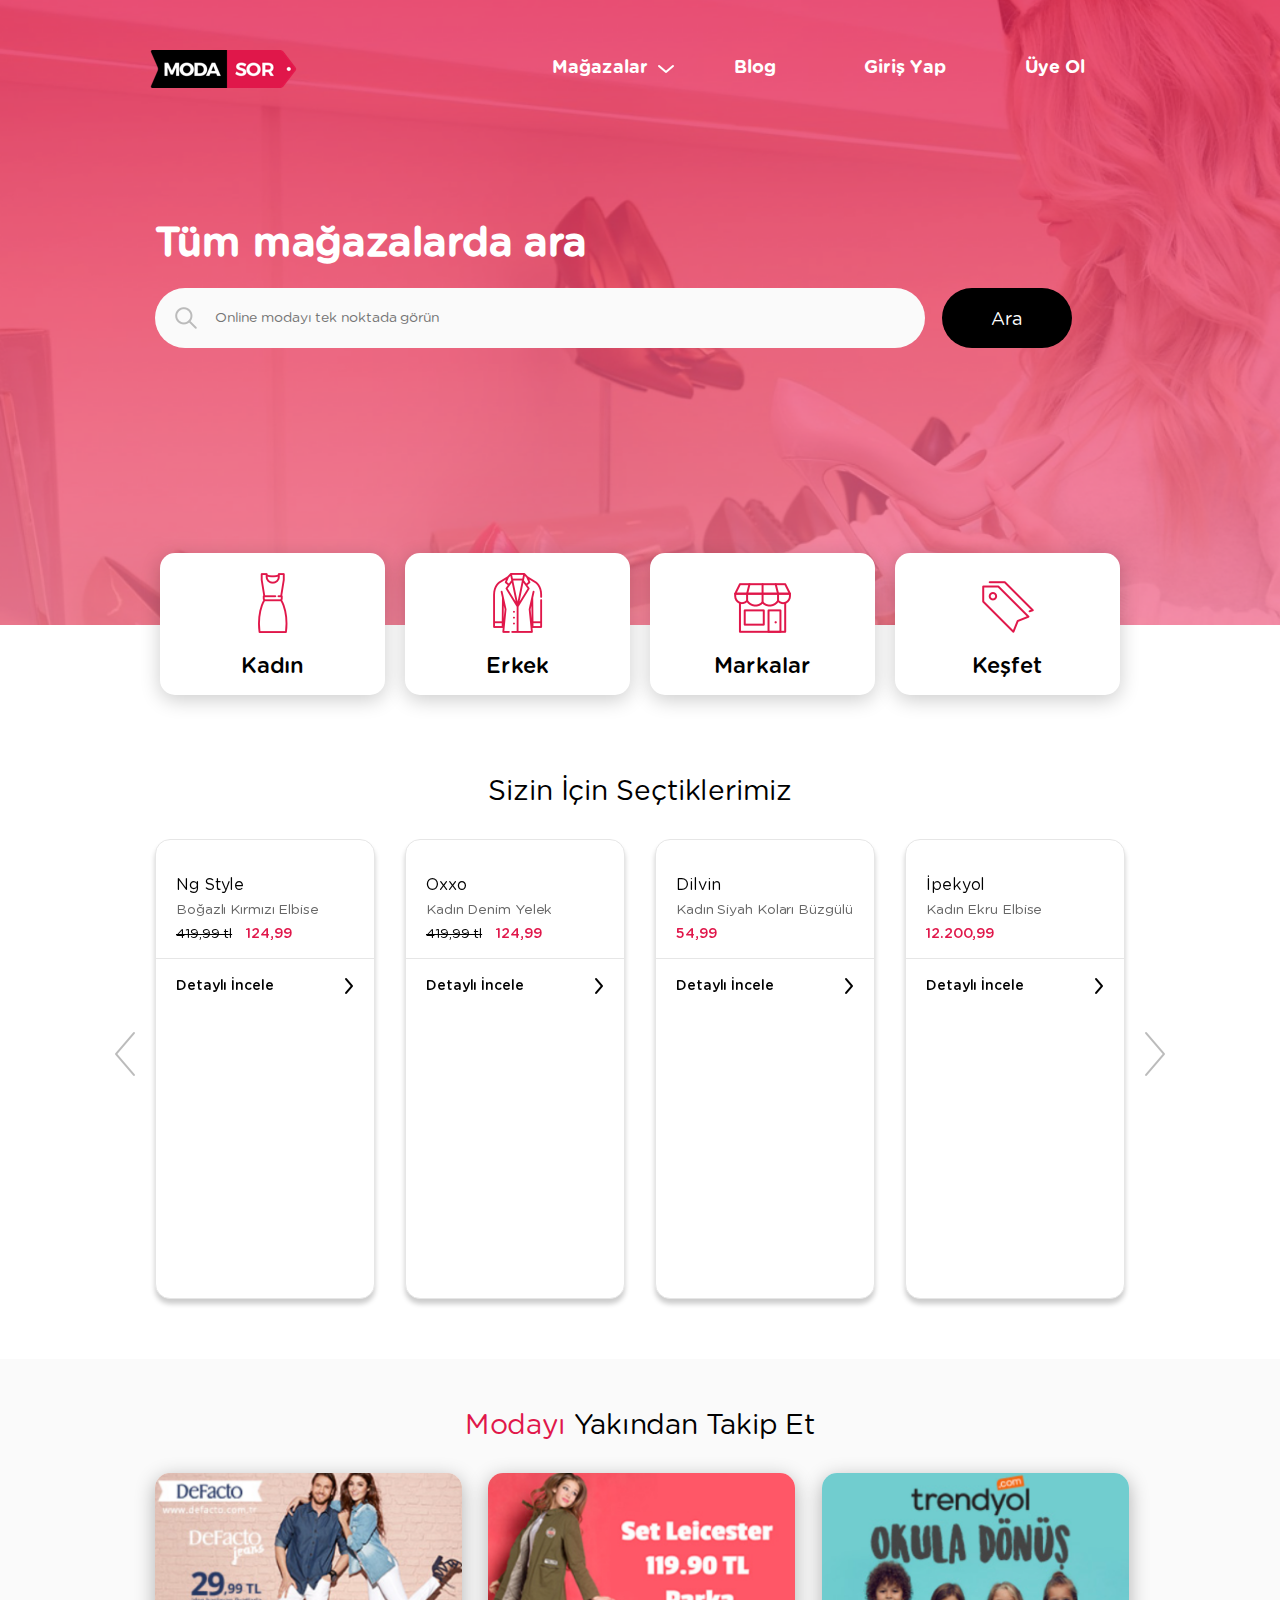
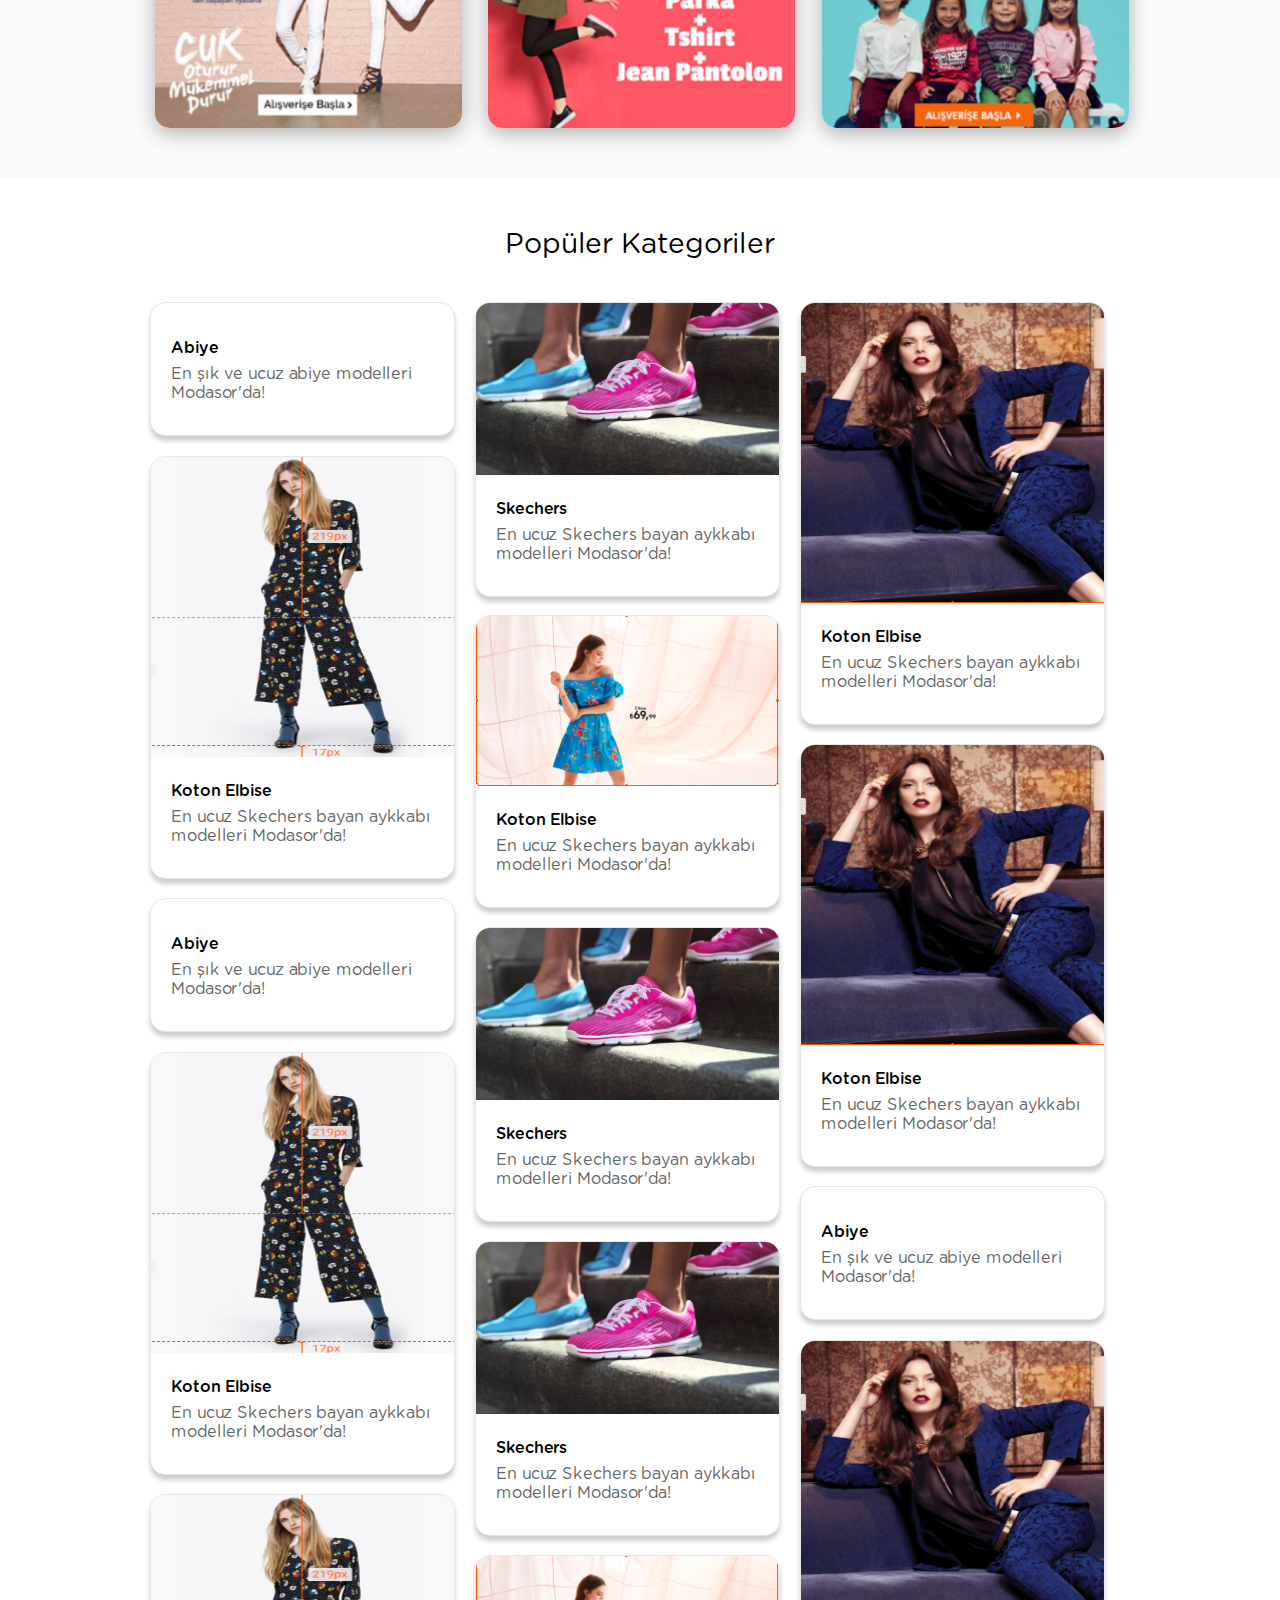
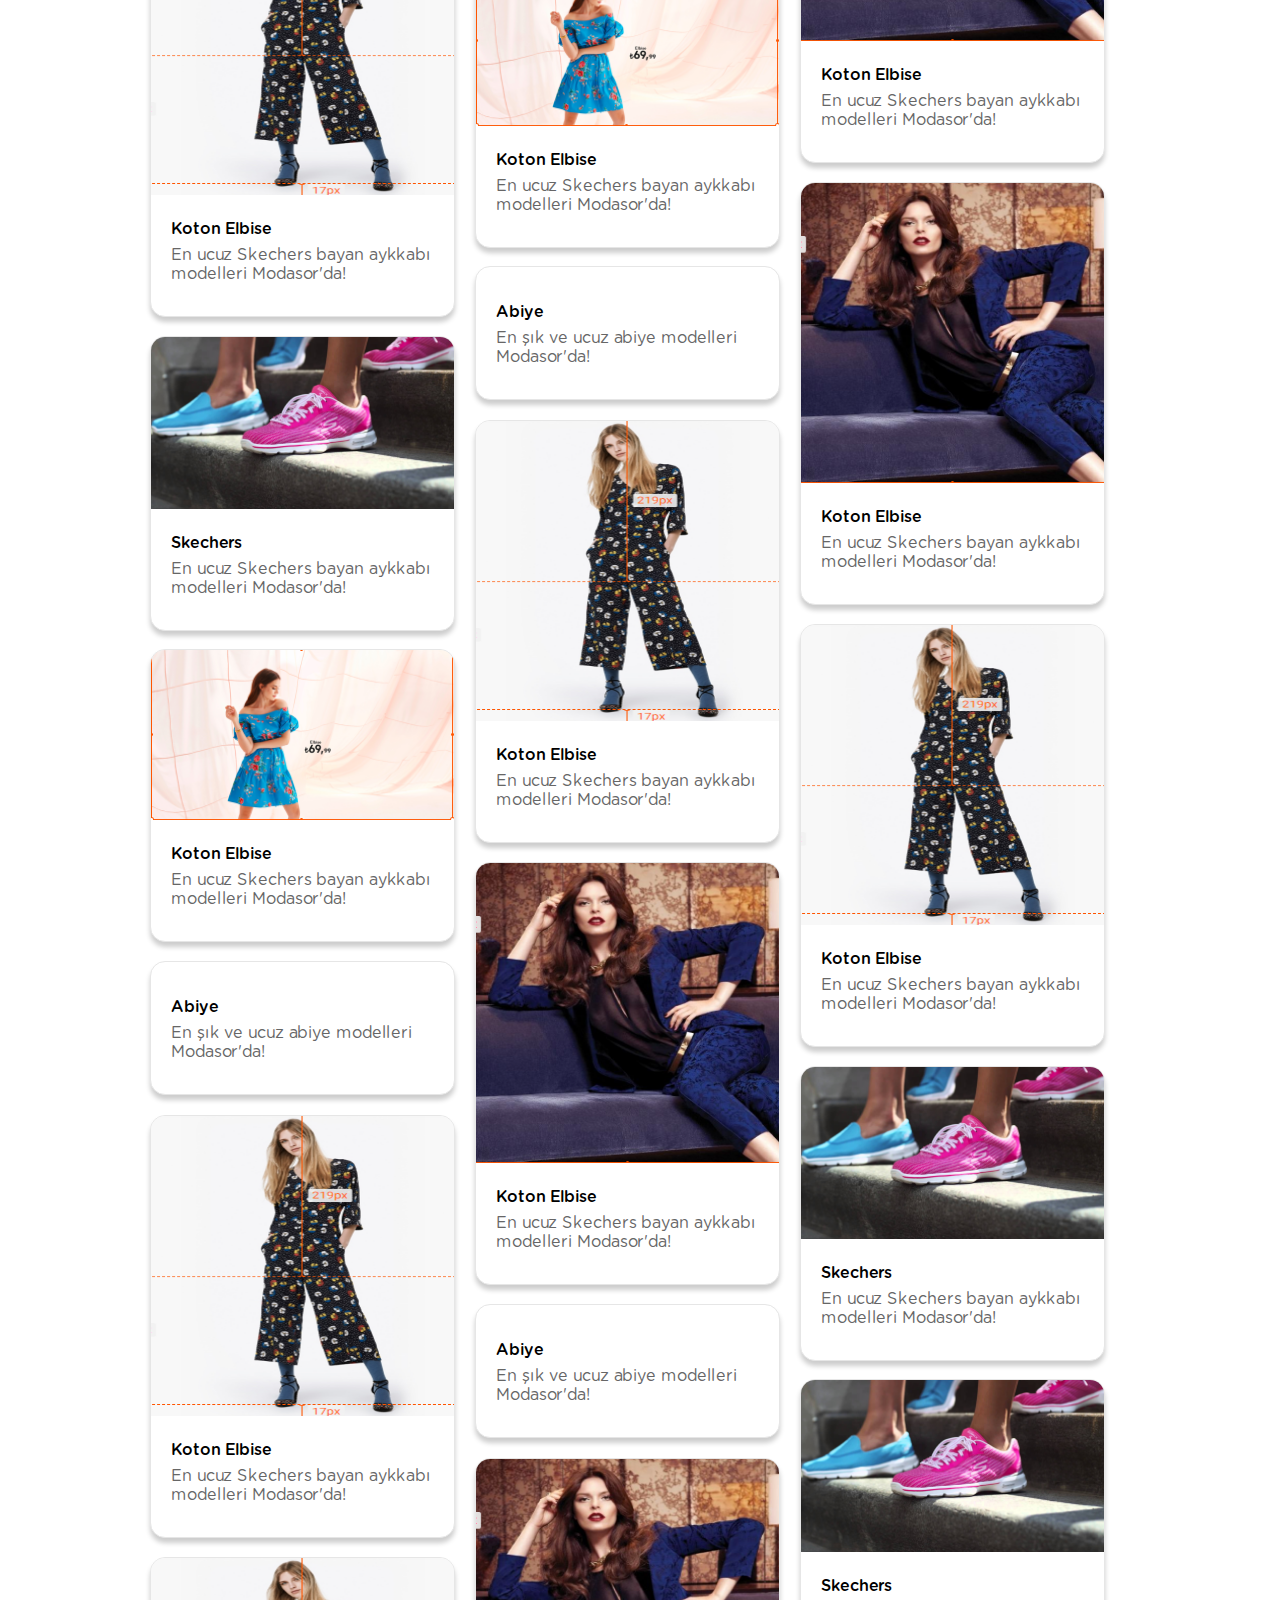
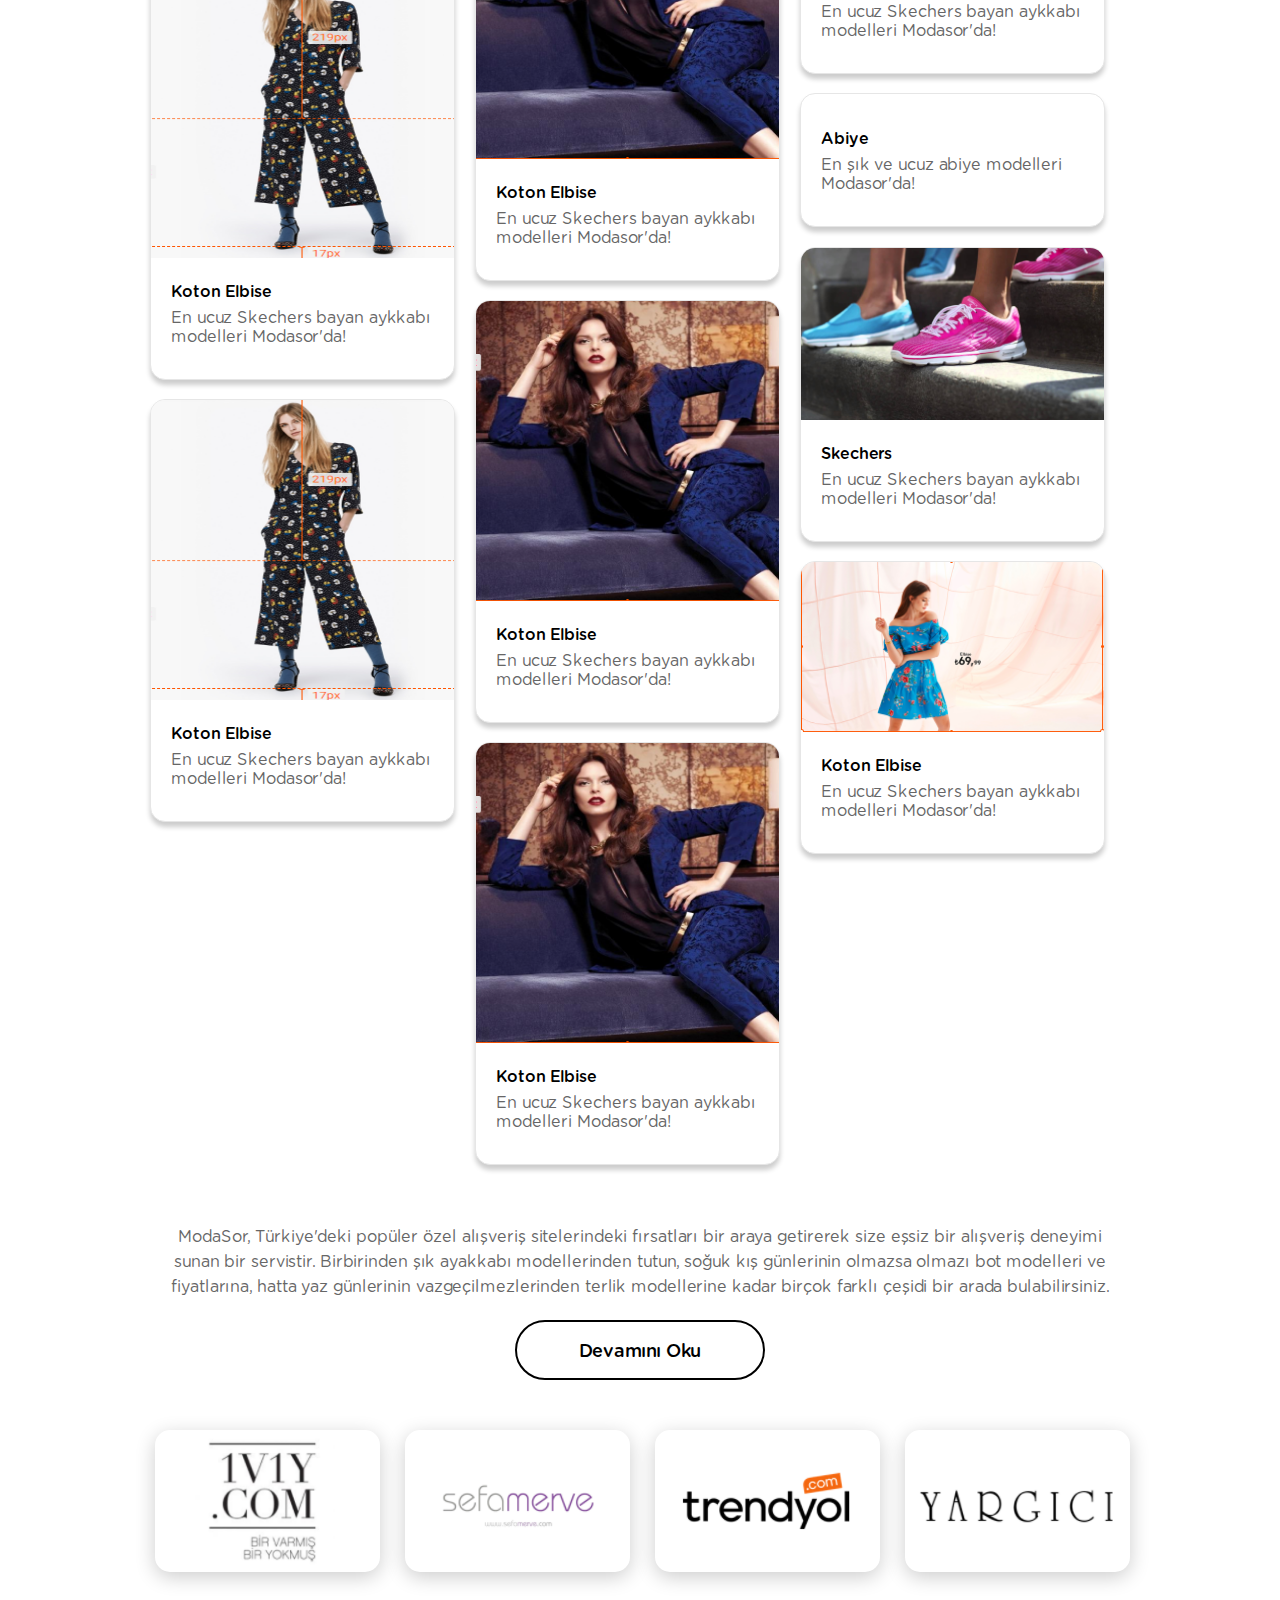
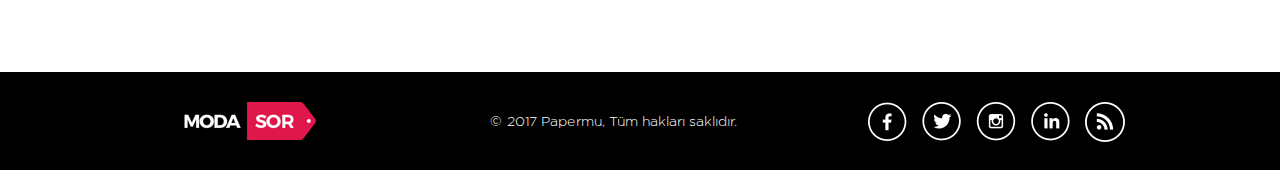
==== index.html @ bcd7208b "modasor" ====
<!DOCTYPE html>
<html lang="en">
<head>
    <meta charset="utf-8">
    <meta http-equiv="X-UA-Compatible" content="IE=edge">
    <meta name="viewport" content="width=device-width, initial-scale=1">
    <title>Modasor</title>

    <!-- Bootstrap -->
    <link href="css/bootstrap.css" rel="stylesheet">
    <link href="css/main.css" rel="stylesheet">

    <!-- HTML5 shim and Respond.js for IE8 support of HTML5 elements and media queries -->
    <!-- WARNING: Respond.js doesn't work if you view the page via file:// -->
    <!--[if lt IE 9]>
    <script src="https://oss.maxcdn.com/html5shiv/3.7.3/html5shiv.min.js"></script>
    <script src="https://oss.maxcdn.com/respond/1.4.2/respond.min.js"></script>
    <![endif]-->
</head>
<body>

<header>
    <div class="container">
        <a href="index.html" class="logo"></a>
        <nav>
        <ul class="nav">
            <li class="active"><a href="">Mağazalar</a><i><!-- icon --></i>
                <div class="hover-menu">
                    <div class="category-box">
                        <div class="cat-tab">
                            <span class="cat-title">Kadın</span>
                            <a href="" title="">Etek</a>
                            <a href="" title="">İç Çamaşırı</a>
                            <a href="" title="">Ceket</a>
                            <a href="" title="">Giyim</a>
                            <a href="" title="">Ayakkabı</a>
                            <a href="" title="">Kozmetik</a>
                            <a class="all-category">Tümünü Gör ></a>
                        </div>

                        <div class="cat-tab">
                            <span class="cat-title">Erkek</span>
                            <a href="" title="">Takım Elbise</a>
                            <a href="" title="">Forma</a>
                            <a href="" title="">Gömlek</a>
                            <a href="" title="">Kol Düğmesi</a>
                            <a href="" title="">Kravat</a>
                            <a class="all-category">Tümünü Gör ></a>
                        </div>

                        <div class="cat-tab">
                            <span class="cat-title">Çocuk</span>
                            <a href="" title="">Gömlek</a>
                            <a href="" title="">Ayakkabı</a>
                            <a href="" title="">Hırka</a>
                            <a href="" title="">Hırka</a>
                            <a href="" title="">İç Çamaşırı</a>
                            <a href="" title="">Pantalon</a>
                            <a href="" title="">Pantalon</a>
                            <a href="" title="">Elbise</a>
                            <a class="all-category">Tümünü Gör ></a>
                        </div>
                    </div>
                    <div class="brand-box">
                        <div class="brand-tab">
                            <span class="brand-title">Öne Çıkan Mağazalar</span>
                            <div class="brand-image"></div>
                            <div class="brand-image"></div>
                        </div>

                        <div class="brand-tab">
                            <span class="brand-title">Son Eklenene Mağazalar</span>
                            <div class="brand-image"></div>
                            <div class="brand-image"></div>
                        </div>
                    </div>
                </div>
            </li>
            <li><a href="">Blog</a></li>
            <li><a href="javascript:void(0)" data-toggle="modal" data-target="#loginModal">Giriş Yap</a></li>
            <li><a href="">Üye Ol</a></li>

        </ul>
    </nav>
    </div>

    <div class="container">
        <div class="row">
            <div class="col-lg-12 col-md-12 col-sm-12 col-xs-12">
                <div class="search-container">
                    <p>Tüm  mağazalarda ara</p>
                    <form action="category.html">
                        <div class="searchbox">
                            <div class="search-input col-lg-10 col-md-10 col-sm-10">
                                <input type="text" name="search" placeholder="Online modayı tek noktada görün" />
                            </div>
                            <div class="search-button col-lg-2 col-md-2 col-sm-2">
                                <button>Ara</button>
                            </div>
                        </div>
                    </form>
                </div>
            </div>
        </div>
    </div>

    <div class="category-area">
        <div class="category-wrapper">
            <div class="category-box">
                <i  class="woman"></i>
                <span class="category-name">Kadın</span>
            </div>
            <div class="category-box">
                <i  class="man"></i>
                <span class="category-name">Erkek</span>
            </div>
            <div class="category-box">
                <i  class="brand"></i>
                <span class="category-name">Markalar</span>
            </div>
            <div class="category-box">
                <i  class="find"></i>
                <span class="category-name">Keşfet</span>
            </div>
        </div>
    </div>
</header>

<section class="recommendation">
    <div class="container">
        <div class="row">
            <div class="col-lg-12 col-md-12 col-sm-12 col-xs-12">
                <h3 class="head-title">Sizin İçin Seçtiklerimiz</h3>
            </div>
        </div>
        <div class="row">
            <div id="recommended-item-carousel" class="carousel slide" data-ride="carousel">
                    <div class="carousel-inner">
                    <div class="item active">
                        <div class="col-sm-3">
                            <div class="product-image-wrapper">
                                <div class="single-products">
                                    <img src="https://trendyol.cubecdn.net/mnresize/415/622//Assets/ProductImages/oa/69/850431/1/TCLAW18FV0040R29B187_1_org_zoom.jpg" alt="" />
                                    <div class="productinfo">
                                        <h2>Ng Style</h2>
                                        <p>Boğazlı Kırmızı Elbise</p>
                                        <strike>419,99 tl</strike> <price>124,99</price>
                                    </div>
                                    <a href="">Detaylı İncele</a>
                                </div>
                            </div>
                        </div>
                        <div class="col-sm-3">
                            <div class="product-image-wrapper">
                                <div class="single-products">
                                    <img src="https://trendyol.cubecdn.net//Assets/ProductImages/oa/67/219615/2/1003142055103_1_org.jpg" alt="" />
                                    <div class="productinfo">
                                        <h2>Oxxo</h2>
                                        <p class="text-ellipsis">Kadın Denim Yelek</p>
                                        <strike>419,99 tl</strike> <price>124,99</price>
                                    </div>
                                    <a href="">Detaylı İncele</a>
                                </div>
                            </div>
                        </div>
                        <div class="col-sm-3">
                            <div class="product-image-wrapper">
                                <div class="single-products">
                                    <img src="https://trendyol.cubecdn.net//Assets/ProductImages/oa/68/640519/1/8680790362445_1_org.jpg" alt="" />
                                    <div class="productinfo">
                                        <h2>Dilvin</h2>
                                        <p class="text-ellipsis">Kadın Siyah Koları Büzgülü</p>
                                        <price>54,99</price>
                                    </div>
                                    <a href="">Detaylı İncele</a>
                                </div>
                            </div>
                        </div>
                        <div class="col-sm-3">
                            <div class="product-image-wrapper">
                                <div class="single-products">
                                    <img src="https://trendyol.cubecdn.net//Assets/ProductImages/59247-2/8859097913050_1_org.jpg" alt="" />
                                    <div class="productinfo">
                                        <h2>İpekyol</h2>
                                        <p class="text-ellipsis">Kadın Ekru Elbise</p>
                                        <price>12.200,99</price>
                                    </div>
                                    <a href="">Detaylı İncele</a>
                                </div>
                            </div>
                        </div>
                    </div>

                    <div class="item">
                        <div class="col-sm-3">
                            <div class="product-image-wrapper">
                                <div class="single-products">
                                    <img src="https://trendyol.cubecdn.net/mnresize/415/622//Assets/ProductImages/oa/69/850431/1/TCLAW18FV0040R29B187_1_org_zoom.jpg" alt="" />
                                    <div class="productinfo">
                                        <h2>2 Ng Style</h2>
                                        <p>Boğazlı Kırmızı Elbise</p>
                                        <strike>419,99 tl</strike> <price>124,99</price>
                                    </div>
                                    <a href="">Detaylı İncele</a>
                                </div>
                            </div>
                        </div>
                        <div class="col-sm-3">
                            <div class="product-image-wrapper">
                                <div class="single-products">
                                    <img src="https://trendyol.cubecdn.net//Assets/ProductImages/oa/67/219615/2/1003142055103_1_org.jpg" alt="" />
                                    <div class="productinfo">
                                        <h2>2 Oxxo</h2>
                                        <p class="text-ellipsis">Kadın Denim Yelek</p>
                                        <strike>419,99 tl</strike> <price>124,99</price>
                                    </div>
                                    <a href="">Detaylı İncele</a>
                                </div>
                            </div>
                        </div>
                        <div class="col-sm-3">
                            <div class="product-image-wrapper">
                                <div class="single-products">
                                    <img src="https://trendyol.cubecdn.net//Assets/ProductImages/oa/68/640519/1/8680790362445_1_org.jpg" alt="" />
                                    <div class="productinfo">
                                        <h2>2 Dilvin</h2>
                                        <p class="text-ellipsis">Kadın Siyah Koları Büzgülü</p>
                                        <price>54,99</price>
                                    </div>
                                    <a href="">Detaylı İncele</a>
                                </div>
                            </div>
                        </div>
                        <div class="col-sm-3">
                            <div class="product-image-wrapper">
                                <div class="single-products">
                                    <img src="https://trendyol.cubecdn.net//Assets/ProductImages/59247-2/8859097913050_1_org.jpg" alt="" />
                                    <div class="productinfo">
                                        <h2>2 İpekyol</h2>
                                        <p class="text-ellipsis">Kadın Ekru Elbise</p>
                                        <price>12.200,99</price>
                                    </div>
                                    <a href="">Detaylı İncele</a>
                                </div>
                            </div>
                        </div>
                    </div>
                </div>
                <a class="left recommended-item-control" href="#recommended-item-carousel" data-slide="prev">
                    <i class="slider-arrow-left"></i>
                </a>
                <a class="right recommended-item-control" href="#recommended-item-carousel" data-slide="next">
                    <i class="slider-arrow-right"></i>
                </a>
            </div>
        </div><!--/recommended_items-->

        </div>
    </div>
</section>

<section class="deal-banner">
    <div class="container">
        <div class="row">
            <div class="col-lg-12 col-md-12 col-sm-12 col-xs-12">
                <h3 class="head-title"><b>Modayı</b> Yakından Takip Et</h3>
            </div>
        </div>
        <div class="row">
            <div class="col-lg-4 col-md-4 col-sm-4">
                <div class="itembox">
                    <img src="images/banner1.png">
                </div>
            </div>
            <div class="col-lg-4 col-md-4 col-sm-4">
                <div class="itembox">
                    <img src="images/banner2.png">
                </div>
            </div>
            <div class="col-lg-4 col-md-4 col-sm-4">
                <div class="itembox">
                    <img src="images/banner3.png">
                </div>
            </div>
        </div>
    </div>
</section>

<section class="popular-category">
    <div class="container">
        <div class="row">
            <div class="col-lg-12 col-md-12 col-sm-12 col-xs-12">
                <h3 class="head-title">Popüler Kategoriler</h3>
            </div>
        </div>
        <div class="row grid">
            <div class="grid-item">
                <div class="product-image-wrapper">
                    <div class="single-products">
                        <img src="https://trendyol.cubecdn.net//Assets/ProductImages/oa/69/676297/3/T00401J6JT005_2_org.jpg" alt="" />
                        <div class="productinfo">
                            <h2>Abiye</h2>
                            <p>En şık ve ucuz abiye modelleri Modasor'da!</p>
                        </div>
                    </div>
                </div>
            </div>
            <div class="grid-item">
                <div class="product-image-wrapper">
                    <div class="single-products">
                        <img src="images/populer-cat-1.png" alt="" />
                        <div class="productinfo">
                            <h2>Skechers</h2>
                            <p>En ucuz Skechers bayan aykkabı modelleri Modasor'da!

                            </p>
                        </div>
                    </div>
                </div>
            </div>
            <div class="grid-item">
                <div class="product-image-wrapper">
                    <div class="single-products">
                        <img src="images/populer-cat-2.png" alt="" />
                        <div class="productinfo">
                            <h2>Koton Elbise</h2>
                            <p>En ucuz Skechers bayan aykkabı modelleri Modasor'da!</p>
                        </div>
                    </div>
                </div>
            </div>
            <div class="grid-item">
                <div class="product-image-wrapper">
                    <div class="single-products">
                        <img src="images/populer-cat-4.png" alt="" />
                        <div class="productinfo">
                            <h2>Koton Elbise</h2>
                            <p>En ucuz Skechers bayan aykkabı modelleri Modasor'da!</p>
                        </div>
                    </div>
                </div>
            </div>
            <div class="grid-item">
                <div class="product-image-wrapper">
                    <div class="single-products">
                        <img src="images/populer-cat-3.png" alt="" />
                        <div class="productinfo">
                            <h2>Koton Elbise</h2>
                            <p>En ucuz Skechers bayan aykkabı modelleri Modasor'da!</p>
                        </div>
                    </div>
                </div>
            </div>
            <div class="grid-item">
                <div class="product-image-wrapper">
                    <div class="single-products">
                        <img src="images/populer-cat-2.png" alt="" />
                        <div class="productinfo">
                            <h2>Koton Elbise</h2>
                            <p>En ucuz Skechers bayan aykkabı modelleri Modasor'da!</p>
                        </div>
                    </div>
                </div>
            </div>
            <div class="grid-item">
                <div class="product-image-wrapper">
                    <div class="single-products">
                        <img src="https://trendyol.cubecdn.net//Assets/ProductImages/oa/69/676297/3/T00401J6JT005_2_org.jpg" alt="" />
                        <div class="productinfo">
                            <h2>Abiye</h2>
                            <p>En şık ve ucuz abiye modelleri Modasor'da!</p>
                        </div>
                    </div>
                </div>
            </div>
            <div class="grid-item">
                <div class="product-image-wrapper">
                    <div class="single-products">
                        <img src="images/populer-cat-1.png" alt="" />
                        <div class="productinfo">
                            <h2>Skechers</h2>
                            <p>En ucuz Skechers bayan aykkabı modelleri Modasor'da!

                            </p>
                        </div>
                    </div>
                </div>
            </div>
            <div class="grid-item">
                <div class="product-image-wrapper">
                    <div class="single-products">
                        <img src="images/populer-cat-4.png" alt="" />
                        <div class="productinfo">
                            <h2>Koton Elbise</h2>
                            <p>En ucuz Skechers bayan aykkabı modelleri Modasor'da!</p>
                        </div>
                    </div>
                </div>
            </div>
            <div class="grid-item">
                <div class="product-image-wrapper">
                    <div class="single-products">
                        <img src="https://trendyol.cubecdn.net//Assets/ProductImages/oa/69/676297/3/T00401J6JT005_2_org.jpg" alt="" />
                        <div class="productinfo">
                            <h2>Abiye</h2>
                            <p>En şık ve ucuz abiye modelleri Modasor'da!</p>
                        </div>
                    </div>
                </div>
            </div>
            <div class="grid-item">
                <div class="product-image-wrapper">
                    <div class="single-products">
                        <img src="images/populer-cat-1.png" alt="" />
                        <div class="productinfo">
                            <h2>Skechers</h2>
                            <p>En ucuz Skechers bayan aykkabı modelleri Modasor'da!

                            </p>
                        </div>
                    </div>
                </div>
            </div>
            <div class="grid-item">
                <div class="product-image-wrapper">
                    <div class="single-products">
                        <img src="images/populer-cat-2.png" alt="" />
                        <div class="productinfo">
                            <h2>Koton Elbise</h2>
                            <p>En ucuz Skechers bayan aykkabı modelleri Modasor'da!</p>
                        </div>
                    </div>
                </div>
            </div>
            <div class="grid-item">
                <div class="product-image-wrapper">
                    <div class="single-products">
                        <img src="images/populer-cat-4.png" alt="" />
                        <div class="productinfo">
                            <h2>Koton Elbise</h2>
                            <p>En ucuz Skechers bayan aykkabı modelleri Modasor'da!</p>
                        </div>
                    </div>
                </div>
            </div>
            <div class="grid-item">
                <div class="product-image-wrapper">
                    <div class="single-products">
                        <img src="images/populer-cat-3.png" alt="" />
                        <div class="productinfo">
                            <h2>Koton Elbise</h2>
                            <p>En ucuz Skechers bayan aykkabı modelleri Modasor'da!</p>
                        </div>
                    </div>
                </div>
            </div>
            <div class="grid-item">
                <div class="product-image-wrapper">
                    <div class="single-products">
                        <img src="images/populer-cat-2.png" alt="" />
                        <div class="productinfo">
                            <h2>Koton Elbise</h2>
                            <p>En ucuz Skechers bayan aykkabı modelleri Modasor'da!</p>
                        </div>
                    </div>
                </div>
            </div>
            <div class="grid-item">
                <div class="product-image-wrapper">
                    <div class="single-products">
                        <img src="https://trendyol.cubecdn.net//Assets/ProductImages/oa/69/676297/3/T00401J6JT005_2_org.jpg" alt="" />
                        <div class="productinfo">
                            <h2>Abiye</h2>
                            <p>En şık ve ucuz abiye modelleri Modasor'da!</p>
                        </div>
                    </div>
                </div>
            </div>
            <div class="grid-item">
                <div class="product-image-wrapper">
                    <div class="single-products">
                        <img src="images/populer-cat-1.png" alt="" />
                        <div class="productinfo">
                            <h2>Skechers</h2>
                            <p>En ucuz Skechers bayan aykkabı modelleri Modasor'da!

                            </p>
                        </div>
                    </div>
                </div>
            </div>
            <div class="grid-item">
                <div class="product-image-wrapper">
                    <div class="single-products">
                        <img src="images/populer-cat-4.png" alt="" />
                        <div class="productinfo">
                            <h2>Koton Elbise</h2>
                            <p>En ucuz Skechers bayan aykkabı modelleri Modasor'da!</p>
                        </div>
                    </div>
                </div>
            </div>
            <div class="grid-item">
                <div class="product-image-wrapper">
                    <div class="single-products">
                        <img src="images/populer-cat-4.png" alt="" />
                        <div class="productinfo">
                            <h2>Koton Elbise</h2>
                            <p>En ucuz Skechers bayan aykkabı modelleri Modasor'da!</p>
                        </div>
                    </div>
                </div>
            </div>
            <div class="grid-item">
                <div class="product-image-wrapper">
                    <div class="single-products">
                        <img src="images/populer-cat-3.png" alt="" />
                        <div class="productinfo">
                            <h2>Koton Elbise</h2>
                            <p>En ucuz Skechers bayan aykkabı modelleri Modasor'da!</p>
                        </div>
                    </div>
                </div>
            </div>
            <div class="grid-item">
                <div class="product-image-wrapper">
                    <div class="single-products">
                        <img src="images/populer-cat-2.png" alt="" />
                        <div class="productinfo">
                            <h2>Koton Elbise</h2>
                            <p>En ucuz Skechers bayan aykkabı modelleri Modasor'da!</p>
                        </div>
                    </div>
                </div>
            </div>
            <div class="grid-item">
                <div class="product-image-wrapper">
                    <div class="single-products">
                        <img src="https://trendyol.cubecdn.net//Assets/ProductImages/oa/69/676297/3/T00401J6JT005_2_org.jpg" alt="" />
                        <div class="productinfo">
                            <h2>Abiye</h2>
                            <p>En şık ve ucuz abiye modelleri Modasor'da!</p>
                        </div>
                    </div>
                </div>
            </div>
            <div class="grid-item">
                <div class="product-image-wrapper">
                    <div class="single-products">
                        <img src="images/populer-cat-1.png" alt="" />
                        <div class="productinfo">
                            <h2>Skechers</h2>
                            <p>En ucuz Skechers bayan aykkabı modelleri Modasor'da!

                            </p>
                        </div>
                    </div>
                </div>
            </div>
            <div class="grid-item">
                <div class="product-image-wrapper">
                    <div class="single-products">
                        <img src="images/populer-cat-4.png" alt="" />
                        <div class="productinfo">
                            <h2>Koton Elbise</h2>
                            <p>En ucuz Skechers bayan aykkabı modelleri Modasor'da!</p>
                        </div>
                    </div>
                </div>
            </div>
            <div class="grid-item">
                <div class="product-image-wrapper">
                    <div class="single-products">
                        <img src="https://trendyol.cubecdn.net//Assets/ProductImages/oa/69/676297/3/T00401J6JT005_2_org.jpg" alt="" />
                        <div class="productinfo">
                            <h2>Abiye</h2>
                            <p>En şık ve ucuz abiye modelleri Modasor'da!</p>
                        </div>
                    </div>
                </div>
            </div>
            <div class="grid-item">
                <div class="product-image-wrapper">
                    <div class="single-products">
                        <img src="images/populer-cat-1.png" alt="" />
                        <div class="productinfo">
                            <h2>Skechers</h2>
                            <p>En ucuz Skechers bayan aykkabı modelleri Modasor'da!

                            </p>
                        </div>
                    </div>
                </div>
            </div>
            <div class="grid-item">
                <div class="product-image-wrapper">
                    <div class="single-products">
                        <img src="images/populer-cat-2.png" alt="" />
                        <div class="productinfo">
                            <h2>Koton Elbise</h2>
                            <p>En ucuz Skechers bayan aykkabı modelleri Modasor'da!</p>
                        </div>
                    </div>
                </div>
            </div>
            <div class="grid-item">
                <div class="product-image-wrapper">
                    <div class="single-products">
                        <img src="images/populer-cat-4.png" alt="" />
                        <div class="productinfo">
                            <h2>Koton Elbise</h2>
                            <p>En ucuz Skechers bayan aykkabı modelleri Modasor'da!</p>
                        </div>
                    </div>
                </div>
            </div>
            <div class="grid-item">
                <div class="product-image-wrapper">
                    <div class="single-products">
                        <img src="https://trendyol.cubecdn.net//Assets/ProductImages/oa/69/676297/3/T00401J6JT005_2_org.jpg" alt="" />
                        <div class="productinfo">
                            <h2>Abiye</h2>
                            <p>En şık ve ucuz abiye modelleri Modasor'da!</p>
                        </div>
                    </div>
                </div>
            </div>
            <div class="grid-item">
                <div class="product-image-wrapper">
                    <div class="single-products">
                        <img src="images/populer-cat-1.png" alt="" />
                        <div class="productinfo">
                            <h2>Skechers</h2>
                            <p>En ucuz Skechers bayan aykkabı modelleri Modasor'da!

                            </p>
                        </div>
                    </div>
                </div>
            </div>
            <div class="grid-item">
                <div class="product-image-wrapper">
                    <div class="single-products">
                        <img src="images/populer-cat-2.png" alt="" />
                        <div class="productinfo">
                            <h2>Koton Elbise</h2>
                            <p>En ucuz Skechers bayan aykkabı modelleri Modasor'da!</p>
                        </div>
                    </div>
                </div>
            </div>
            <div class="grid-item">
                <div class="product-image-wrapper">
                    <div class="single-products">
                        <img src="images/populer-cat-4.png" alt="" />
                        <div class="productinfo">
                            <h2>Koton Elbise</h2>
                            <p>En ucuz Skechers bayan aykkabı modelleri Modasor'da!</p>
                        </div>
                    </div>
                </div>
            </div>
            <div class="grid-item">
                <div class="product-image-wrapper">
                    <div class="single-products">
                        <img src="images/populer-cat-3.png" alt="" />
                        <div class="productinfo">
                            <h2>Koton Elbise</h2>
                            <p>En ucuz Skechers bayan aykkabı modelleri Modasor'da!</p>
                        </div>
                    </div>
                </div>
            </div>
            <div class="grid-item">
                <div class="product-image-wrapper">
                    <div class="single-products">
                        <img src="images/populer-cat-2.png" alt="" />
                        <div class="productinfo">
                            <h2>Koton Elbise</h2>
                            <p>En ucuz Skechers bayan aykkabı modelleri Modasor'da!</p>
                        </div>
                    </div>
                </div>
            </div>
        </div>

        <div class="row">
            <div class="col-lg-12 col-md-12 col-sm-12 col-xs-12">
                <p class="seo-text">ModaSor, Türkiye'deki popüler özel alışveriş sitelerindeki fırsatları bir araya getirerek size eşsiz bir alışveriş deneyimi sunan bir servistir. Birbirinden şık ayakkabı modellerinden tutun, soğuk kış günlerinin olmazsa olmazı bot modelleri ve fiyatlarına, hatta yaz günlerinin vazgeçilmezlerinden terlik modellerine kadar birçok farklı çeşidi bir arada bulabilirsiniz.</p>
                <a href="" class="all-read">Devamını Oku</a>
            </div>
        </div>
    </div>
</section>


<section class="partner-banner">
    <div class="container">
        <div class="row">
            <div class="col-lg-3 col-md-3 col-sm-3">
                <div class="itembox">
                    <img src="images/partner-banner1.png" height="148">
                </div>
            </div>
            <div class="col-lg-3 col-md-3 col-sm-3">
                <div class="itembox">
                    <img src="images/partner-banner2.png"  height="94">
                </div>
            </div>
            <div class="col-lg-3 col-md-3 col-sm-3">
                <div class="itembox">
                    <img src="images/partner-banner3.png"  height="103">
                </div>
            </div>
            <div class="col-lg-3 col-md-3 col-sm-3">
                <div class="itembox">
                    <img src="images/partner-banner4.png" height="91">
                </div>
            </div>
        </div>
    </div>
</section>


<footer>

    <div class="container">
        <div class="row">
            <div class="col-lg-12 col-md-12 col-sm-12 col-xs-12">
                <div class="footer-logo"></div>
                <div class="copyright">
                    &copy; 2017 Papermu, Tüm hakları saklıdır.
                </div>
                <div class="social-list">
                    <ul>
                        <li class="facebook"><a href=""></a></li>
                        <li class="twitter"><a href=""></a></li>
                        <li class="instagram"><a href=""></a></li>
                        <li class="linkedin"><a href=""></a></li>
                        <li class="rss"><a href=""></a></li>
                    </ul>
                </div>
            </div>
        </div>
    </div>

</footer>

<!-- jQuery (necessary for Bootstrap's JavaScript plugins) -->
<script src="js/jquery-3.1.1.min.js"></script>
<script src="js/bootstrap.min.js"></script>
<script src="js/masonry.min.js"></script>


<script type="text/javascript">
    $(document).ready(function() {
        $('#recommended-item-carousel').carousel({
            interval: 10000
        })

        $('.grid').masonry({
            // options
            itemSelector: '.grid-item'
        });

    });

</script>

</body>
</html>
---- css/main.css ----
/** Reset css **/
html, body, div, span, applet, object, iframe,
h1, h2, h3, h4, h5, h6, p, blockquote, pre,
a, abbr, acronym, address, big, cite, code,
del, dfn, em, img, ins, kbd, q, s, samp,
small, strike, strong, sub, sup, tt, var,
b, u, i, center,
dl, dt, dd, ol, ul, li,
fieldset, form, label, legend,
table, caption, tbody, tfoot, thead, tr, th, td,
article, aside, canvas, details, embed,
figure, figcaption, footer, header, hgroup,
menu, nav, output, ruby, section, summary,
time, mark, audio, video {
    margin: 0;
    padding: 0;
    border: 0;
    font-size: 100%;
    font: inherit;
    vertical-align: baseline;
}

* {
    box-sizing: border-box;
}

/**  Font import **/

@font-face {
    font-family: 'GothamRoundedBold';
    src: url('../fonts/gothamrnd-bold.eot');
    src: url('../fonts/gothamrnd-bold.eot') format('embedded-opentype'),
    url('../fonts/gothamrnd-bold.woff') format('woff'),
    url('../fonts/gothamrnd-bold.ttf') format('truetype'),
    url('../fonts/gothamrnd-bold.svg#GothamRoundedBold') format('svg');
}

@font-face {
    font-family: 'GothamRoundedBook';
    src: url('../fonts/gothamrnd-book.eot');
    src: url('../fonts/gothamrnd-book.eot') format('embedded-opentype'),
    url('../fonts/gothamrnd-book.woff') format('woff'),
    url('../fonts/gothamrnd-book.ttf') format('truetype'),
    url('../fonts/gothamrnd-book.svg#GothamRoundedBook') format('svg');
}
@font-face {
    font-family: 'GothamRoundedMedium';
    src: url('../fonts/gothamrnd-medium.eot');
    src: url('../fonts/gothamrnd-medium.eot') format('embedded-opentype'),
    url('../fonts/gothamrnd-medium.woff') format('woff'),
    url('../fonts/gothamrnd-medium.ttf') format('truetype'),
    url('../fonts/gothamrnd-medium.svg#GothamRoundedMedium') format('svg');
}
@font-face {
    font-family: 'GothamRoundedLight';
    src: url('../fonts/gothamrnd-light.eot');
    src: url('../fonts/gothamrnd-light.eot') format('embedded-opentype'),
    url('../fonts/gothamrnd-light.woff') format('woff'),
    url('../fonts/gothamrnd-light.ttf') format('truetype'),
    url('../fonts/gothamrnd-light.svg#GothamRoundedLight') format('svg');
}
/*Debug Flag*/

/* HTML5 display-role reset for older browsers */
article, aside, details, figcaption, figure,
footer, header, white-header, hgroup, menu, nav, section {
    display: block;
}
body {
    font-family: GothamRoundedBook;
    font-size: 13px;
    line-height: normal;
}
ol, ul {
    list-style: none;
}
blockquote, q {
    quotes: none;
}
blockquote:before, blockquote:after,
q:before, q:after {
    content: '';
    content: none;
}
table {
    border-collapse: collapse;
    border-spacing: 0;
}

select:focus, input:focus, button:focus{
    outline: none;
}
a{
    text-decoration: none;
}
a:hover{
    text-decoration: none;
    cursor: pointer;
}


/** grid pad **/

[class*='grid'],
[class*='col-'],
[class*='mobile-'],
.grid:after {
    -webkit-box-sizing: border-box;
    -moz-box-sizing: border-box;
    box-sizing: border-box;
}

.grid-pad {
    padding: 15px 20px;
}

.grid-pad-10 {
    padding: 10px !important;
}

.grid-pad-20 {
    padding: 20px;
}

.grid-pad-30 {
    padding: 30px;
}

.grid-pad-left-right-20 {
    padding-left:20px;
    padding-right:20px;
}

.grid-pad-top-bottom-30 {
    padding-top:30px;
    padding-bottom:30px;
}

.grid-pad-top-bottom-40 {
    padding-top:30px;
    padding-bottom:30px;
}

.grid-pad-top-bottom-20 {
    padding-top:20px;
    padding-bottom:20px;
}

.grid-pad-top-bottom-15{
    padding-top:15px;
    padding-bottom:15px;
}

.grid-pad-top-bottom-10 {
    padding-top:10px;
    padding-bottom:10px;
}

.t-center {
    text-align: center;
}

.t-left {
    text-align: left;
}

.t-right {
    text-align: right;
}


.push-right {
    float: right;
}

.no-padding-left {
    padding-left: 0 !important;
}

.no-padding-right {
    padding-right: 0 !important;
}

.no-padding {
    padding: 0 !important;
}

.no-padding-top {
    padding-top: 0 !important;
}

.pull-left {
    float: left !important;
}

.pull-right {
    float: right !important;
}

.pad-left-20 {
    padding-left: 20px !important;
}

.pad-right-20 {
    padding-right: 20px !important;
}

.no-padding-left {
    padding-left: 0 !important;
}

.no-padding-right {
    padding-right: 0 !important;
}

.no-padding {
    padding: 0 !important;
}

.no-padding-top {
    padding-top: 0 !important;
}

.no-border {
    border: none !important;
}

.pull-left {
    float: left !important;
}

.pull-right {
    float: right !important;
}

.pad-left-20 {
    padding-left: 20px !important;
}

.pad-right-20 {
    padding-right: 20px !important;
}

.margint-5{
    margin-top: 5px;
}

.margint-10{
    margin-top: 10px;
}

.margint-20{
    margin-top: 20px;
}

.marginb-20{
    margin-bottom:20px;
}

.w-100{
    width: 100% !important;
}

.bold-text{
    font-weight: bold;
}

.color-gray{
    color: #a9a9a9;
}

.color-green{
    color: #50d58e !important;
}

.color-black{
    color: #000;
}

.block{
    display: block;
}

.left{
    left:0;
}

.right{
    right: 0;
}

input.inp-rounded{
    position: relative;
    -webkit-border-radius: 30px;
    -moz-border-radius: 30px;
    border-radius: 30px;
    box-shadow: 0px !important;
    -moz-box-shadow: 0px;
    -webkit-box-shadow: 0px;
    box-shadow: 0px;
    border: 1px solid #e8e8e8;
    height: 50px;
    font-size: 14px;
    padding-top: 15px;
    color: #353535;
}

input.main-page{
    position: relative;
    height: 50px;
    font-size: 14px;
    color:#a9a9a9;
    box-shadow: 0px !important;
    -moz-box-shadow: 0px !important;
    -webkit-box-shadow: 0px !important;
        border: none;
        background-color: white;
}

input.delivery-date {
    border-radius: 0 !important;
    border: none !important;
}

/*label{
    position: absolute;
    top: 20px;
    left: 53px;
    pointer-events:none;
    opacity:0.8;
}

label.main-page-label {
    top: 2px;
    left: 36px;
    color: #c7c7c7;
    opacity:1;
}*/

.text-ellipsis{
    text-overflow: ellipsis;
    white-space: nowrap;
    overflow: hidden;
}

.container{
    width: 1000px;
    padding-left: 10px;
    padding-right: 10px;
}

    .container .row {
        margin-right: -10px;
        margin-left: -10px;
    }

/* Container */
header, footer, white-header, section.body{
    float: left;
    position: relative;
    width: 100%;
    display: block;
}

/** Header **/
header{
    position: relative;
    height: 625px;
    background: #e64c6e url(../images/main-page-background.png) 0 0 no-repeat;
    -ms-background-size: cover;
    background-size: cover;
    background-attachment: fixed;
}

.search-result header{
    height: 425px;
}

white-header{
    position: relative;
    height: 90px;
    border-bottom: 2px solid #e6e6e6;
}

    .logo{
        float:left;
        display: block;
        width: 147px;
        height: 50px;
        background: url(../images/logo.png) 0 0 no-repeat;
        margin: 50px 0 0 0;
    }

    nav{
        float:right;
        margin: 47px 0 0 0;
    }

         ul.nav{

        }

            ul.nav li{
                float:left;
                width: 150px;
                text-align: center;
            }

                ul.nav li > a{
                    font-size: 18px;
                    font-family: GothamRoundedBold;
                    text-align: left;
                    color: #ffffff;
                    text-align: center;
                    display: inline-block;
                }

                ul.nav li i{
                    width: 16px;
                    height: 8px;
                    background: url(../images/arrow-down-white.png) no-repeat 0 0;
                    display: inline-block;
                    margin-left: -5px;
                }

                ul.nav li > a:hover{
                    background-color: inherit;
                    color: #fff;
                }

                ul.nav li > a.white-nav-link:hover{
                    background-color: inherit;
                    color: #b2b2b2;
                }

                ul.nav li > .hover-menu{
                    position: absolute;
                    top:60px;
                    left: -370px;
                    display:none;
                    width: 960px;
                    height: 405px;
                    border-radius: 8px;
                    background-color: #ffffff;
                    box-shadow: 0 5px 20px 0 rgba(0, 0, 0, 0.2);
                    z-index: 1000;
                }

                    ul.nav li:hover .hover-menu{
                        display: block;
                        transition-property: all;
                        -moz-transition-property: all;
                        -webkit-transition-property: all;
                        -o-transition-property: all;
                        transition-duration: 0.5s;
                        -webkit-transition-duration: 0.5s;
                        transition-timing-function: 0.5s;
                        -webkit-transition-timing-function: 0.5s;
                    }

                    .hover-menu:before{
                        content: '';
                        position: absolute;
                        top: -30px;
                        right:0;
                        width: 100%;
                        height: 30px;
                        background: url("https://www.trendyol.com/Content/themes/images/menu-hover-bg.png") 450px 18px no-repeat;
                    }

                    ul.nav li > .hover-menu .category-box{
                        position: relative;
                        float:left;
                        width: 510px;
                        padding: 40px 50px;
                    }

                        ul.nav li > .hover-menu .category-box:after{
                            content: '';
                            position: absolute;
                            top: 0;
                            right:0;
                            width: 1px;
                            height: 391px;
                            background-color: #e6e6e6;
                        }

                        ul.nav li > .hover-menu .category-box .cat-tab{
                            float:left;
                            width: 130px;
                            margin-left: 10px;
                        }

                        ul.nav li > .hover-menu .category-box .cat-tab:first-child{
                            margin-left:0;
                        }

                            ul.nav li > .hover-menu .category-box .cat-tab .cat-title{
                                float:left;
                                width:  100%;
                                height: 20px;
                                font-family: GothamRoundedMedium;
                                font-size: 20px;
                                font-weight: 500;
                                text-align: left;
                                color: #333333;
                                margin: 0 0 15px 0;
                                line-height: 20px;
                                cursor: inherit;
                            }

                                ul.nav li > .hover-menu .category-box .cat-tab a{
                                    float:left;
                                    display: block;
                                    width:  100%;
                                    font-family: GothamRoundedMedium;
                                    margin-top: 5px;
                                    font-size: 14px;
                                    font-weight: 500;
                                    line-height: 2;
                                    text-align: left;
                                    color: #999999;
                                    cursor: pointer;
                                }

                                ul.nav li > .hover-menu .category-box .cat-tab a:hover{
                                    color: #c7c7c7;
                                }

                                ul.nav li > .hover-menu .category-box .cat-tab .all-category{
                                    float:left;
                                    display: block;
                                    margin-top: 10px;
                                    font-family: GothamRoundedMedium;
                                    font-size: 14px;
                                    font-weight: 500;
                                    text-align: left;
                                    color: #e0174a;
                                    cursor: pointer;
                                }

                                ul.nav li > .hover-menu .category-box .cat-tab .all-category:hover{

                                }


                    ul.nav li > .hover-menu .brand-box{
                        float:left;
                        width: 450px;
                        padding: 40px 50px;
                    }

                        ul.nav li > .hover-menu .brand-tab{
                            float:left;
                            width: 100%;
                            margin: 0 0 20px 0;
                        }


                            ul.nav li > .hover-menu .brand-box .brand-tab .brand-title{
                                float:left;
                                width:  100%;
                                height: 20px;
                                font-family: GothamRoundedMedium;
                                font-size: 20px;
                                font-weight: 500;
                                text-align: left;
                                color: #333333;
                                margin-bottom: 20px;
                                line-height: 20px;
                                cursor: inherit;
                            }
                            ul.nav li > .hover-menu .brand-box .brand-tab .brand-image{
                                float:left;
                                width: 164px;
                                height: 99px;
                                border-radius: 8px;
                                background-color: #ffffff;
                                box-shadow: 0 5px 20px 0 rgba(0, 0, 0, 0.2);
                                margin-left: 20px;
                                cursor: pointer;
                            }

                            ul.nav li > .hover-menu .brand-box .brand-tab  div:nth-child(2){
                                margin-left: 0;
                            }





    .search-container{
        display: block;
        height: 120px;
        margin: 120px auto 0 auto;
    }

    .search-container p{
        font-family: GothamRoundedMedium;
        font-size: 40px;
        font-weight: bold;
        letter-spacing: -0.1px;
        text-align: left;
        color: #ffffff;
    }

    .search-container .searchbox{
        float: left;
        margin: 20px auto 0 auto;
        width: 100%;
    }

    .search-container .search-input {
        width: 770px;
        height: 60px;
        line-height:60px;
        font-size: 14px;
        letter-spacing: -0.1px;
        text-align: left;
        color: #999999;
        padding: 0 90px 0 40px;
        -webkit-border-radius:30px;
        -moz-border-radius: 30px;
        border-radius: 30px;
        background: #fafafa url('../images/search.png') no-repeat 20px center;
    }

    .search-container .search-input input {
        position: relative;
        height: 60px;
        line-height: 62px;
        width: 110%;
        display: block;
        background: transparent;
        border: 0;
        padding: 5px 5px 5px 20px;
        font-size: 14px;
        letter-spacing: -0.1px;
        text-align: left;
        color: #999999;
        -webkit-appearance: none;
        -moz-appearance: none;
        appearance: none;
        -webkit-box-sizing: border-box;
        -moz-box-sizing: border-box;
        box-sizing: border-box;
    }

    .search-container .searchbox input:focus{
        outline: none;
    }

        .search-container .searchbox i{
            position: absolute;
            left: 10px;
            top:0;
            z-index: 100;
            width: 21px;
            height: 50px;
            background: url("../images/searchbox-iconset.png") 0 4px no-repeat;
        }


        .search-container .searchbox .search-button button{
            float: right;
            width: 130px;
            height: 60px;
            background-color: #000000;
            line-height: 62px;
            display: block;
            font-size: 18px;
            font-weight: 500;
            letter-spacing: -0.1px;
            text-align: center;
            color: #ffffff;
            -webkit-border-radius:30px;
            -moz-border-radius: 30px;
            border-radius: 30px;
            text-decoration: none;
            border: none;
        }

            .search-container .searchbox .search-button button:hover {
                -webkit-transition: all 1s ease;
                -moz-transition: all 1s ease;
                -o-transition: all 1s ease;
                -ms-transition: all 1s ease;
                transition: all 1s ease;
                background-color: #444;
            }

.category-area{
    position: absolute;
    left:0;
    bottom: -70px;
    width: 100%;
    height: auto;
    z-index: 10;
}

.search-result .category-area{
    position: absolute;
    left:0;
    bottom: 100px;
    width: 100%;
    height: auto;
    z-index: 10;
}

 /* Category Box Start */

.category-wrapper{
    width: 960px;
    margin: 0 auto;
}

.category-wrapper .category-box{
    float:left;
    width: 225px;
    height: 142px;
    border-radius: 15px;
    background-color: #ffffff;
    box-shadow: 0 5px 20px 0 rgba(0, 0, 0, 0.2);
    margin-left: 20px;
}

.category-wrapper .category-box:first-child{
    margin-left: 0;
}

.category-wrapper .category-box .category-name{
    width: 100%;
    display: block;
    font-size: 22px;
    font-family: GothamRoundedMedium;
    letter-spacing: -0.1px;
    text-align: center;
    color: #000000;
}

.category-wrapper .category-box i{
    display: block;
     margin: 20px auto;
 }

.category-wrapper .category-box i.woman{
    width:30px;
    height:60px;
    background: url('../images/kadin.png') no-repeat bottom center;
}

.category-wrapper .category-box i.man{
    width:50px;
    height:60px;
    background: url('../images/erkek.png') no-repeat bottom center;
}

.category-wrapper .category-box i.brand{
    width:57px;
    height:60px;
    background: url('../images/markalar.png') no-repeat bottom center;
}
.category-wrapper .category-box i.find {
    width: 52px;
    height: 60px;
    background: url('../images/kesfet.png') no-repeat bottom center;
}

.category-wrapper .category-box:hover{
    background-color: #000000;
    cursor: pointer;
    -webkit-transition: all 0.5s ease;
    -moz-transition: all 0.5s ease;
    -o-transition: all 0.5s ease;
    -ms-transition: all 0.5s ease;
    transition: all 0.5s ease;
}

.category-wrapper .category-box:hover .category-name{
    color: #fff;
}

.category-wrapper .category-box:hover i.woman{
    background: url('../images/kadin-hover.png') no-repeat bottom center;
}

.category-wrapper .category-box:hover i.man{
    background: url('../images/erkek-hover.png') no-repeat bottom center;
}

.category-wrapper .category-box:hover i.brand{
    background: url('../images/markalar-hover.png') no-repeat bottom center;
}
.category-wrapper .category-box:hover i.find{
    background: url('../images/kesfet-hover.png') no-repeat bottom center;
}

/* Category Box Start End */




.section-1, .section-2, .section-3{
    float:left;
    position: relative;
    min-height: 450px;
    width:100%;
}


.head-title{
    width: 100%;
    display: block;
    margin: 50px 0 30px 0;
    /*font-family: GothamRoundedMedium;*/
    font-size: 28px;
    letter-spacing: -0.1px;
    text-align: left;
    color: #000000;
    text-align: center;
}

.recommendation{
    margin-bottom: 50px;
}

    .recommendation .head-title {
        margin: 150px 0 30px 0;
    }

    .recommendation .carousel {
        margin-bottom: 0;
        padding: 0;
    }


        .carousel-control {
            left: -12px;
        }
        .carousel-control.right {
            right: -12px;
        }

        .carousel-indicators {
            right: 50%;
            top: auto;
            bottom: 0px;
            margin-right: -19px;
        }

        .carousel-indicators li {
            background: #c0c0c0;
        }
        .carousel-indicators .active {
            background: #333333;
        }

        .recommended_items {
            overflow: hidden;
        }

        #recommended-item-carousel .carousel-inner .item {
            padding-left: 0;
        }

        .recommended-item-control {
            position: absolute;
            top: 41%;
        }

        .recommended-item-control.left{
            left: -25px;
        }

        .recommended-item-control.right{
            right: -25px;
        }

        .recommended-item-control i {
            background: none;
            color: #bbbbbb;
            font-size: 42px;
            padding: 4px 10px;
        }

        .recommended-item-control .slider-arrow-left{
            width:20px;
            height: 44px;
            background: url('../images/slider-arrow-left.png') no-repeat 0 0;
        }

        .recommended-item-control .slider-arrow-right{
            width:20px;
            height: 44px;
            background: url('../images/slider-arrow-right.png') no-repeat 0 0;
        }

        .recommended-item-control i:hover {
        }

        .product-image-wrapper{
            height: 460px;
            background-color: #ffffff;
            box-shadow: 0 5px 5px 0 rgba(0, 0, 0, 0.2);
            border: solid 1px #e6e6e6;
            overflow: hidden;
            -webkit-border-radius:15px;
            -moz-border-radius: 15px;
            border-radius: 15px;
            margin-bottom: 10px;
        }

        .product-image-wrapper .single-products img{
            width: 100%;
            max-height: 300px;
        }

        .product-image-wrapper .productinfo{
            padding: 20px 20px 0 20px;
        }

        .product-image-wrapper .productinfo h2{
            height: 16px;
            font-size: 16px;
            letter-spacing: -0.1px;
            text-align: left;
            color: #000000;
            margin-bottom: 10px;
        }
        .product-image-wrapper .productinfo p{
            height: 14px;
            font-size: 14px;
            letter-spacing: -0.1px;
            text-align: left;
            color: #666666;
            margin-bottom: 10px;
        }
        .product-image-wrapper .productinfo strike{
            font-size: 14px;
            letter-spacing: -0.1px;
            text-align: left;
            color: #000000;
            display: inline-block;
            margin-right: 10px;
        }
        .product-image-wrapper .productinfo price{
            font-size: 14px;
            font-family: GothamRoundedMedium;
            letter-spacing: -0.1px;
            text-align: left;
            color: #e0174a;
            display: inline-block;
        }
        .product-image-wrapper a{
            width: 100%;
            height: 54px;
            display: block;
            line-height: 54px;
            border-top: 1px solid #e6e6e6;
            font-family: GothamRoundedMedium;
            font-size: 14px;
            letter-spacing: -0.1px;
            text-align: left;
            color: #000000;
            text-indent: 20px;
            margin-top: 15px;
            background: url('../images/go-arrow.png') no-repeat 90% center;
        }


.deal-banner{
    background-color: #fafafa;
    padding-bottom: 50px;
}

    .deal-banner .head-title b{
        color: #e0174a;
    }

    .deal-banner .itembox{
        width: 307px;
        height: 255px;
        border-radius: 15px;
        background-color: #ffffff;
        box-shadow: 0 5px 20px 0 rgba(0, 0, 0, 0.3);
        overflow: hidden;
        text-align: center;
    }
        .deal-banner .itembox img {
            vertical-align: middle;
            max-width: 308px;
            max-height: 257px;

        }


.popular-category{

}

    .popular-category .product-image-wrapper{
        width: 305px;
        height: auto;
        margin: 10px;
    }

    .popular-category .product-image-wrapper .productinfo{
        padding: 20px;
    }

    .popular-category .product-image-wrapper .productinfo h2{
        font-family: GothamRoundedMedium;
    }
    .popular-category .product-image-wrapper .productinfo p{
        height: 40px;
        font-size: 16px;
        letter-spacing: -0.1px;
        text-align: left;
        color: #666666;
        overflow: hidden;
    }


    .seo-text{
        font-size: 16px;
        line-height: 1.56;
        letter-spacing: -0.1px;
        text-align: center;
        color: #666666;
        margin-top: 50px;
    }

    .all-read{
        width: 250px;
        height: 60px;
        line-height: 60px;
        display: block;
        margin: 20px auto 50px auto;
        text-align: center;
        border-radius: 30px;
        background-color: #ffffff;
        border: solid 2px #000000;
        font-family: GothamRoundedMedium;
        font-size: 18px;
        letter-spacing: -0.1px;
        text-align: center;
        color: #000000;
    }


.partner-banner{
        margin: 0 0 100px 0;
}

    .partner-banner .itembox{
        width: 225px;
        height: 142px;
        line-height: 142px;
        border-radius: 15px;
        background-color: #ffffff;
        box-shadow: 0 5px 20px 0 rgba(0, 0, 0, 0.2);
        overflow: hidden;
        text-align: center;
    }

    .partner-banner .itembox img {
        vertical-align: middle;
        max-width: 225px;
        max-height: 142px;

    }



.search-result-container{
    float:left;
    width: 100%;
    background-color: #ffffff;
    margin: 25px 0 50px 0;
}

.search-result-container .breadcrumb{
    float:left;
    background: #fff;
    padding: 10px 0;
    margin-bottom: 0;
}
.search-result-container .breadcrumb li {
    font-size: 18px;
    text-align: left;
    color: #333333;
}

.breadcrumb > li + li:before{
    content: '';
    background: url('../images/go-arrow.png') no-repeat 0 center;
    margin: 0 15px;
}

.search-result-container .breadcrumb li a {
    font-size: 18px;
    text-align: left;
    color: #333333;
}

.search-result-container .breadcrumb li.active{
    color: #e0174a;
    font-family: GothamRoundedMedium;
}

.search-result-container .sort-panel{
    float: right;
    position: relative;
}

.search-result-container .sort-panel span{
    display: inline-block;
    font-family: GothamRoundedMedium;
    font-size: 18px;
    font-weight: 500;
    text-align: right;
    color: #333333;
    margin: 15px 10px 0 0;
}

.search-result-container .sort-panel .dropdown{
    float:right;
    width: 225px;
    height: 47px;
    border-radius: 30px;
    box-shadow: 0 5px 5px 0 rgba(0, 0, 0, 0.2);
    z-index: 10;
    font-size: 14px;
    text-align: left;
    color: #333333;
}
    .search-result-container .sort-panel .dropdown:after{
        content:"";
        width: 16px;
        height: 8px;
        display: block;
        background: #ffffff url(../images/sort-arrow.png) no-repeat 90% center;
        position: absolute;
        right: 20px;
        top: 20px;
    }

    .search-result-container .sort-panel .dropdown select{
        position: absolute;
        height: 42px;
        line-height: 42px;
        width: 100%;
        display: block;
        background: transparent;
        border: 0;
        padding: 5px 5px 5px 20px;
        font-size: 14px;
        text-align: left;
        color: #333333;
        -webkit-appearance: none;
        -moz-appearance: none;
        appearance: none;
        -webkit-box-sizing: border-box;
        -moz-box-sizing: border-box;
        box-sizing: border-box;
        cursor: pointer;
    }

    .search-result-container .sort-panel .dropdown select:focus{
        outline: none;
    }


.search-result-container .filter-list{
    float:left;
    margin-top: 50px;
}

    .search-result-container .filter-list .filter-wrapper{
        float:left;
        margin-top: 30px;
    }

        .search-result-container .filter-list .filter-wrapper:nth-child(1){
            margin-top: 0;
        }

        .search-result-container .filter-list .filter-wrapper .filter-title{
            font-family: GothamRoundedMedium;
            font-size: 18px;
            text-align: left;
            color: #333333;
            margin-bottom: 10px;
        }

        .search-result-container .filter-list .searchbox{
            float: left;
            width: 225px;
            min-height: 100px;
            overflow-y: hidden;
            overflow-x: hidden;
            border-radius: 15px;
            background-color: #ffffff;
            box-shadow: 0 5px 5px 0 rgba(0, 0, 0, 0.2);
            padding: 20px;
        }

        .search-result-container .filter-list .searchbox.scroll{
            max-height: 500px;
        }

        .search-result-container .filter-list .searchbox .sub-title{
            float: left;
            margin: 15px 0 10px 0;
            font-family: GothamRoundedMedium;
            font-size: 16px;
            text-align: left;
            color: #666666;
        }

            .search-result-container .filter-list .searchbox .sub-title:first-child{
                margin-top: 0
            }

        .search-result-container .filter-list .searchbox img{
            margin: 0 auto;
            width: 100%;
            height: auto;
            display:block;
        }

.search-result-container .search-content{
    float:left;
    margin-top: 50px;
}

.search-result-container .search-content .product-card-wrapper{
    margin-top: 20px;
}

.search-result-container .search-content .product-card-wrapper:nth-child(1), .search-result-container .search-content .product-card-wrapper:nth-child(2), .search-result-container .search-content .product-card-wrapper:nth-child(3){
    margin-top: 0;
}


.checkbox{
    position:relative;
    float:left;
    width:100%;
    height: 25px;
    white-space:normal;
    margin: 10px 0 15px 0;
}

.checkbox input[type=checkbox] {
    float: left;
    width: 12px;
    height: 12px;
    visibility: hidden;
    margin-bottom: 10px;
}

.checkbox label{
    position: absolute;
    top: 0;
    left: 0;
    width: 24px;
    height: 24px;
    line-height: 23px;
    border-radius: 3px;
    background-color: #fafafa;
    border: solid 1px #e6e6e6;
    cursor: pointer;
}

.checkbox label span{
    margin-left: 10px;
    font-family: GothamRoundedMedium;
    font-size: 14px;
    text-align: left;
    color: #999999;
    width: 160px;
    display: block;
    text-overflow: ellipsis;
    white-space: nowrap;
    overflow: hidden;
}


.checkbox label:after {
    display: inline-block;
    content: "";
    opacity: 0;
    position: absolute;
    top: 4px;
    left: 4px;
    width: 14px;
    height: 14px;
    border-radius: 3px;
    background-color: #e0174a;
}

.checkbox input[type=checkbox]:checked+label{border:solid 1px #e0174a!important}
.checkbox input[type=checkbox]:checked+label:after{opacity:1}

.checkbox.active label{border:solid 1px #e0174a!important}
.checkbox.active label:after{opacity:1}



/******************************   Footer  **************************************/
footer{
    position: relative;
    height: 98px;
    background-color: #000000;
}

footer .footer-logo{
    float:left;
    display: block;
    width: 147px;
    height: 38px;
    background: url(../images/logo.png) 0 0 no-repeat;
    margin: 30px 0 30px 15px;
}

footer .copyright{
    position: absolute;
    top: 42px;
    left: 35%;
    font-family: GothamRoundedLight;
    font-size: 14px;
    color: #ffffff;
}

footer .social-list{
    float:right;
    margin-top: 30px;
}

footer .social-list li{
    float:left;
    margin-left: 15px;
}

footer .social-list li:first-child{
    margin-left: 0;
}


footer .social-list li a{
    font-family: GothamRoundedMedium;
    color:#fff;
    margin-bottom: 40px;
}

.facebook{
    width: 39px;
    height: 39px;
    background: url('../images/facebook.png') no-repeat 0 0;
}
.twitter{
    width: 39px;
    height: 39px;
    background: url('../images/twitter.png') no-repeat 0 0;
}
.instagram{
    width: 40px;
    height: 39px;
    background: url('../images/instagram.png') no-repeat 0 0;
}
.linkedin{
    width: 39px;
    height: 39px;
    background: url('../images/linkedin.png') no-repeat 0 0;
}
.rss{
    width: 40px;
    height: 40px;
    background: url('../images/rss.png') no-repeat 0 0;
}
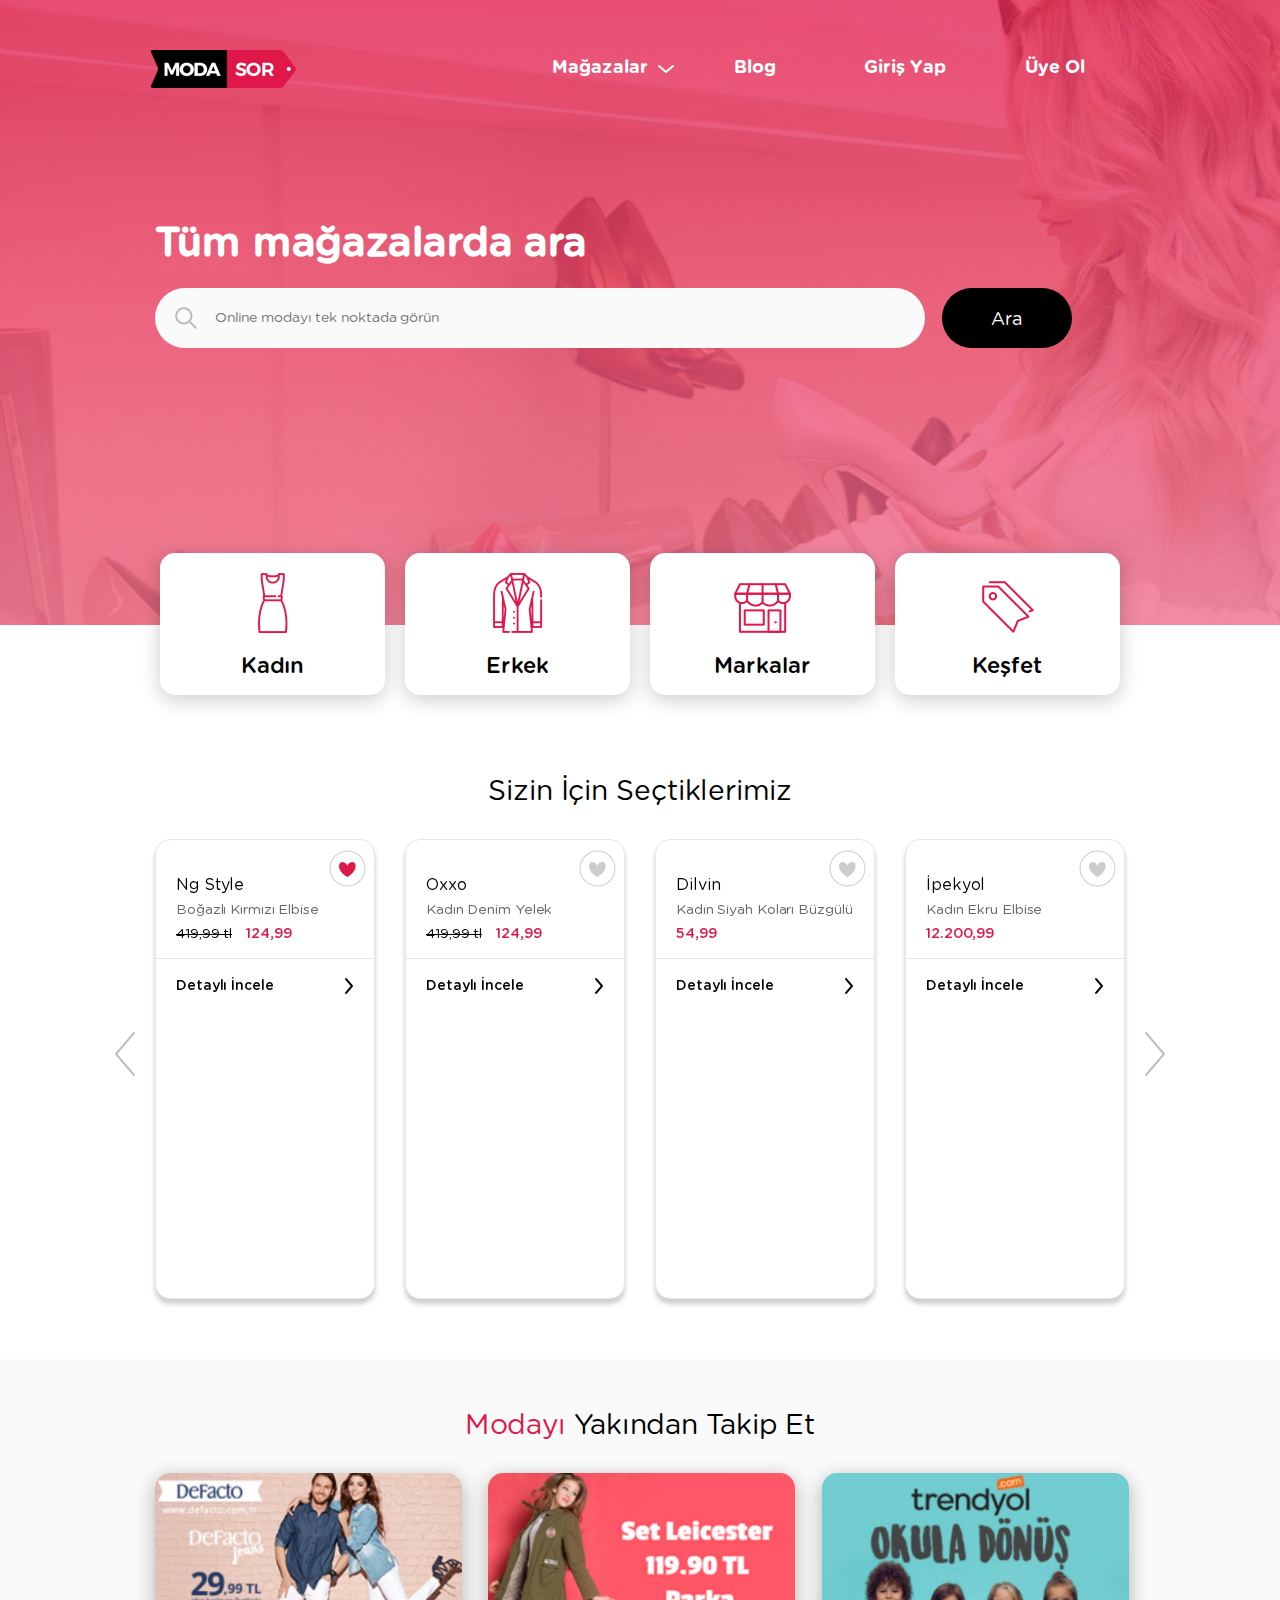
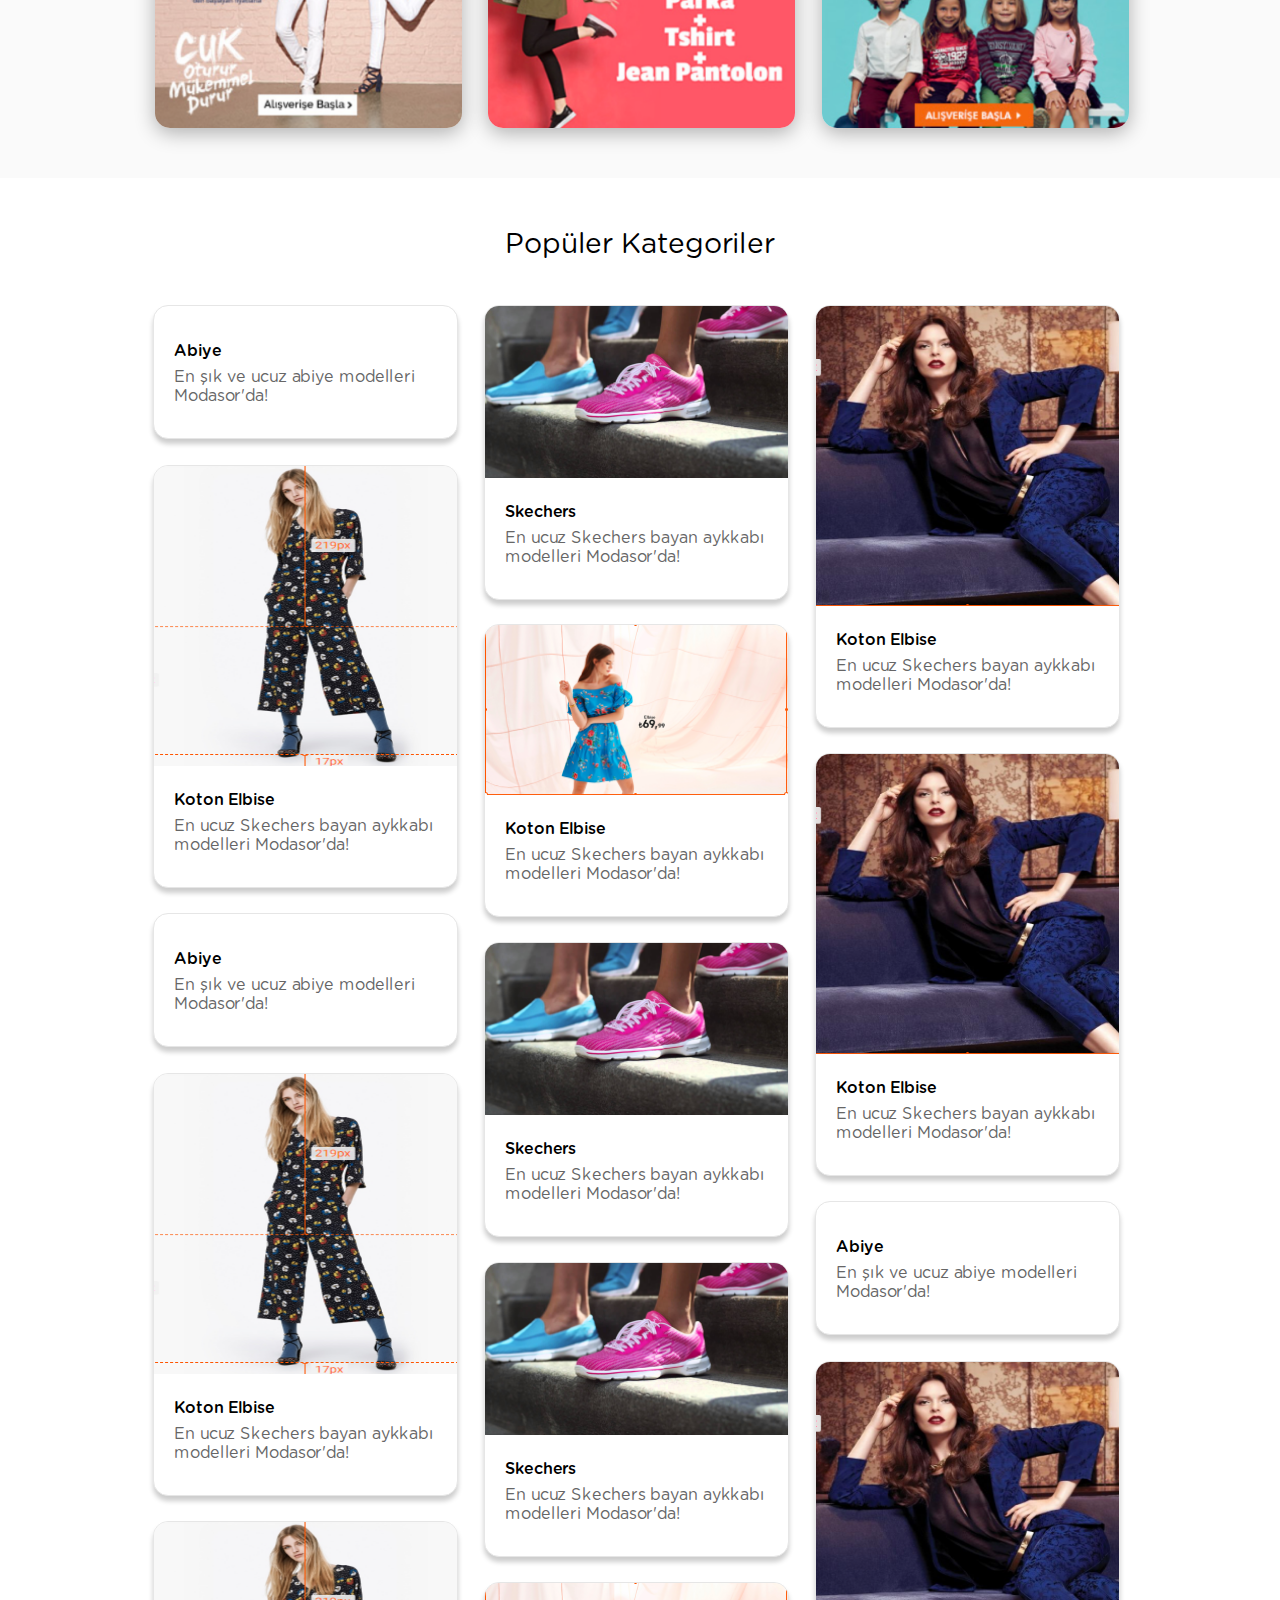
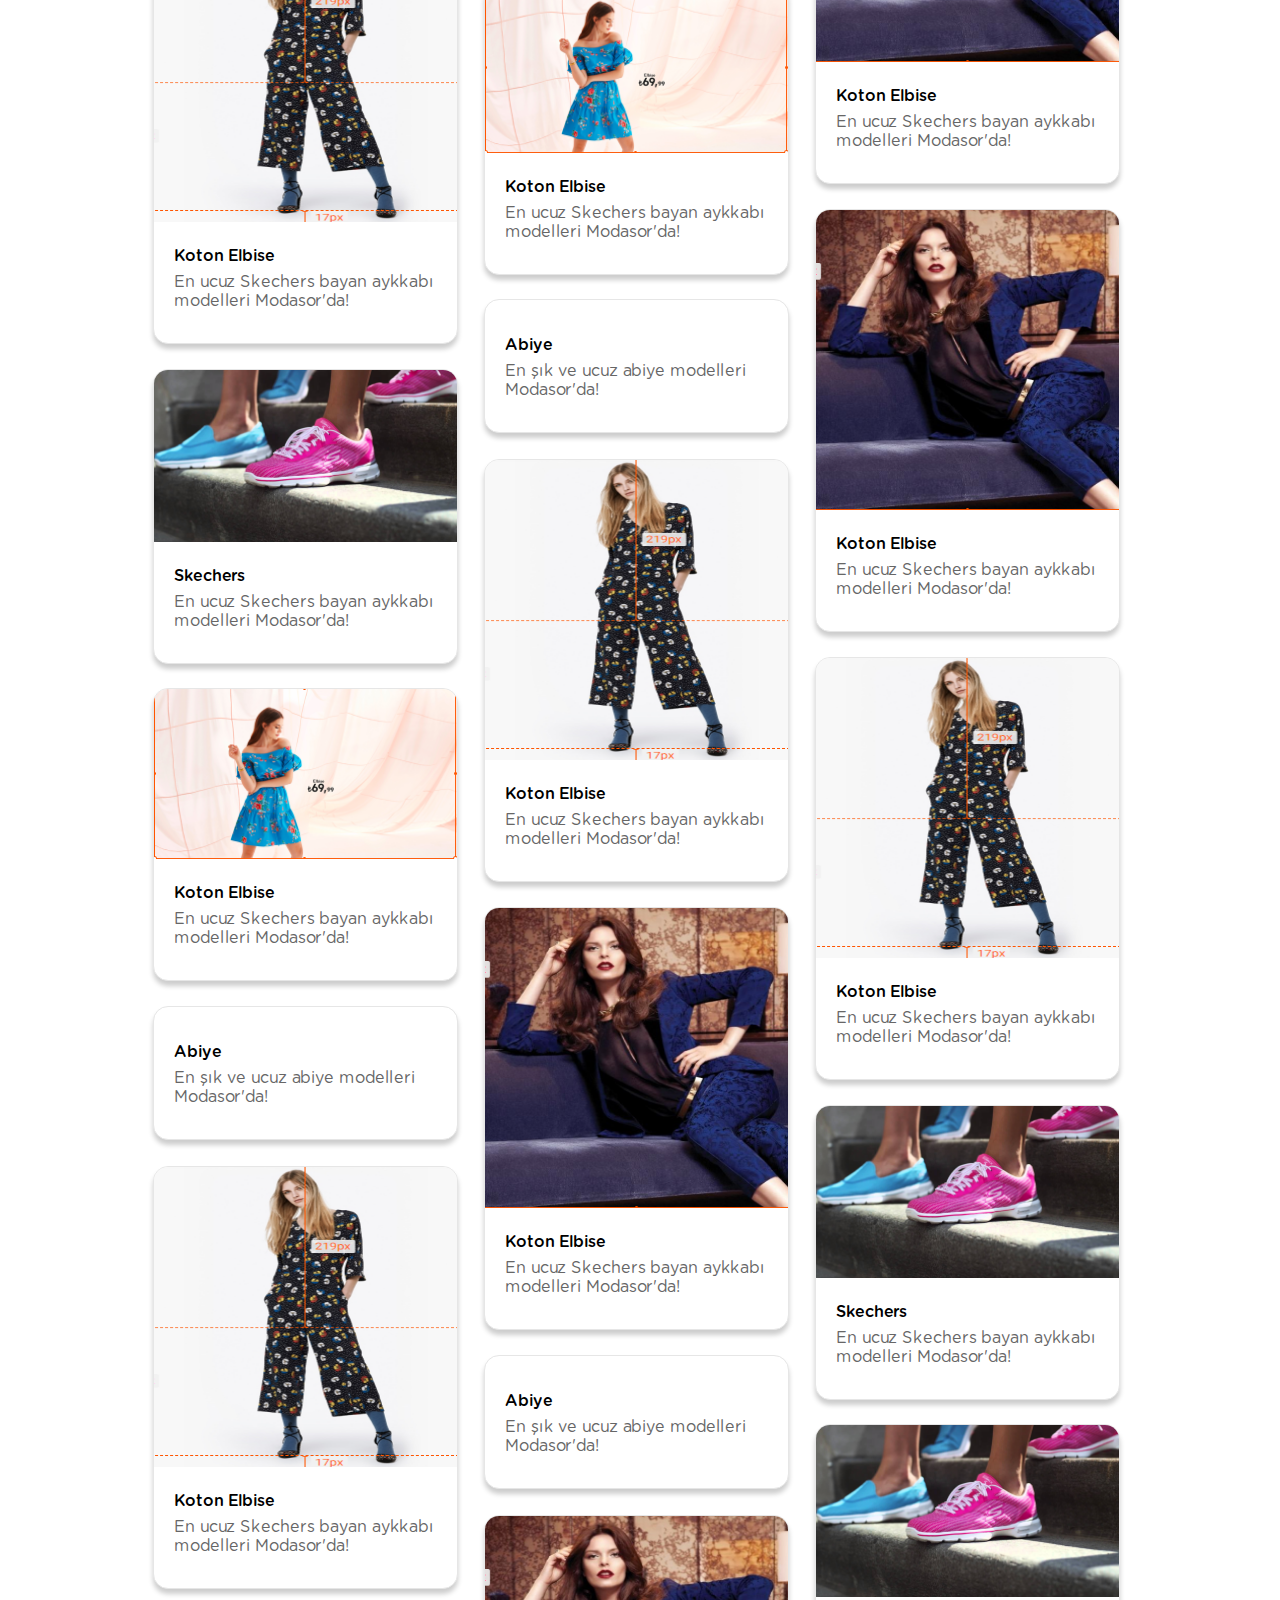
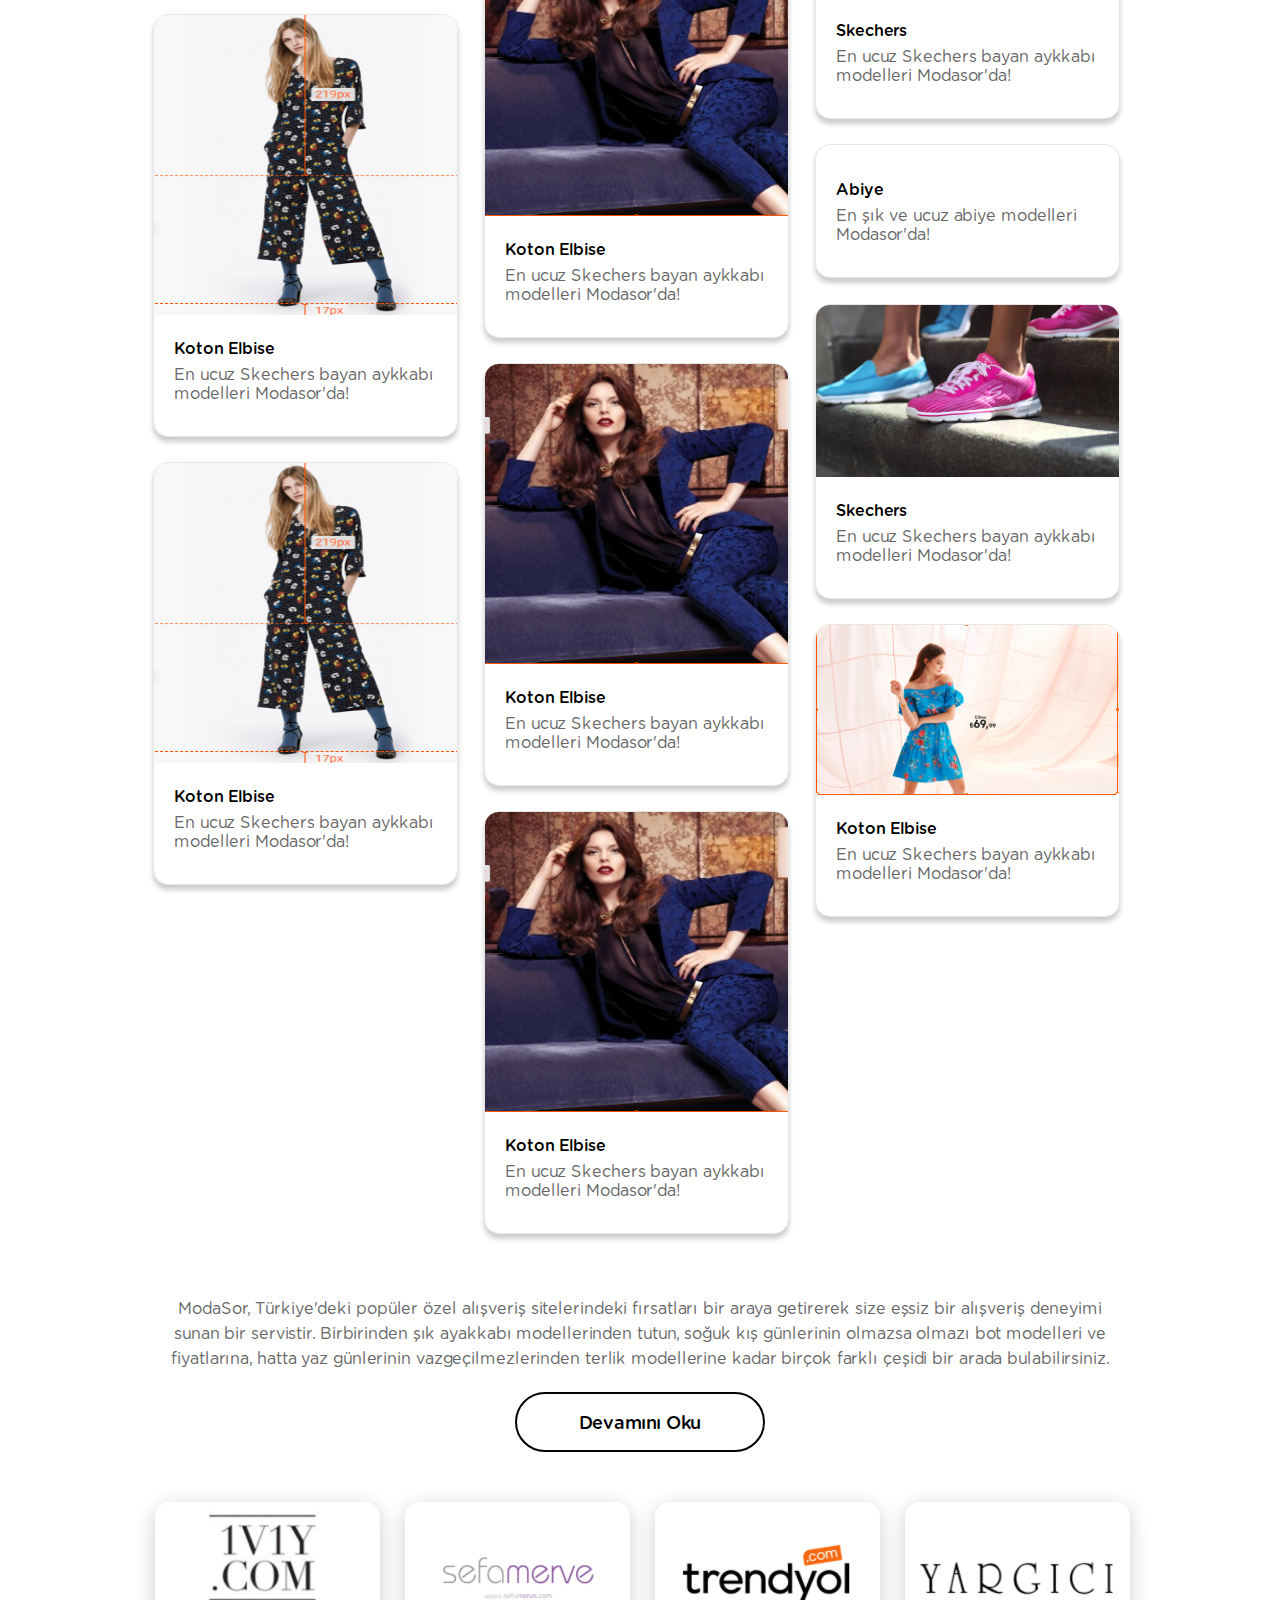
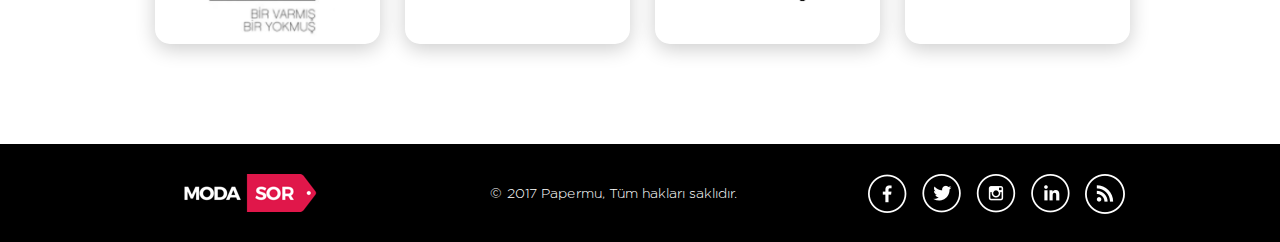
==== commit d8878402: "Add files via upload" ====
--- a/index.html
+++ b/index.html
@@ -140,6 +140,9 @@
                         <div class="col-sm-3">
                             <div class="product-image-wrapper">
                                 <div class="single-products">
+                                    <div class="favorite">
+                                        <div class="active-fav"></div>
+                                    </div>
                                     <img src="https://trendyol.cubecdn.net/mnresize/415/622//Assets/ProductImages/oa/69/850431/1/TCLAW18FV0040R29B187_1_org_zoom.jpg" alt="" />
                                     <div class="productinfo">
                                         <h2>Ng Style</h2>
@@ -153,6 +156,9 @@
                         <div class="col-sm-3">
                             <div class="product-image-wrapper">
                                 <div class="single-products">
+                                    <div class="favorite">
+                                        <div class="passive-fav"></div>
+                                    </div>
                                     <img src="https://trendyol.cubecdn.net//Assets/ProductImages/oa/67/219615/2/1003142055103_1_org.jpg" alt="" />
                                     <div class="productinfo">
                                         <h2>Oxxo</h2>
@@ -165,6 +171,9 @@
                         </div>
                         <div class="col-sm-3">
                             <div class="product-image-wrapper">
+                                <div class="favorite">
+                                    <div class="passive-fav"></div>
+                                </div>
                                 <div class="single-products">
                                     <img src="https://trendyol.cubecdn.net//Assets/ProductImages/oa/68/640519/1/8680790362445_1_org.jpg" alt="" />
                                     <div class="productinfo">
@@ -179,6 +188,9 @@
                         <div class="col-sm-3">
                             <div class="product-image-wrapper">
                                 <div class="single-products">
+                                    <div class="favorite">
+                                        <div class="passive-fav"></div>
+                                    </div>
                                     <img src="https://trendyol.cubecdn.net//Assets/ProductImages/59247-2/8859097913050_1_org.jpg" alt="" />
                                     <div class="productinfo">
                                         <h2>İpekyol</h2>
--- a/css/main.css
+++ b/css/main.css
@@ -436,9 +436,9 @@
                 ul.nav li > .hover-menu{
                     position: absolute;
                     top:60px;
-                    left: -370px;
+                    left: -390px;
                     display:none;
-                    width: 960px;
+                    width: 1000px;
                     height: 405px;
                     border-radius: 8px;
                     background-color: #ffffff;
@@ -546,7 +546,7 @@
 
                     ul.nav li > .hover-menu .brand-box{
                         float:left;
-                        width: 450px;
+                        width: 490px;
                         padding: 40px 50px;
                     }
 
@@ -577,7 +577,7 @@
                                 border-radius: 8px;
                                 background-color: #ffffff;
                                 box-shadow: 0 5px 20px 0 rgba(0, 0, 0, 0.2);
-                                margin-left: 20px;
+                                margin-left: 30px;
                                 cursor: pointer;
                             }
 
@@ -899,6 +899,7 @@
         }
 
         .product-image-wrapper{
+            position: relative;
             height: 460px;
             background-color: #ffffff;
             box-shadow: 0 5px 5px 0 rgba(0, 0, 0, 0.2);
@@ -968,6 +969,28 @@
         }
 
 
+        .favorite{
+            position: absolute;
+            top: 10px;
+            right: 10px;
+            z-index: 1000;
+            width: 35px;
+            height: 35px;
+            cursor: pointer;
+        }
+
+        .favorite .passive-fav{
+            width: 37px;
+            height: 37px;
+            background: url('../images/passive-favourite.png') no-repeat 0 0
+        }
+
+        .favorite .active-fav{
+            width: 37px;
+            height: 37px;
+            background: url('../images/active-favourite.png') no-repeat 0 0
+        }
+
 .deal-banner{
     background-color: #fafafa;
     padding-bottom: 50px;
@@ -1001,7 +1024,7 @@
     .popular-category .product-image-wrapper{
         width: 305px;
         height: auto;
-        margin: 10px;
+        margin: 13px;
     }
 
     .popular-category .product-image-wrapper .productinfo{
@@ -1279,7 +1302,7 @@
     font-size: 14px;
     text-align: left;
     color: #999999;
-    width: 160px;
+    width: 150px;
     display: block;
     text-overflow: ellipsis;
     white-space: nowrap;
@@ -1307,6 +1330,97 @@
 .checkbox.active label:after{opacity:1}
 
 
+.custom-scroll{
+    max-height: 400px;
+    width: 105%;
+}
+
+.cat-item{
+    float:left;
+    width: 100%;
+    font-family: GothamRoundedMedium;
+    text-align: left;
+    color: #999999;
+    margin-top: 15px;
+    margin-left: 25px;
+    cursor: pointer;
+}
+.cat-item:nth-child(1){
+    margin-top:0;
+}
+
+.cat-item.active{
+    float:left;
+    color: #e0174a;
+    margin-left: 0;
+}
+
+.active .cat-arrow{
+    float:left;
+    width: 0;
+    height: 0;
+    border-style: solid;
+    border-width: 8px 7px 0 7px;
+    border-color: #e0174a transparent transparent transparent;
+    margin-top: 4px;
+}
+
+.cat-arrow{
+    float:left;
+    height: 0;
+    border-style: solid;
+    border-width: 7px 0 7px 6px;
+    border-color: transparent transparent transparent #999;
+}
+
+.cat-item span{
+    margin-left: 10px;
+    float:left;
+}
+
+
+.pagination-bar{
+    margin: 30px auto 0 auto;
+    width: 635px;
+}
+
+.pagination-bar .page-item{
+    float: left;
+    width: 50px;
+    height: 50px;
+    line-height: 50px;
+    border-radius: 4px;
+    background-color: #ffffff;
+    box-shadow: 0 5px 20px 0 rgba(0, 0, 0, 0.2);
+    margin-left: 15px;
+    font-family: GothamRoundedMedium;
+    font-size: 18px;
+    text-align: center;
+    color: #333333;
+    cursor: pointer;
+}
+
+.pagination-bar .page-item:nth-child(1){
+    margin-left:0;
+}
+
+.pagination-bar .page-item.active{
+    color: #e0174a;
+}
+
+.pagination-bar .page-item:hover{
+    color: #e0174a;
+    background-color: #fafafa !important;
+}
+
+.pagination-bar .page-item.prev{
+    background: url('../images/prev-arrow.png') no-repeat center center;
+}
+.pagination-bar .page-item.next{
+    background: url('../images/go-arrow.png') no-repeat center center;
+}
+
+
 
 /******************************   Footer  **************************************/
 footer{
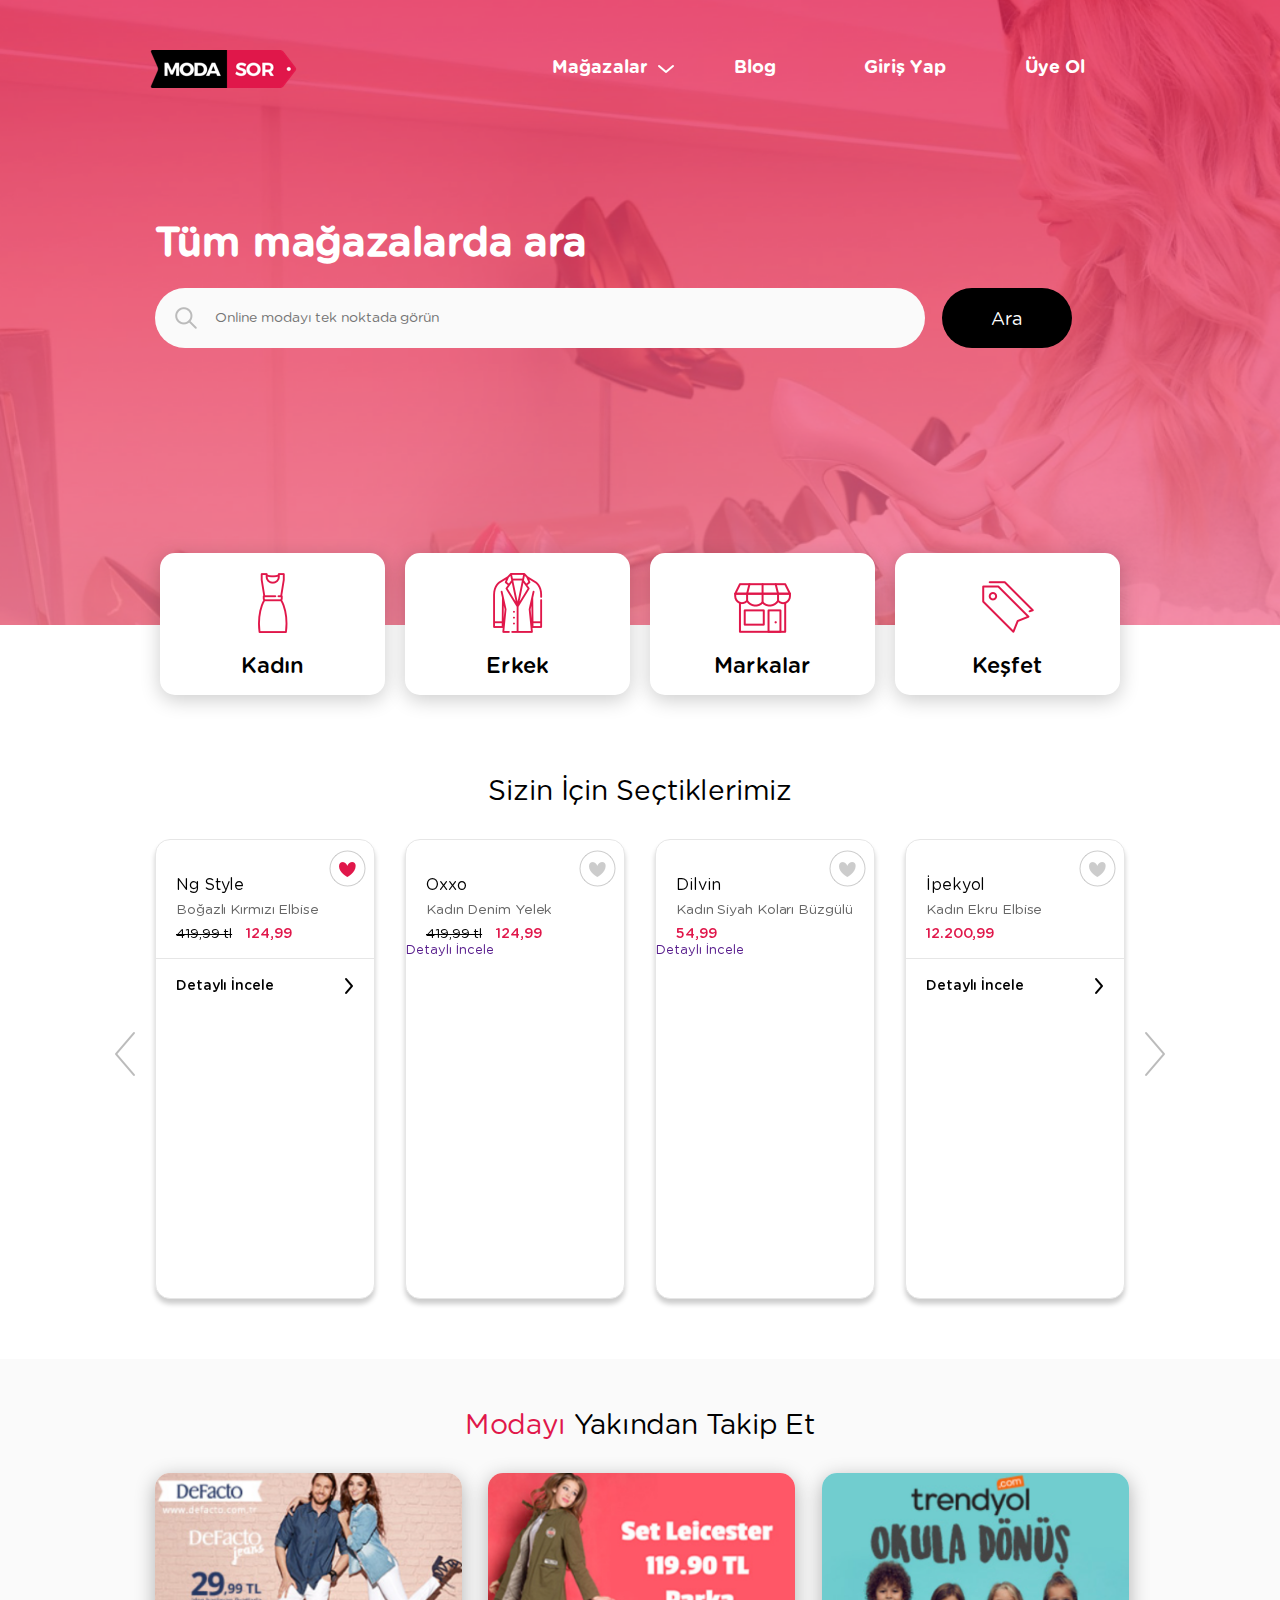
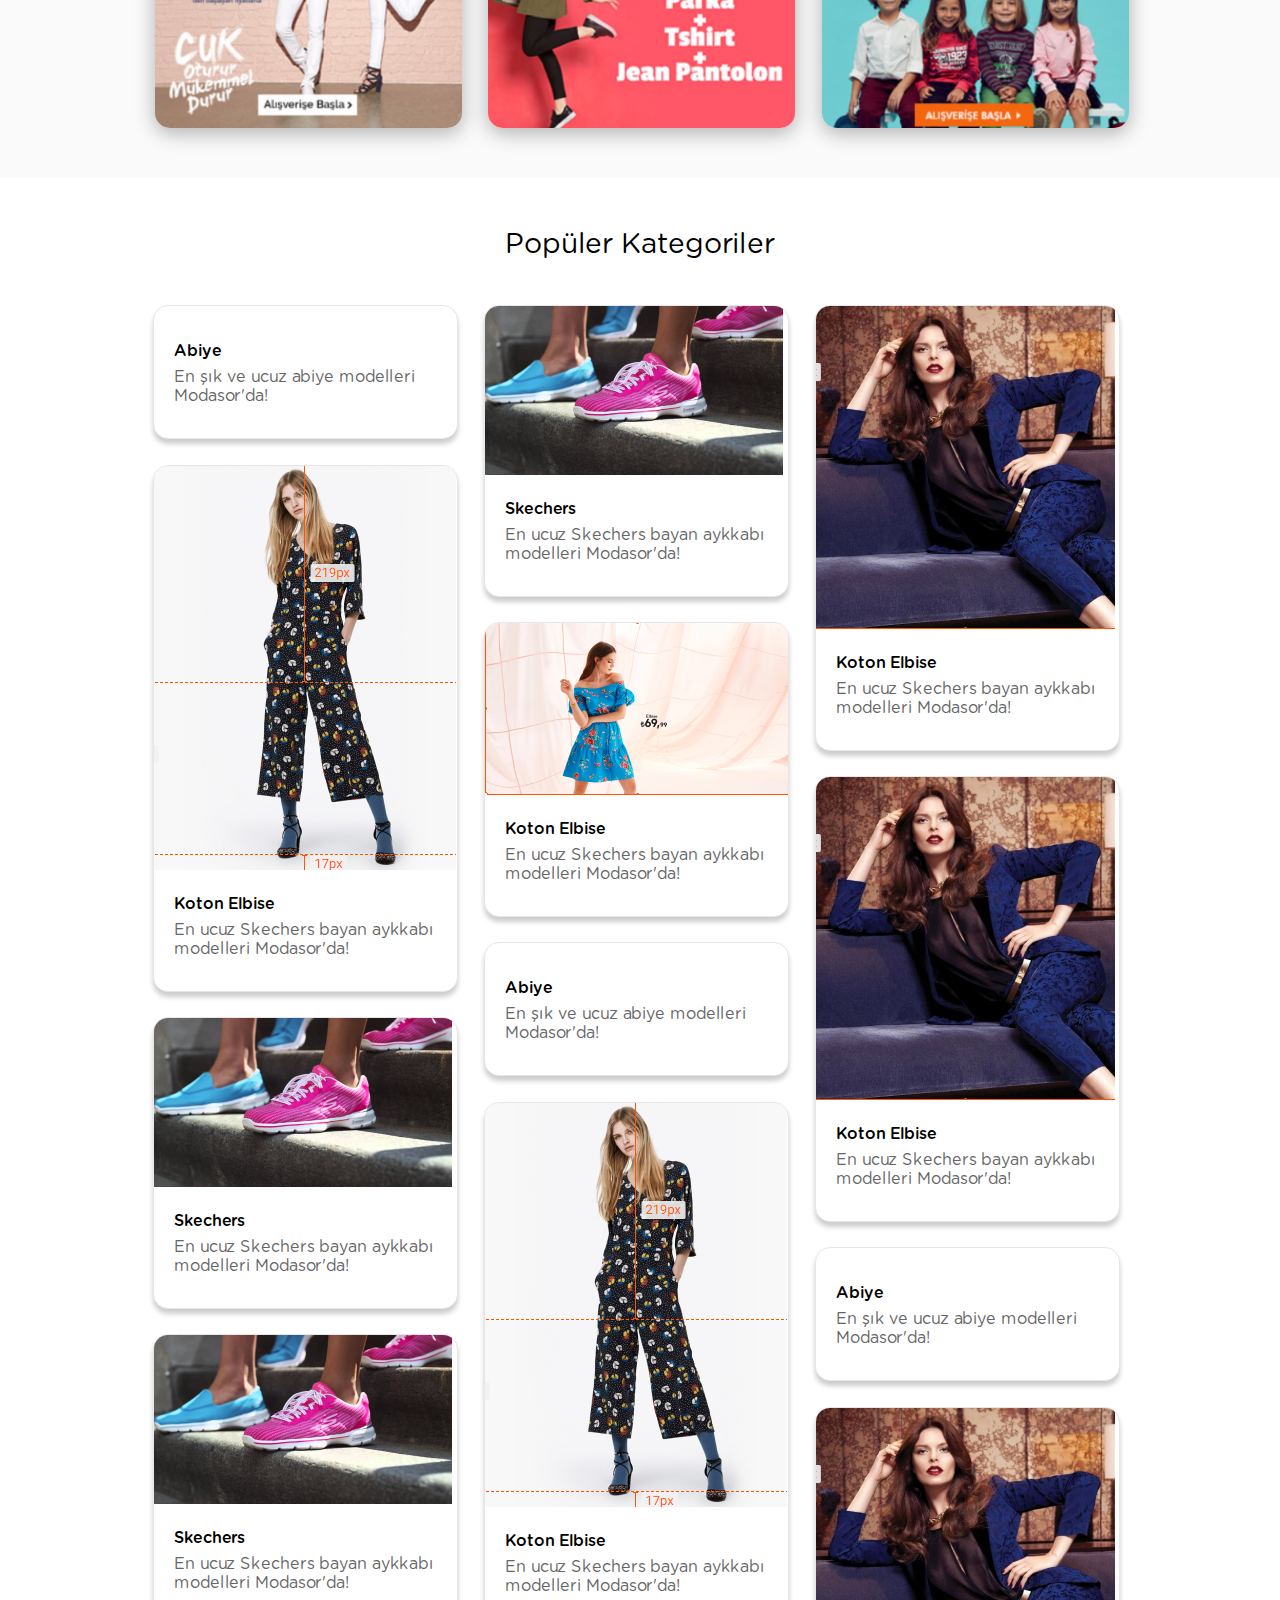
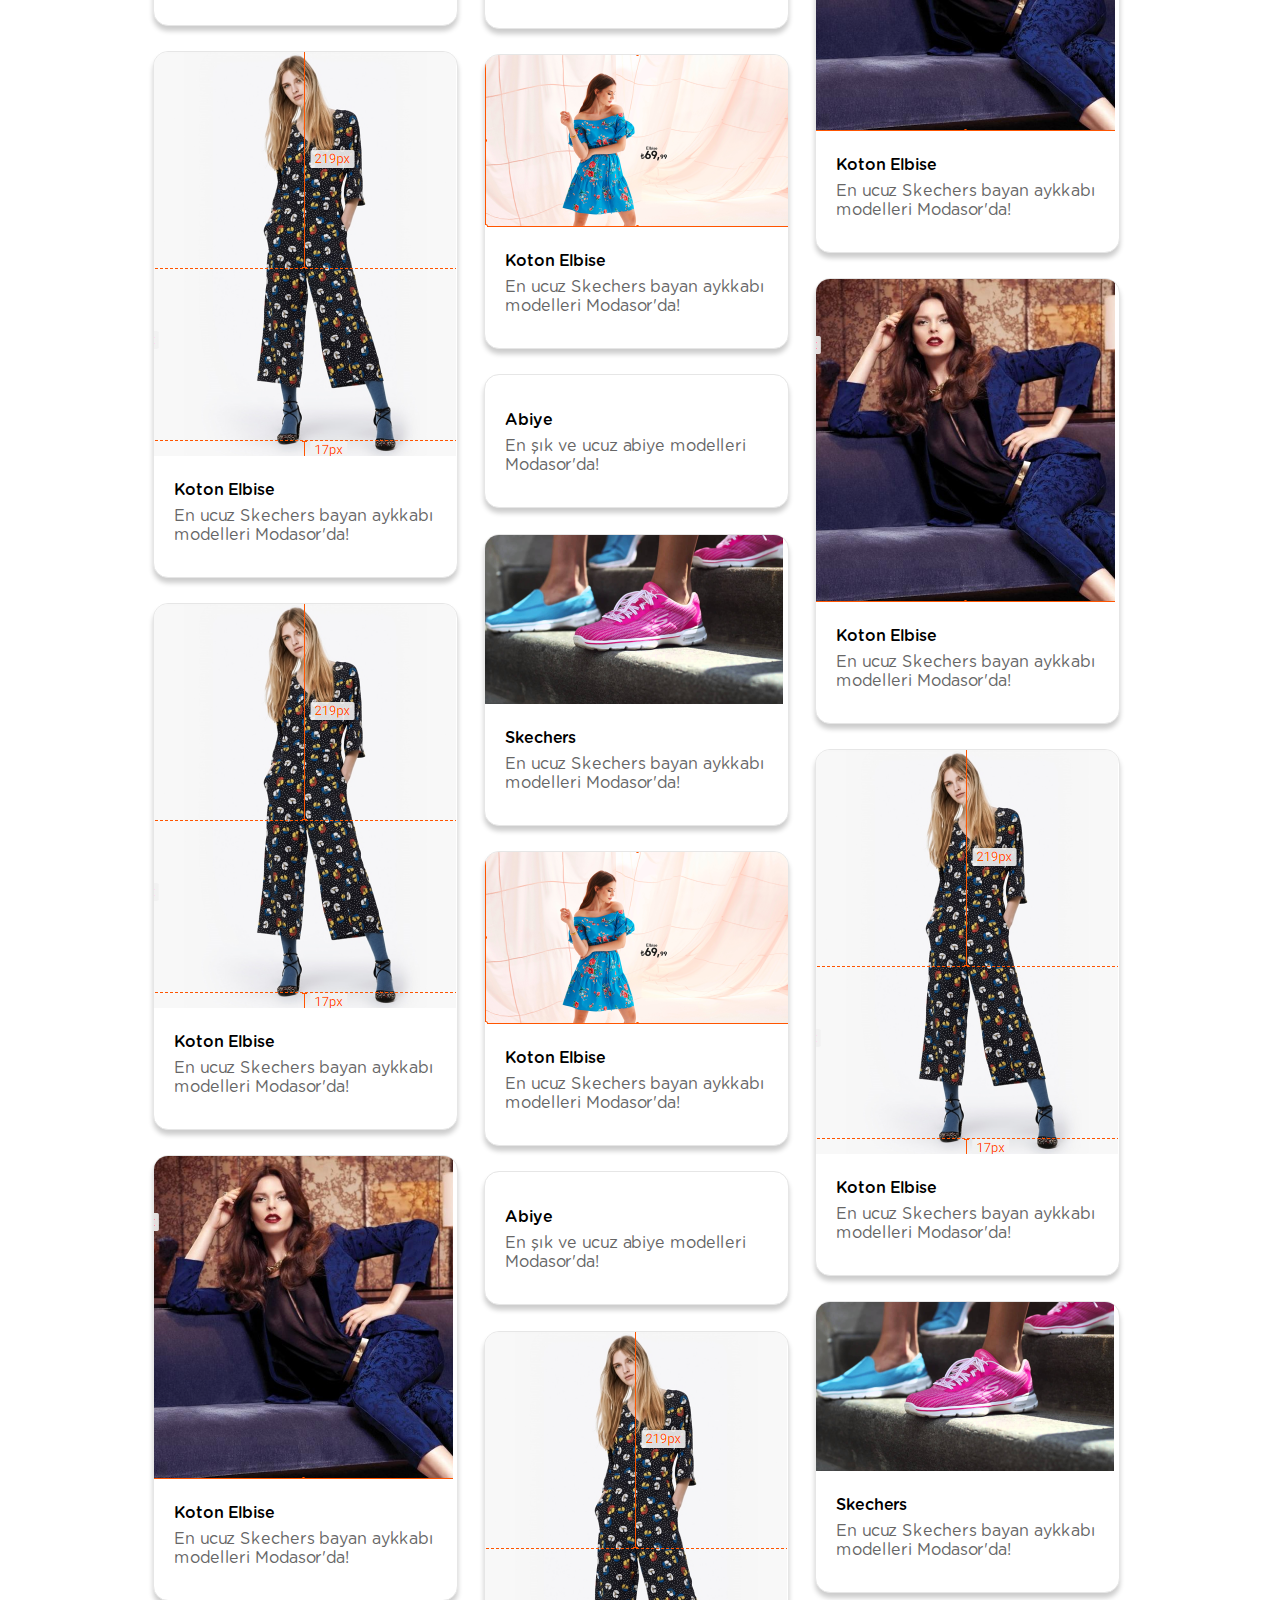
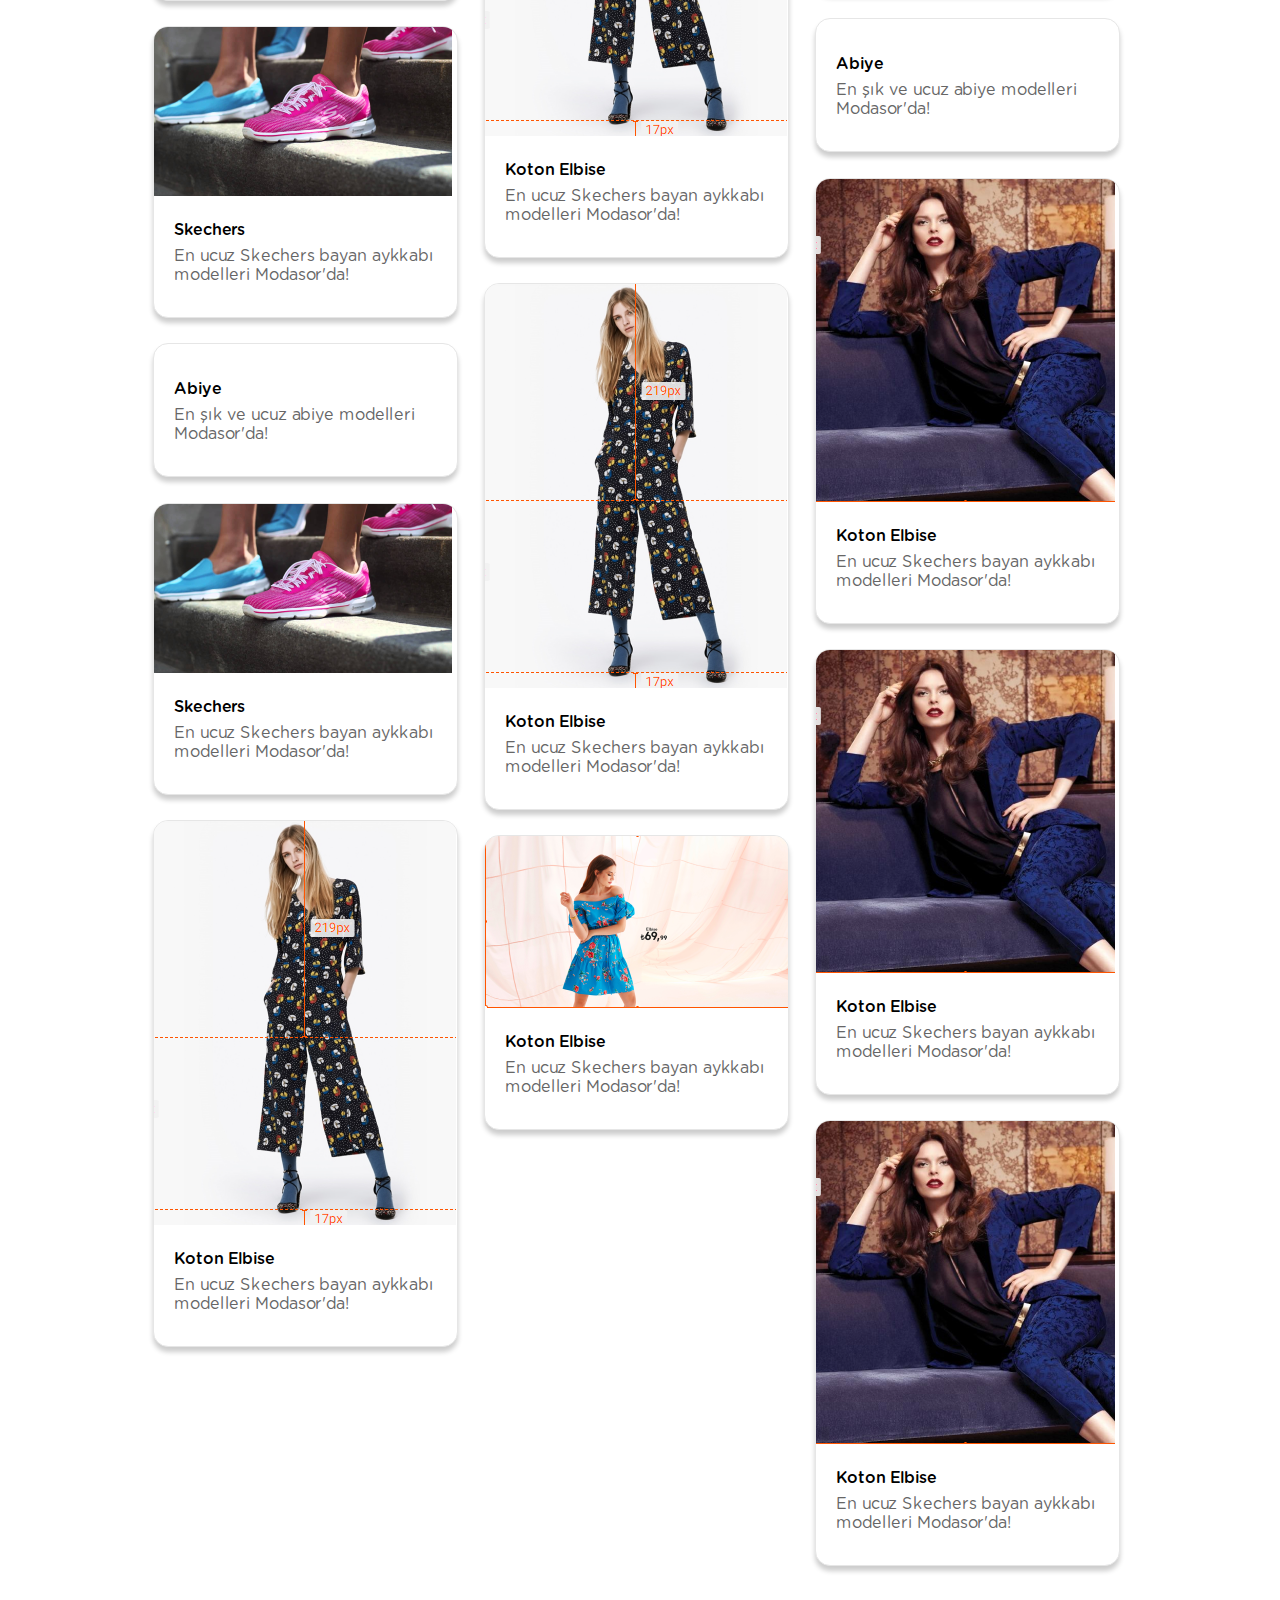
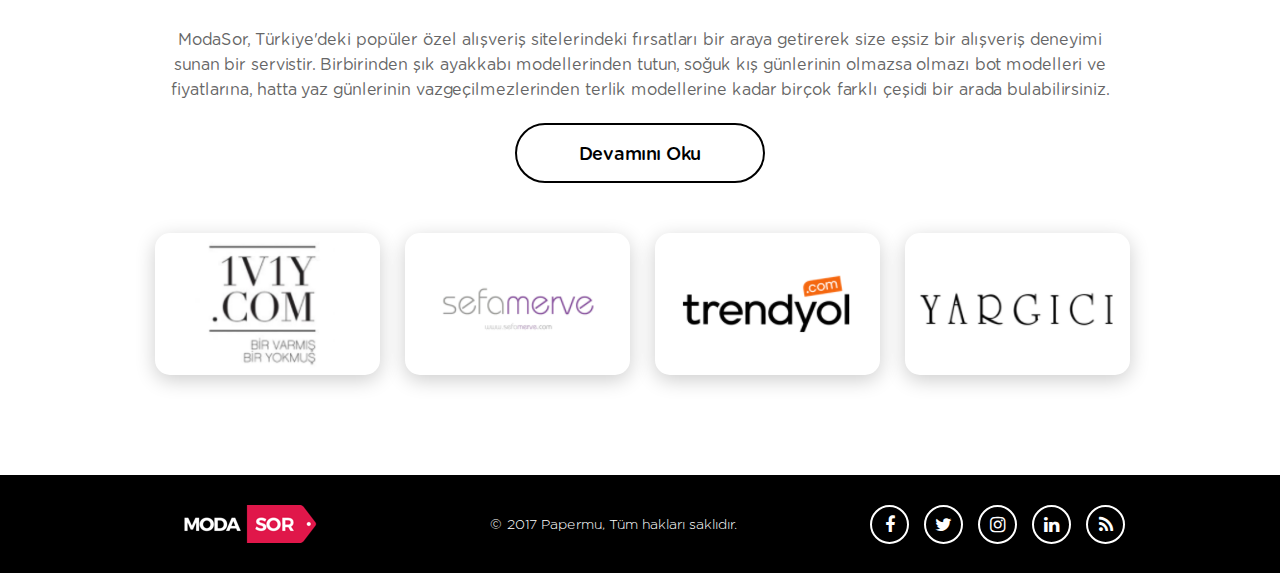
==== commit af7e4bc3: "UAT" ====
--- a/index.html
+++ b/index.html
@@ -8,6 +8,7 @@
 
     <!-- Bootstrap -->
     <link href="css/bootstrap.css" rel="stylesheet">
+    <link href="css/font-awesome.min.css" rel="stylesheet">
     <link href="css/main.css" rel="stylesheet">
 
     <!-- HTML5 shim and Respond.js for IE8 support of HTML5 elements and media queries -->
@@ -107,20 +108,28 @@
     <div class="category-area">
         <div class="category-wrapper">
             <div class="category-box">
+                <a href="">
                 <i  class="woman"></i>
                 <span class="category-name">Kadın</span>
+                </a>
             </div>
             <div class="category-box">
+                <a href="">
                 <i  class="man"></i>
                 <span class="category-name">Erkek</span>
+                </a>
             </div>
             <div class="category-box">
+                <a href="">
                 <i  class="brand"></i>
                 <span class="category-name">Markalar</span>
+                </a>
             </div>
             <div class="category-box">
+                <a href="">
                 <i  class="find"></i>
                 <span class="category-name">Keşfet</span>
+                </a>
             </div>
         </div>
     </div>
@@ -143,13 +152,15 @@
                                     <div class="favorite">
                                         <div class="active-fav"></div>
                                     </div>
-                                    <img src="https://trendyol.cubecdn.net/mnresize/415/622//Assets/ProductImages/oa/69/850431/1/TCLAW18FV0040R29B187_1_org_zoom.jpg" alt="" />
+                                    <a href=""><img src="https://trendyol.cubecdn.net/mnresize/415/622//Assets/ProductImages/oa/69/850431/1/TCLAW18FV0040R29B187_1_org_zoom.jpg" alt="" /></a>
                                     <div class="productinfo">
+                                        <a href="">
                                         <h2>Ng Style</h2>
                                         <p>Boğazlı Kırmızı Elbise</p>
                                         <strike>419,99 tl</strike> <price>124,99</price>
-                                    </div>
-                                    <a href="">Detaylı İncele</a>
+                                        </a>
+                                    </div>
+                                    <a class="more" href="">Detaylı İncele</a>
                                 </div>
                             </div>
                         </div>
@@ -191,13 +202,15 @@
                                     <div class="favorite">
                                         <div class="passive-fav"></div>
                                     </div>
-                                    <img src="https://trendyol.cubecdn.net//Assets/ProductImages/59247-2/8859097913050_1_org.jpg" alt="" />
+                                    <a href=""><img src="https://trendyol.cubecdn.net//Assets/ProductImages/59247-2/8859097913050_1_org.jpg" alt="" /></a>
                                     <div class="productinfo">
+                                        <a href="">
                                         <h2>İpekyol</h2>
                                         <p class="text-ellipsis">Kadın Ekru Elbise</p>
                                         <price>12.200,99</price>
-                                    </div>
-                                    <a href="">Detaylı İncele</a>
+                                        </a>
+                                    </div>
+                                    <a class="more" href="">Detaylı İncele</a>
                                 </div>
                             </div>
                         </div>
@@ -207,26 +220,30 @@
                         <div class="col-sm-3">
                             <div class="product-image-wrapper">
                                 <div class="single-products">
-                                    <img src="https://trendyol.cubecdn.net/mnresize/415/622//Assets/ProductImages/oa/69/850431/1/TCLAW18FV0040R29B187_1_org_zoom.jpg" alt="" />
+                                    <a href=""><img src="https://trendyol.cubecdn.net/mnresize/415/622//Assets/ProductImages/oa/69/850431/1/TCLAW18FV0040R29B187_1_org_zoom.jpg" alt="" /></a>
                                     <div class="productinfo">
+                                        <a href="">
                                         <h2>2 Ng Style</h2>
                                         <p>Boğazlı Kırmızı Elbise</p>
                                         <strike>419,99 tl</strike> <price>124,99</price>
-                                    </div>
-                                    <a href="">Detaylı İncele</a>
+                                        </a>
+                                    </div>
+                                    <a class="more" href="">Detaylı İncele</a>
                                 </div>
                             </div>
                         </div>
                         <div class="col-sm-3">
                             <div class="product-image-wrapper">
                                 <div class="single-products">
-                                    <img src="https://trendyol.cubecdn.net//Assets/ProductImages/oa/67/219615/2/1003142055103_1_org.jpg" alt="" />
+                                    <a href=""><img src="https://trendyol.cubecdn.net//Assets/ProductImages/oa/67/219615/2/1003142055103_1_org.jpg" alt="" /></a>
                                     <div class="productinfo">
+                                        <a href="">
                                         <h2>2 Oxxo</h2>
                                         <p class="text-ellipsis">Kadın Denim Yelek</p>
                                         <strike>419,99 tl</strike> <price>124,99</price>
-                                    </div>
-                                    <a href="">Detaylı İncele</a>
+                                        </a>
+                                    </div>
+                                    <a class="more" href="">Detaylı İncele</a>
                                 </div>
                             </div>
                         </div>
@@ -239,7 +256,7 @@
                                         <p class="text-ellipsis">Kadın Siyah Koları Büzgülü</p>
                                         <price>54,99</price>
                                     </div>
-                                    <a href="">Detaylı İncele</a>
+                                    <a class="more" href="">Detaylı İncele</a>
                                 </div>
                             </div>
                         </div>
@@ -252,7 +269,7 @@
                                         <p class="text-ellipsis">Kadın Ekru Elbise</p>
                                         <price>12.200,99</price>
                                     </div>
-                                    <a href="">Detaylı İncele</a>
+                                    <a class="more" href="">Detaylı İncele</a>
                                 </div>
                             </div>
                         </div>
@@ -281,17 +298,17 @@
         <div class="row">
             <div class="col-lg-4 col-md-4 col-sm-4">
                 <div class="itembox">
-                    <img src="images/banner1.png">
+                    <a href=""><img src="images/banner1.png"></a>
                 </div>
             </div>
             <div class="col-lg-4 col-md-4 col-sm-4">
                 <div class="itembox">
-                    <img src="images/banner2.png">
+                    <a href=""><img src="images/banner2.png"></a>
                 </div>
             </div>
             <div class="col-lg-4 col-md-4 col-sm-4">
                 <div class="itembox">
-                    <img src="images/banner3.png">
+                    <a href=""><img src="images/banner3.png"></a>
                 </div>
             </div>
         </div>
@@ -308,18 +325,127 @@
         <div class="row grid">
             <div class="grid-item">
                 <div class="product-image-wrapper">
-                    <div class="single-products">
-                        <img src="https://trendyol.cubecdn.net//Assets/ProductImages/oa/69/676297/3/T00401J6JT005_2_org.jpg" alt="" />
-                        <div class="productinfo">
+                    <div class="cat-single-products">
+                        <a href=""><img src="https://trendyol.cubecdn.net//Assets/ProductImages/oa/69/676297/3/T00401J6JT005_2_org.jpg" alt="" /></a>
+                        <div class="productinfo">
+                            <a href="">
                             <h2>Abiye</h2>
                             <p>En şık ve ucuz abiye modelleri Modasor'da!</p>
-                        </div>
-                    </div>
-                </div>
-            </div>
-            <div class="grid-item">
-                <div class="product-image-wrapper">
-                    <div class="single-products">
+                            </a>
+                        </div>
+                    </div>
+                </div>
+            </div>
+            <div class="grid-item">
+                <div class="product-image-wrapper">
+                    <div class="cat-single-products">
+                        <a href=""><img src="images/populer-cat-1.png" alt="" /></a>
+                        <div class="productinfo">
+                            <a href="">
+                                <h2>Skechers</h2>
+                                <p>En ucuz Skechers bayan aykkabı modelleri Modasor'da!</p>
+                            </a>
+                        </div>
+                    </div>
+                </div>
+            </div>
+            <div class="grid-item">
+                <div class="product-image-wrapper">
+                    <div class="cat-single-products">
+                        <a href=""><img src="images/populer-cat-2.png" alt="" /></a>
+                        <div class="productinfo">
+                            <a href="">
+                            <h2>Koton Elbise</h2>
+                            <p>En ucuz Skechers bayan aykkabı modelleri Modasor'da!</p>
+                            </a>
+                        </div>
+                    </div>
+                </div>
+            </div>
+            <div class="grid-item">
+                <div class="product-image-wrapper">
+                    <div class="cat-single-products">
+                        <a href=""><img src="images/populer-cat-4.png" alt="" /></a>
+                        <div class="productinfo">
+                            <a href=""><h2>Koton Elbise</h2>
+                                <p>En ucuz Skechers bayan aykkabı modelleri Modasor'da!</p></a>
+                        </div>
+                    </div>
+                </div>
+            </div>
+            <div class="grid-item">
+                <div class="product-image-wrapper">
+                    <div class="cat-single-products">
+                        <img src="images/populer-cat-3.png" alt="" />
+                        <div class="productinfo">
+                            <h2>Koton Elbise</h2>
+                            <p>En ucuz Skechers bayan aykkabı modelleri Modasor'da!</p>
+                        </div>
+                    </div>
+                </div>
+            </div>
+            <div class="grid-item">
+                <div class="product-image-wrapper">
+                    <div class="cat-single-products">
+                        <a href="">
+                            <img src="images/populer-cat-2.png" alt="" /></a>
+                        <div class="productinfo">
+                            <a href="">
+                            <h2>Koton Elbise</h2>
+                            <p>En ucuz Skechers bayan aykkabı modelleri Modasor'da!</p>
+                            </a>
+                        </div>
+                    </div>
+                </div>
+            </div>
+            <div class="grid-item">
+                <div class="product-image-wrapper">
+                    <div class="cat-single-products">
+                        <a href=""><img src="https://trendyol.cubecdn.net//Assets/ProductImages/oa/69/676297/3/T00401J6JT005_2_org.jpg" alt="" /></a>
+                        <div class="productinfo">
+                            <a href=""> <h2>Abiye</h2>
+                                <p>En şık ve ucuz abiye modelleri Modasor'da!</p></a>
+                        </div>
+                    </div>
+                </div>
+            </div>
+            <div class="grid-item">
+                <div class="product-image-wrapper">
+                    <div class="cat-single-products">
+                        <a href=""><img src="images/populer-cat-1.png" alt="" /></a>
+                        <div class="productinfo">
+                            <a href=""><h2>Skechers</h2>
+                                <p>En ucuz Skechers bayan aykkabı modelleri Modasor'da!</p>
+                            </a>
+                        </div>
+                    </div>
+                </div>
+            </div>
+            <div class="grid-item">
+                <div class="product-image-wrapper">
+                    <div class="cat-single-products">
+                        <img src="images/populer-cat-4.png" alt="" />
+                        <div class="productinfo">
+                            <h2>Koton Elbise</h2>
+                            <p>En ucuz Skechers bayan aykkabı modelleri Modasor'da!</p>
+                        </div>
+                    </div>
+                </div>
+            </div>
+            <div class="grid-item">
+                <div class="product-image-wrapper">
+                    <div class="cat-single-products">
+                        <img src="https://trendyol.cubecdn.net//Assets/ProductImages/oa/69/676297/3/T00401J6JT005_2_org.jpg" alt="" />
+                        <div class="productinfo">
+                            <h2>Abiye</h2>
+                            <p>En şık ve ucuz abiye modelleri Modasor'da!</p>
+                        </div>
+                    </div>
+                </div>
+            </div>
+            <div class="grid-item">
+                <div class="product-image-wrapper">
+                    <div class="cat-single-products">
                         <img src="images/populer-cat-1.png" alt="" />
                         <div class="productinfo">
                             <h2>Skechers</h2>
@@ -332,7 +458,7 @@
             </div>
             <div class="grid-item">
                 <div class="product-image-wrapper">
-                    <div class="single-products">
+                    <div class="cat-single-products">
                         <img src="images/populer-cat-2.png" alt="" />
                         <div class="productinfo">
                             <h2>Koton Elbise</h2>
@@ -343,7 +469,7 @@
             </div>
             <div class="grid-item">
                 <div class="product-image-wrapper">
-                    <div class="single-products">
+                    <div class="cat-single-products">
                         <img src="images/populer-cat-4.png" alt="" />
                         <div class="productinfo">
                             <h2>Koton Elbise</h2>
@@ -354,7 +480,7 @@
             </div>
             <div class="grid-item">
                 <div class="product-image-wrapper">
-                    <div class="single-products">
+                    <div class="cat-single-products">
                         <img src="images/populer-cat-3.png" alt="" />
                         <div class="productinfo">
                             <h2>Koton Elbise</h2>
@@ -365,7 +491,7 @@
             </div>
             <div class="grid-item">
                 <div class="product-image-wrapper">
-                    <div class="single-products">
+                    <div class="cat-single-products">
                         <img src="images/populer-cat-2.png" alt="" />
                         <div class="productinfo">
                             <h2>Koton Elbise</h2>
@@ -376,7 +502,7 @@
             </div>
             <div class="grid-item">
                 <div class="product-image-wrapper">
-                    <div class="single-products">
+                    <div class="cat-single-products">
                         <img src="https://trendyol.cubecdn.net//Assets/ProductImages/oa/69/676297/3/T00401J6JT005_2_org.jpg" alt="" />
                         <div class="productinfo">
                             <h2>Abiye</h2>
@@ -387,7 +513,7 @@
             </div>
             <div class="grid-item">
                 <div class="product-image-wrapper">
-                    <div class="single-products">
+                    <div class="cat-single-products">
                         <img src="images/populer-cat-1.png" alt="" />
                         <div class="productinfo">
                             <h2>Skechers</h2>
@@ -400,7 +526,7 @@
             </div>
             <div class="grid-item">
                 <div class="product-image-wrapper">
-                    <div class="single-products">
+                    <div class="cat-single-products">
                         <img src="images/populer-cat-4.png" alt="" />
                         <div class="productinfo">
                             <h2>Koton Elbise</h2>
@@ -411,7 +537,40 @@
             </div>
             <div class="grid-item">
                 <div class="product-image-wrapper">
-                    <div class="single-products">
+                    <div class="cat-single-products">
+                        <img src="images/populer-cat-4.png" alt="" />
+                        <div class="productinfo">
+                            <h2>Koton Elbise</h2>
+                            <p>En ucuz Skechers bayan aykkabı modelleri Modasor'da!</p>
+                        </div>
+                    </div>
+                </div>
+            </div>
+            <div class="grid-item">
+                <div class="product-image-wrapper">
+                    <div class="cat-single-products">
+                        <img src="images/populer-cat-3.png" alt="" />
+                        <div class="productinfo">
+                            <h2>Koton Elbise</h2>
+                            <p>En ucuz Skechers bayan aykkabı modelleri Modasor'da!</p>
+                        </div>
+                    </div>
+                </div>
+            </div>
+            <div class="grid-item">
+                <div class="product-image-wrapper">
+                    <div class="cat-single-products">
+                        <img src="images/populer-cat-2.png" alt="" />
+                        <div class="productinfo">
+                            <h2>Koton Elbise</h2>
+                            <p>En ucuz Skechers bayan aykkabı modelleri Modasor'da!</p>
+                        </div>
+                    </div>
+                </div>
+            </div>
+            <div class="grid-item">
+                <div class="product-image-wrapper">
+                    <div class="cat-single-products">
                         <img src="https://trendyol.cubecdn.net//Assets/ProductImages/oa/69/676297/3/T00401J6JT005_2_org.jpg" alt="" />
                         <div class="productinfo">
                             <h2>Abiye</h2>
@@ -422,7 +581,7 @@
             </div>
             <div class="grid-item">
                 <div class="product-image-wrapper">
-                    <div class="single-products">
+                    <div class="cat-single-products">
                         <img src="images/populer-cat-1.png" alt="" />
                         <div class="productinfo">
                             <h2>Skechers</h2>
@@ -435,18 +594,7 @@
             </div>
             <div class="grid-item">
                 <div class="product-image-wrapper">
-                    <div class="single-products">
-                        <img src="images/populer-cat-2.png" alt="" />
-                        <div class="productinfo">
-                            <h2>Koton Elbise</h2>
-                            <p>En ucuz Skechers bayan aykkabı modelleri Modasor'da!</p>
-                        </div>
-                    </div>
-                </div>
-            </div>
-            <div class="grid-item">
-                <div class="product-image-wrapper">
-                    <div class="single-products">
+                    <div class="cat-single-products">
                         <img src="images/populer-cat-4.png" alt="" />
                         <div class="productinfo">
                             <h2>Koton Elbise</h2>
@@ -457,29 +605,7 @@
             </div>
             <div class="grid-item">
                 <div class="product-image-wrapper">
-                    <div class="single-products">
-                        <img src="images/populer-cat-3.png" alt="" />
-                        <div class="productinfo">
-                            <h2>Koton Elbise</h2>
-                            <p>En ucuz Skechers bayan aykkabı modelleri Modasor'da!</p>
-                        </div>
-                    </div>
-                </div>
-            </div>
-            <div class="grid-item">
-                <div class="product-image-wrapper">
-                    <div class="single-products">
-                        <img src="images/populer-cat-2.png" alt="" />
-                        <div class="productinfo">
-                            <h2>Koton Elbise</h2>
-                            <p>En ucuz Skechers bayan aykkabı modelleri Modasor'da!</p>
-                        </div>
-                    </div>
-                </div>
-            </div>
-            <div class="grid-item">
-                <div class="product-image-wrapper">
-                    <div class="single-products">
+                    <div class="cat-single-products">
                         <img src="https://trendyol.cubecdn.net//Assets/ProductImages/oa/69/676297/3/T00401J6JT005_2_org.jpg" alt="" />
                         <div class="productinfo">
                             <h2>Abiye</h2>
@@ -490,7 +616,7 @@
             </div>
             <div class="grid-item">
                 <div class="product-image-wrapper">
-                    <div class="single-products">
+                    <div class="cat-single-products">
                         <img src="images/populer-cat-1.png" alt="" />
                         <div class="productinfo">
                             <h2>Skechers</h2>
@@ -503,7 +629,18 @@
             </div>
             <div class="grid-item">
                 <div class="product-image-wrapper">
-                    <div class="single-products">
+                    <div class="cat-single-products">
+                        <img src="images/populer-cat-2.png" alt="" />
+                        <div class="productinfo">
+                            <h2>Koton Elbise</h2>
+                            <p>En ucuz Skechers bayan aykkabı modelleri Modasor'da!</p>
+                        </div>
+                    </div>
+                </div>
+            </div>
+            <div class="grid-item">
+                <div class="product-image-wrapper">
+                    <div class="cat-single-products">
                         <img src="images/populer-cat-4.png" alt="" />
                         <div class="productinfo">
                             <h2>Koton Elbise</h2>
@@ -514,40 +651,7 @@
             </div>
             <div class="grid-item">
                 <div class="product-image-wrapper">
-                    <div class="single-products">
-                        <img src="images/populer-cat-4.png" alt="" />
-                        <div class="productinfo">
-                            <h2>Koton Elbise</h2>
-                            <p>En ucuz Skechers bayan aykkabı modelleri Modasor'da!</p>
-                        </div>
-                    </div>
-                </div>
-            </div>
-            <div class="grid-item">
-                <div class="product-image-wrapper">
-                    <div class="single-products">
-                        <img src="images/populer-cat-3.png" alt="" />
-                        <div class="productinfo">
-                            <h2>Koton Elbise</h2>
-                            <p>En ucuz Skechers bayan aykkabı modelleri Modasor'da!</p>
-                        </div>
-                    </div>
-                </div>
-            </div>
-            <div class="grid-item">
-                <div class="product-image-wrapper">
-                    <div class="single-products">
-                        <img src="images/populer-cat-2.png" alt="" />
-                        <div class="productinfo">
-                            <h2>Koton Elbise</h2>
-                            <p>En ucuz Skechers bayan aykkabı modelleri Modasor'da!</p>
-                        </div>
-                    </div>
-                </div>
-            </div>
-            <div class="grid-item">
-                <div class="product-image-wrapper">
-                    <div class="single-products">
+                    <div class="cat-single-products">
                         <img src="https://trendyol.cubecdn.net//Assets/ProductImages/oa/69/676297/3/T00401J6JT005_2_org.jpg" alt="" />
                         <div class="productinfo">
                             <h2>Abiye</h2>
@@ -558,7 +662,7 @@
             </div>
             <div class="grid-item">
                 <div class="product-image-wrapper">
-                    <div class="single-products">
+                    <div class="cat-single-products">
                         <img src="images/populer-cat-1.png" alt="" />
                         <div class="productinfo">
                             <h2>Skechers</h2>
@@ -571,7 +675,18 @@
             </div>
             <div class="grid-item">
                 <div class="product-image-wrapper">
-                    <div class="single-products">
+                    <div class="cat-single-products">
+                        <img src="images/populer-cat-2.png" alt="" />
+                        <div class="productinfo">
+                            <h2>Koton Elbise</h2>
+                            <p>En ucuz Skechers bayan aykkabı modelleri Modasor'da!</p>
+                        </div>
+                    </div>
+                </div>
+            </div>
+            <div class="grid-item">
+                <div class="product-image-wrapper">
+                    <div class="cat-single-products">
                         <img src="images/populer-cat-4.png" alt="" />
                         <div class="productinfo">
                             <h2>Koton Elbise</h2>
@@ -582,99 +697,7 @@
             </div>
             <div class="grid-item">
                 <div class="product-image-wrapper">
-                    <div class="single-products">
-                        <img src="https://trendyol.cubecdn.net//Assets/ProductImages/oa/69/676297/3/T00401J6JT005_2_org.jpg" alt="" />
-                        <div class="productinfo">
-                            <h2>Abiye</h2>
-                            <p>En şık ve ucuz abiye modelleri Modasor'da!</p>
-                        </div>
-                    </div>
-                </div>
-            </div>
-            <div class="grid-item">
-                <div class="product-image-wrapper">
-                    <div class="single-products">
-                        <img src="images/populer-cat-1.png" alt="" />
-                        <div class="productinfo">
-                            <h2>Skechers</h2>
-                            <p>En ucuz Skechers bayan aykkabı modelleri Modasor'da!
-
-                            </p>
-                        </div>
-                    </div>
-                </div>
-            </div>
-            <div class="grid-item">
-                <div class="product-image-wrapper">
-                    <div class="single-products">
-                        <img src="images/populer-cat-2.png" alt="" />
-                        <div class="productinfo">
-                            <h2>Koton Elbise</h2>
-                            <p>En ucuz Skechers bayan aykkabı modelleri Modasor'da!</p>
-                        </div>
-                    </div>
-                </div>
-            </div>
-            <div class="grid-item">
-                <div class="product-image-wrapper">
-                    <div class="single-products">
-                        <img src="images/populer-cat-4.png" alt="" />
-                        <div class="productinfo">
-                            <h2>Koton Elbise</h2>
-                            <p>En ucuz Skechers bayan aykkabı modelleri Modasor'da!</p>
-                        </div>
-                    </div>
-                </div>
-            </div>
-            <div class="grid-item">
-                <div class="product-image-wrapper">
-                    <div class="single-products">
-                        <img src="https://trendyol.cubecdn.net//Assets/ProductImages/oa/69/676297/3/T00401J6JT005_2_org.jpg" alt="" />
-                        <div class="productinfo">
-                            <h2>Abiye</h2>
-                            <p>En şık ve ucuz abiye modelleri Modasor'da!</p>
-                        </div>
-                    </div>
-                </div>
-            </div>
-            <div class="grid-item">
-                <div class="product-image-wrapper">
-                    <div class="single-products">
-                        <img src="images/populer-cat-1.png" alt="" />
-                        <div class="productinfo">
-                            <h2>Skechers</h2>
-                            <p>En ucuz Skechers bayan aykkabı modelleri Modasor'da!
-
-                            </p>
-                        </div>
-                    </div>
-                </div>
-            </div>
-            <div class="grid-item">
-                <div class="product-image-wrapper">
-                    <div class="single-products">
-                        <img src="images/populer-cat-2.png" alt="" />
-                        <div class="productinfo">
-                            <h2>Koton Elbise</h2>
-                            <p>En ucuz Skechers bayan aykkabı modelleri Modasor'da!</p>
-                        </div>
-                    </div>
-                </div>
-            </div>
-            <div class="grid-item">
-                <div class="product-image-wrapper">
-                    <div class="single-products">
-                        <img src="images/populer-cat-4.png" alt="" />
-                        <div class="productinfo">
-                            <h2>Koton Elbise</h2>
-                            <p>En ucuz Skechers bayan aykkabı modelleri Modasor'da!</p>
-                        </div>
-                    </div>
-                </div>
-            </div>
-            <div class="grid-item">
-                <div class="product-image-wrapper">
-                    <div class="single-products">
+                    <div class="cat-single-products">
                         <img src="images/populer-cat-3.png" alt="" />
                         <div class="productinfo">
                             <h2>Koton Elbise</h2>
@@ -685,7 +708,7 @@
             </div>
             <div class="grid-item">
                 <div class="product-image-wrapper">
-                    <div class="single-products">
+                    <div class="cat-single-products">
                         <img src="images/populer-cat-2.png" alt="" />
                         <div class="productinfo">
                             <h2>Koton Elbise</h2>
@@ -711,22 +734,22 @@
         <div class="row">
             <div class="col-lg-3 col-md-3 col-sm-3">
                 <div class="itembox">
-                    <img src="images/partner-banner1.png" height="148">
+                    <a href=""><img src="images/partner-banner1.png" height="148"></a>
                 </div>
             </div>
             <div class="col-lg-3 col-md-3 col-sm-3">
                 <div class="itembox">
-                    <img src="images/partner-banner2.png"  height="94">
+                    <a href=""><img src="images/partner-banner2.png"  height="94"></a>
                 </div>
             </div>
             <div class="col-lg-3 col-md-3 col-sm-3">
                 <div class="itembox">
-                    <img src="images/partner-banner3.png"  height="103">
+                    <a href=""><img src="images/partner-banner3.png"  height="103"></a>
                 </div>
             </div>
             <div class="col-lg-3 col-md-3 col-sm-3">
                 <div class="itembox">
-                    <img src="images/partner-banner4.png" height="91">
+                    <a href=""> <img src="images/partner-banner4.png" height="91"></a>
                 </div>
             </div>
         </div>
@@ -745,11 +768,21 @@
                 </div>
                 <div class="social-list">
                     <ul>
-                        <li class="facebook"><a href=""></a></li>
-                        <li class="twitter"><a href=""></a></li>
-                        <li class="instagram"><a href=""></a></li>
-                        <li class="linkedin"><a href=""></a></li>
-                        <li class="rss"><a href=""></a></li>
+                        <li class="facebook">
+                            <a href="#"><i class="fa fa-facebook"></i></a>
+                        </li>
+                        <li class="twitter">
+                            <a href="#"><i class="fa fa-twitter"></i></a>
+                        </li>
+                        <li class="instagram">
+                            <a href="#"><i class="fa fa-instagram"></i></a>
+                        </li>
+                        <li class="linkedin">
+                            <a href="#"><i class="fa fa-linkedin"></i></a>
+                        </li>
+                        <li class="rss">
+                            <a href="#"><i class="fa fa-rss"></i></a>
+                        </li>
                     </ul>
                 </div>
             </div>
--- a/css/main.css
+++ b/css/main.css
@@ -952,7 +952,7 @@
             color: #e0174a;
             display: inline-block;
         }
-        .product-image-wrapper a{
+        .product-image-wrapper .single-products a.more{
             width: 100%;
             height: 54px;
             display: block;
@@ -1455,6 +1455,19 @@
 footer .social-list li{
     float:left;
     margin-left: 15px;
+    border: 2px solid #fff;
+    border-radius: 50%;
+    width: 39px;
+    height: 39px;
+}
+
+footer .social-list li:hover{
+    background: #fff;
+
+
+}
+footer .social-list li:hover i{
+    color: #000;
 }
 
 footer .social-list li:first-child{
@@ -1468,29 +1481,13 @@
     margin-bottom: 40px;
 }
 
-.facebook{
-    width: 39px;
-    height: 39px;
-    background: url('../images/facebook.png') no-repeat 0 0;
-}
-.twitter{
-    width: 39px;
-    height: 39px;
-    background: url('../images/twitter.png') no-repeat 0 0;
-}
-.instagram{
-    width: 40px;
-    height: 39px;
-    background: url('../images/instagram.png') no-repeat 0 0;
-}
-.linkedin{
-    width: 39px;
-    height: 39px;
-    background: url('../images/linkedin.png') no-repeat 0 0;
-}
-.rss{
-    width: 40px;
-    height: 40px;
-    background: url('../images/rss.png') no-repeat 0 0;
-}
-
+footer .social-list li i {
+    display: block;
+    text-align: center;
+    font-size: 18px;
+    margin-top:9px;
+}
+
+footer .social-list li i:hover{
+    color: #000;
+}
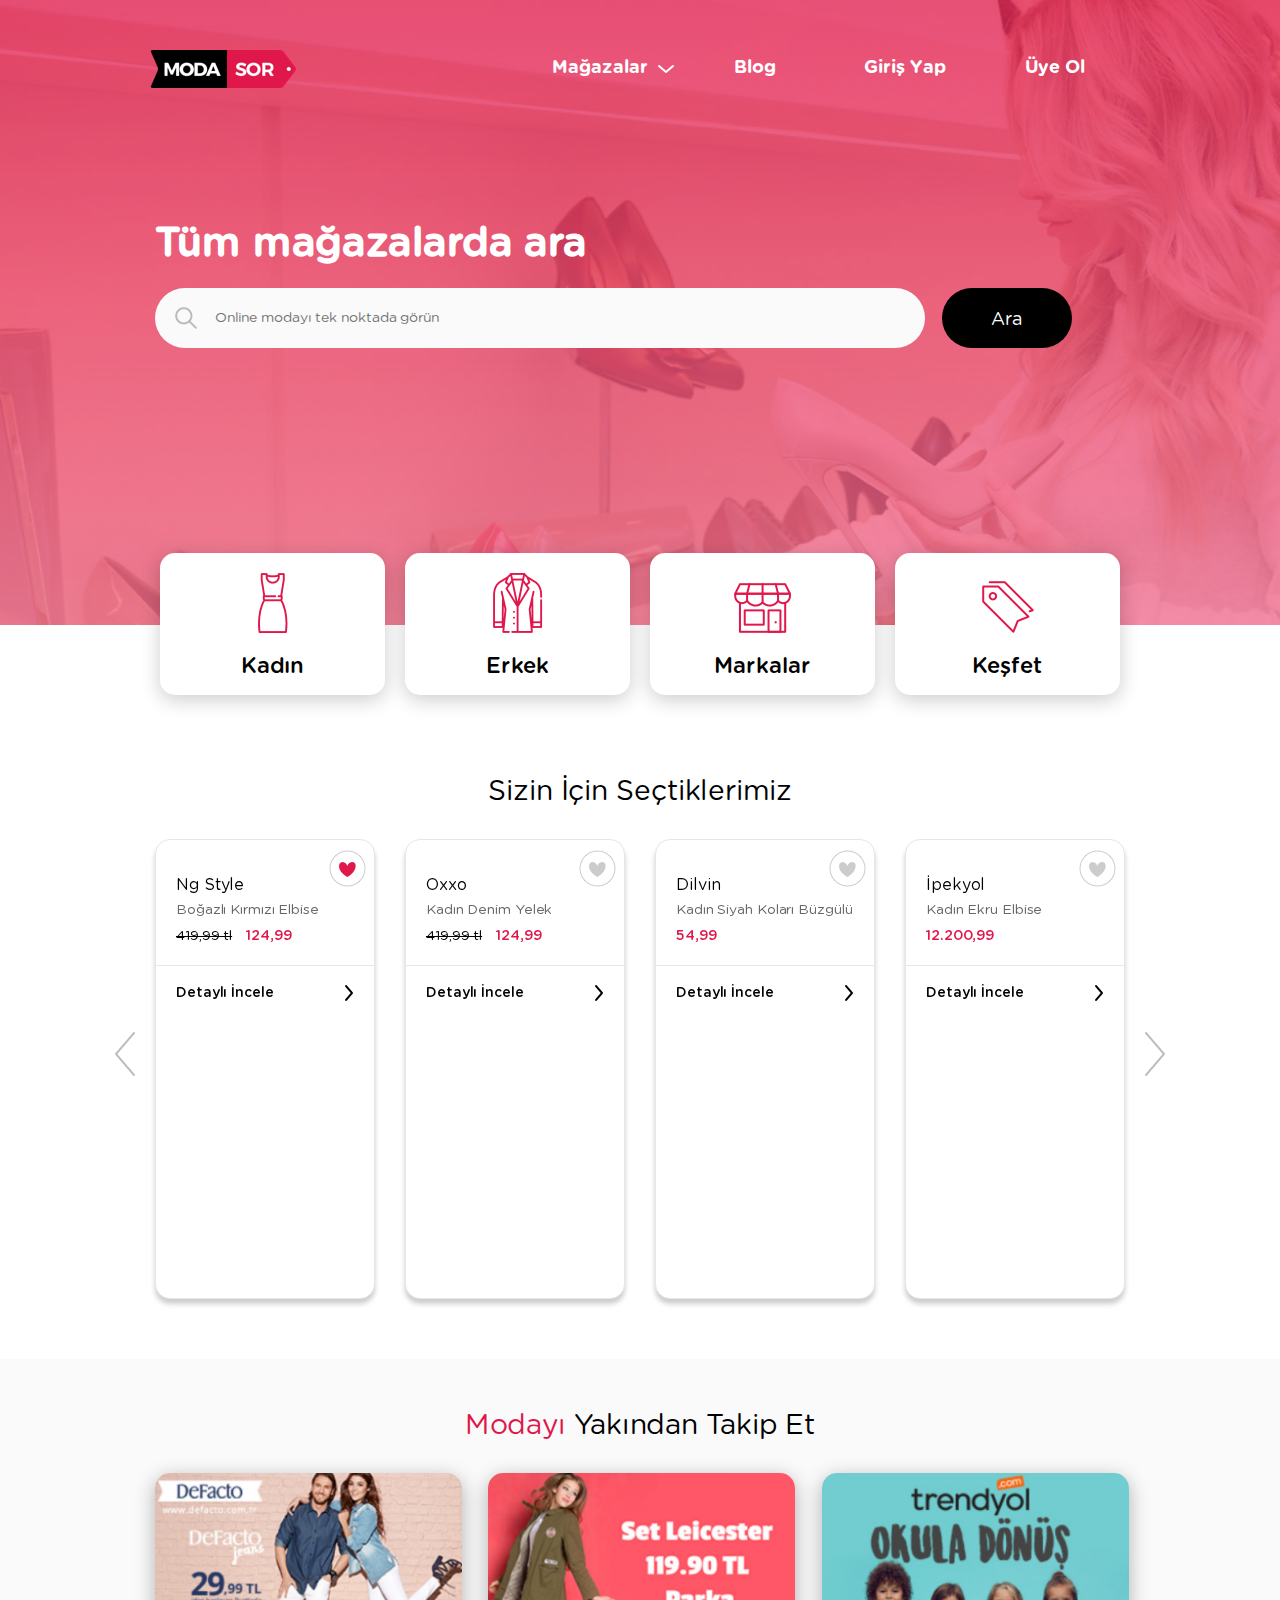
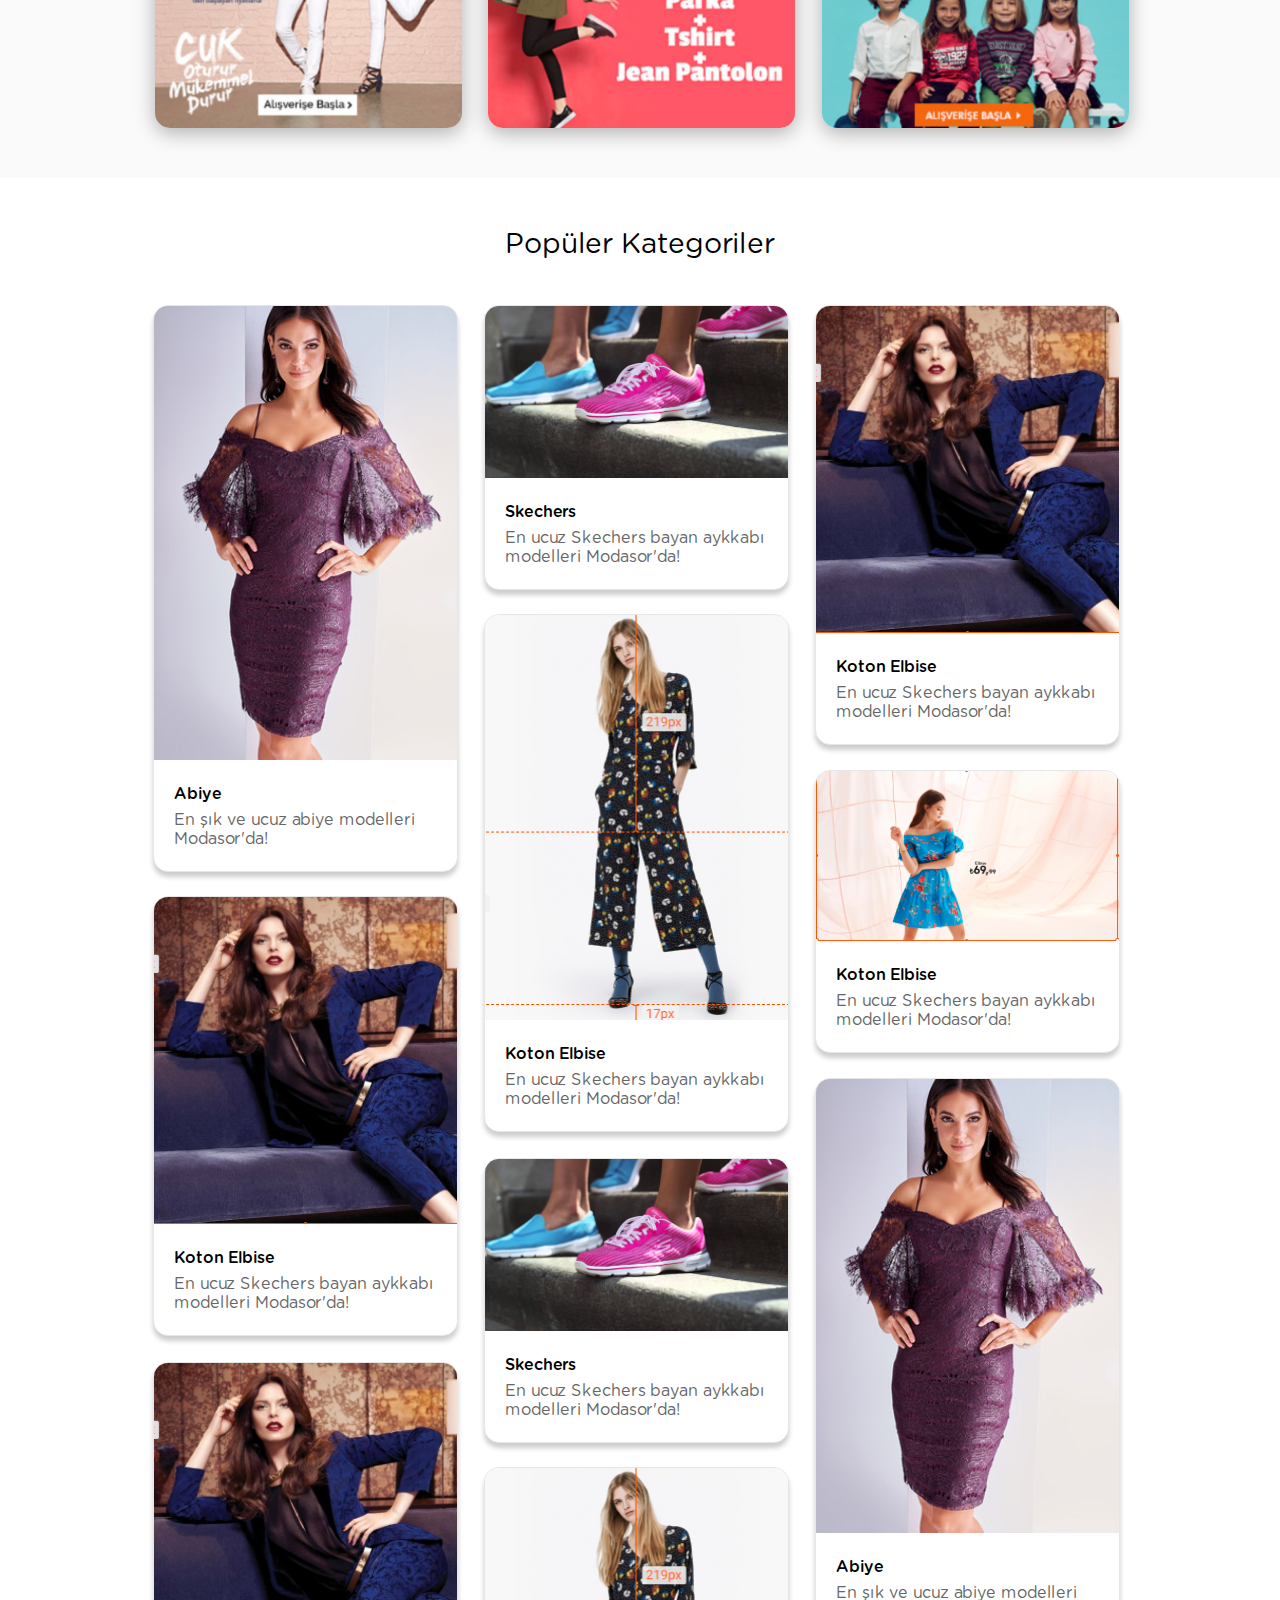
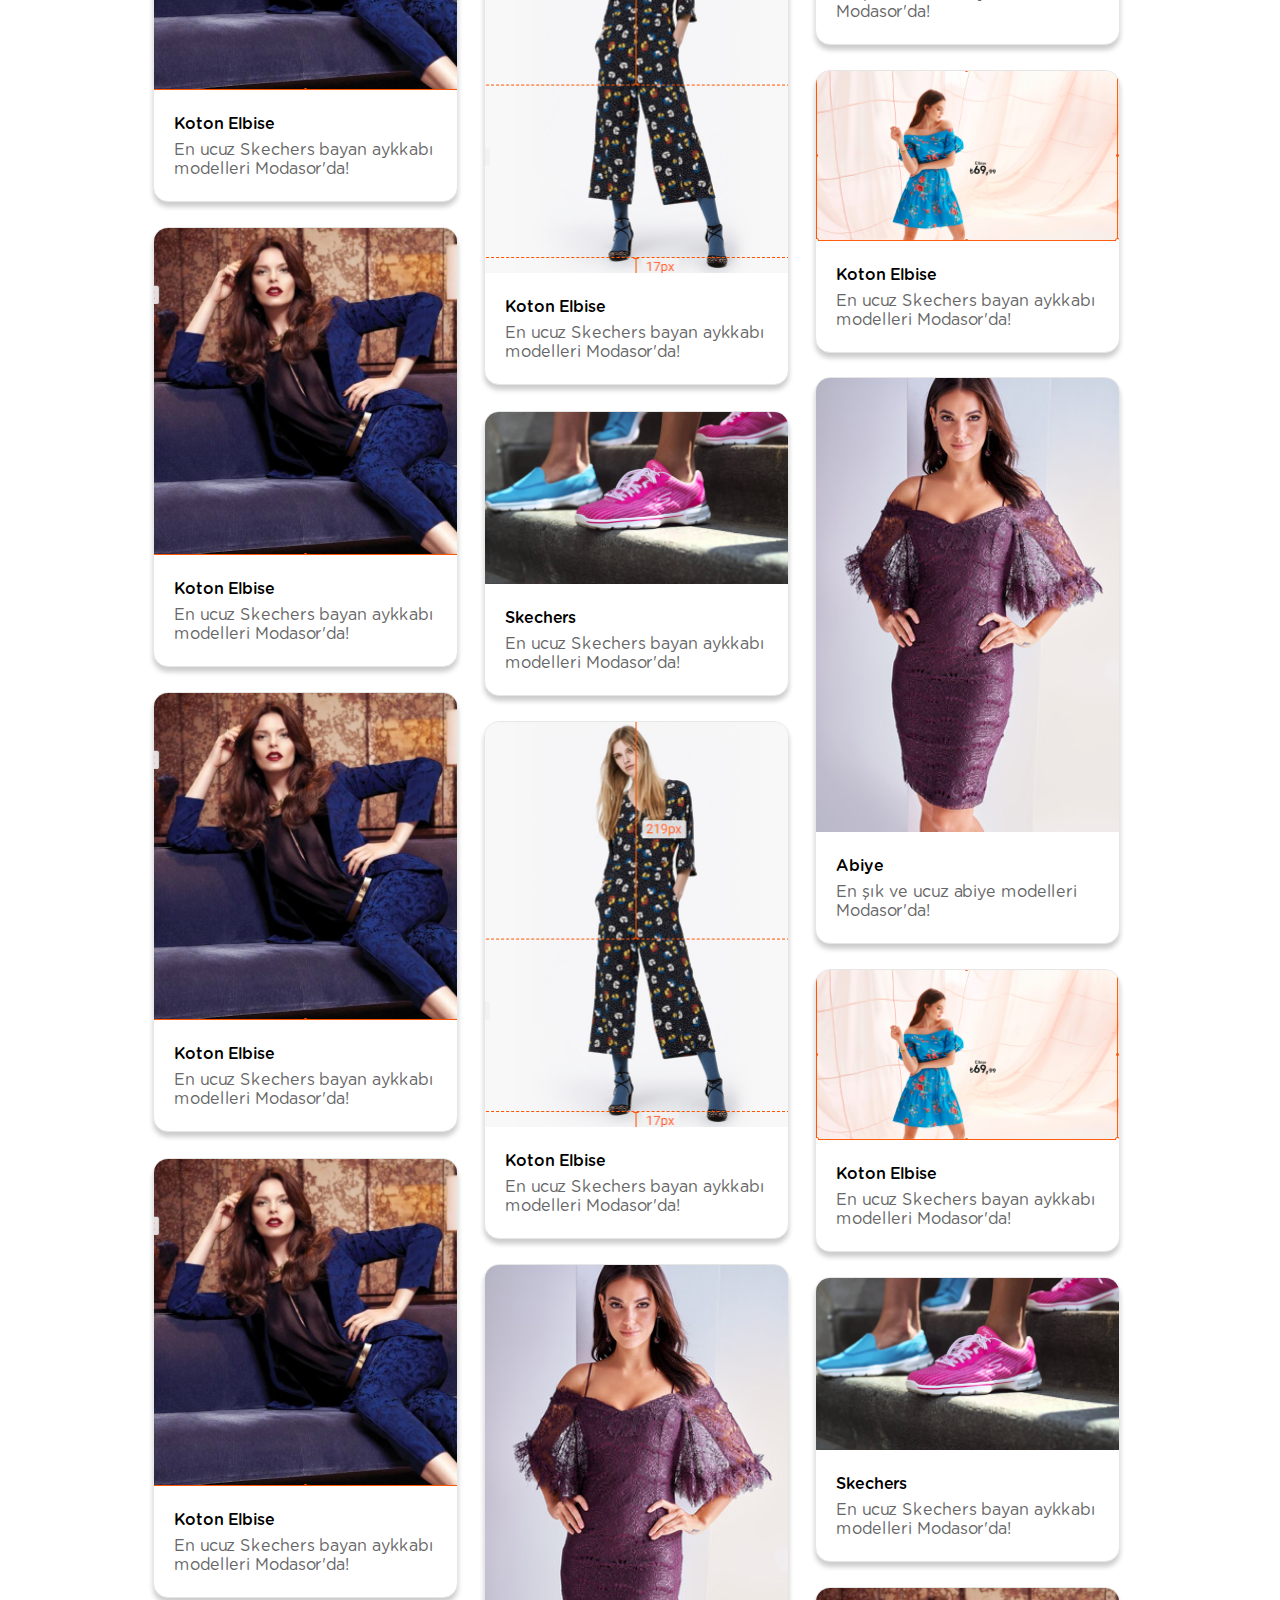
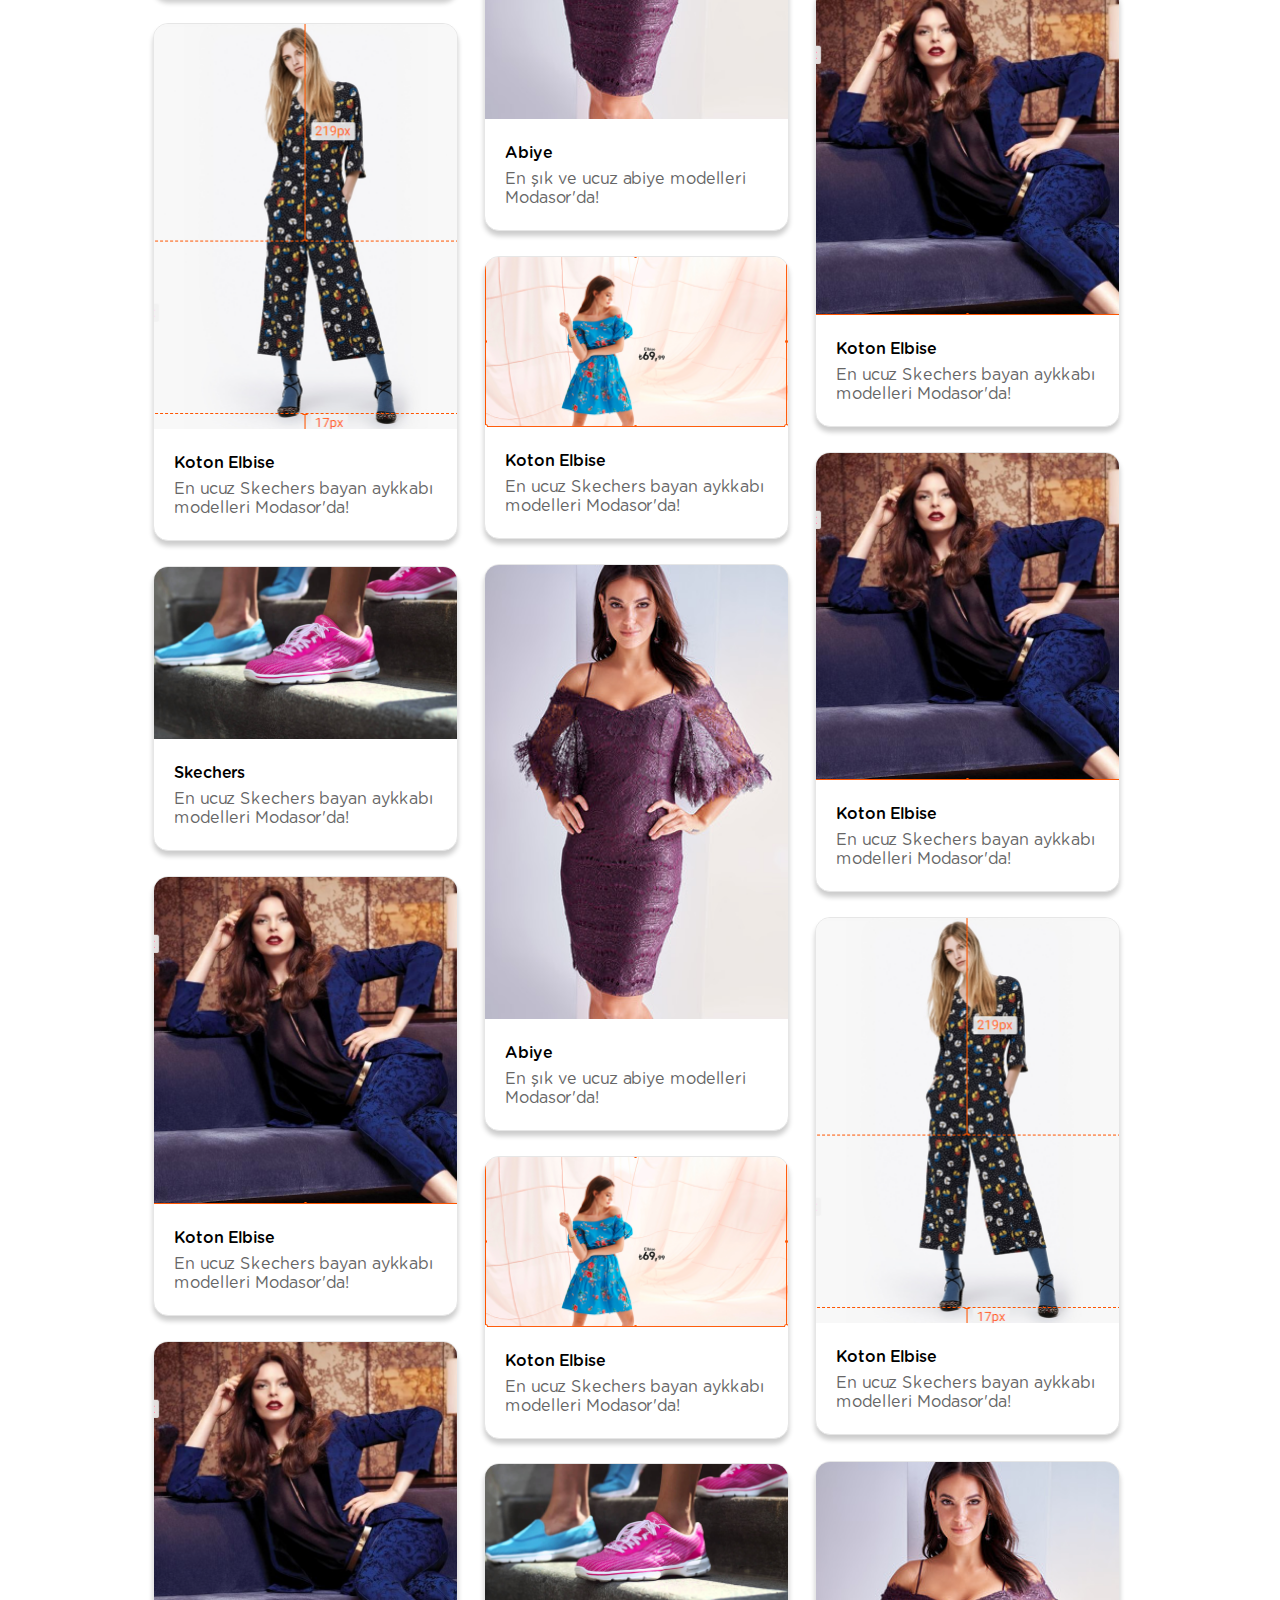
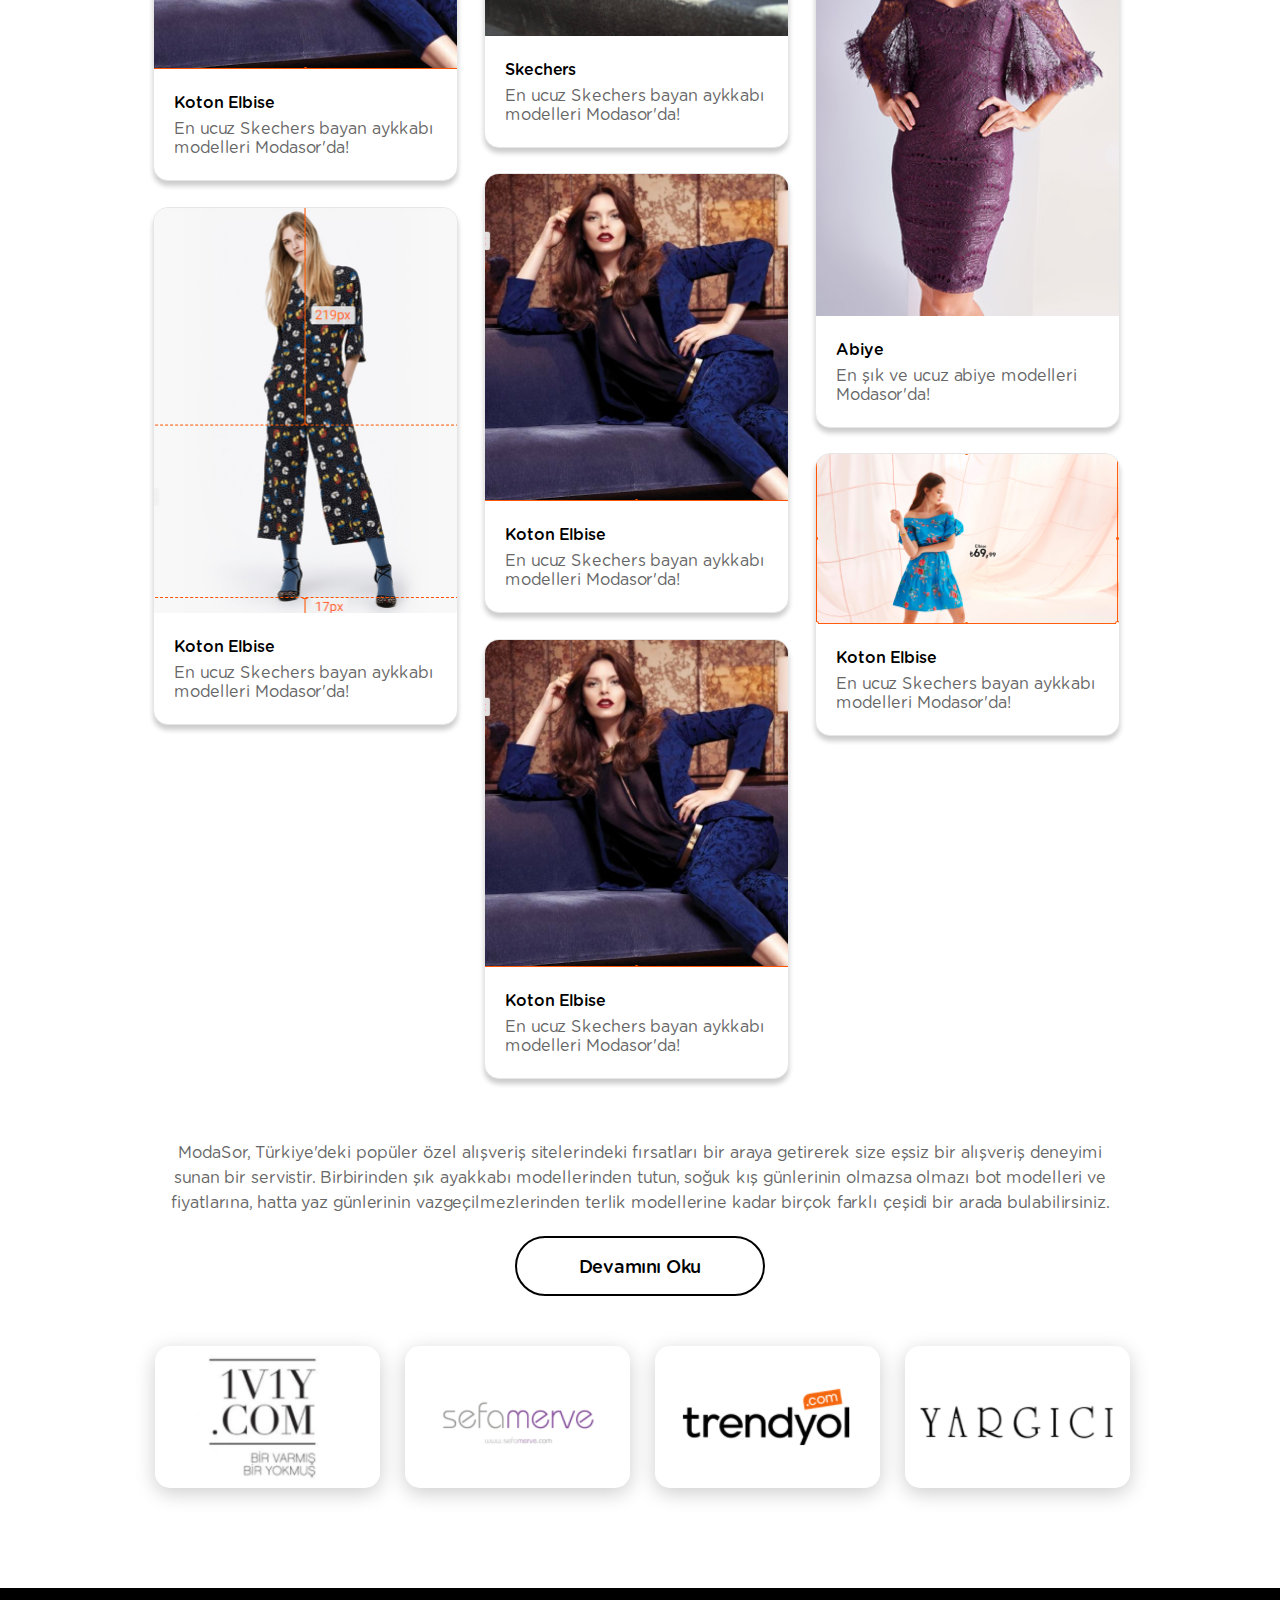
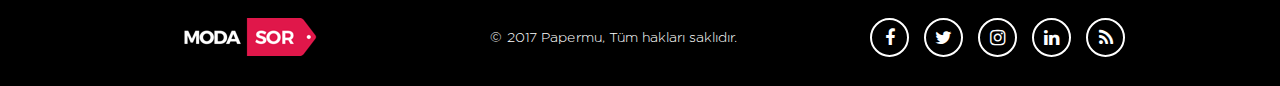
==== commit 2e4a748f: "UAT" ====
--- a/index.html
+++ b/index.html
@@ -152,14 +152,14 @@
                                     <div class="favorite">
                                         <div class="active-fav"></div>
                                     </div>
-                                    <a href=""><img src="https://trendyol.cubecdn.net/mnresize/415/622//Assets/ProductImages/oa/69/850431/1/TCLAW18FV0040R29B187_1_org_zoom.jpg" alt="" /></a>
-                                    <div class="productinfo">
-                                        <a href="">
-                                        <h2>Ng Style</h2>
-                                        <p>Boğazlı Kırmızı Elbise</p>
-                                        <strike>419,99 tl</strike> <price>124,99</price>
-                                        </a>
-                                    </div>
+                                    <a href="">
+                                        <img src="https://trendyol.cubecdn.net/mnresize/415/622//Assets/ProductImages/oa/69/850431/1/TCLAW18FV0040R29B187_1_org_zoom.jpg" alt="" />
+                                        <div class="productinfo">
+                                            <h2>Ng Style</h2>
+                                            <p>Boğazlı Kırmızı Elbise</p>
+                                            <strike>419,99 tl</strike> <price>124,99</price>
+                                        </div>
+                                    </a>
                                     <a class="more" href="">Detaylı İncele</a>
                                 </div>
                             </div>
@@ -170,13 +170,14 @@
                                     <div class="favorite">
                                         <div class="passive-fav"></div>
                                     </div>
-                                    <img src="https://trendyol.cubecdn.net//Assets/ProductImages/oa/67/219615/2/1003142055103_1_org.jpg" alt="" />
-                                    <div class="productinfo">
-                                        <h2>Oxxo</h2>
-                                        <p class="text-ellipsis">Kadın Denim Yelek</p>
-                                        <strike>419,99 tl</strike> <price>124,99</price>
-                                    </div>
-                                    <a href="">Detaylı İncele</a>
+                                    <a href=""><img src="https://trendyol.cubecdn.net//Assets/ProductImages/oa/67/219615/2/1003142055103_1_org.jpg" alt="" />
+                                        <div class="productinfo">
+                                            <h2>Oxxo</h2>
+                                            <p class="text-ellipsis">Kadın Denim Yelek</p>
+                                            <strike>419,99 tl</strike> <price>124,99</price>
+                                        </div>
+                                    </a>
+                                    <a class="more" href="">Detaylı İncele</a>
                                 </div>
                             </div>
                         </div>
@@ -186,13 +187,15 @@
                                     <div class="passive-fav"></div>
                                 </div>
                                 <div class="single-products">
-                                    <img src="https://trendyol.cubecdn.net//Assets/ProductImages/oa/68/640519/1/8680790362445_1_org.jpg" alt="" />
-                                    <div class="productinfo">
-                                        <h2>Dilvin</h2>
-                                        <p class="text-ellipsis">Kadın Siyah Koları Büzgülü</p>
-                                        <price>54,99</price>
-                                    </div>
-                                    <a href="">Detaylı İncele</a>
+                                    <a href="">
+                                        <img src="https://trendyol.cubecdn.net//Assets/ProductImages/oa/68/640519/1/8680790362445_1_org.jpg" alt="" />
+                                        <div class="productinfo">
+                                            <h2>Dilvin</h2>
+                                            <p class="text-ellipsis">Kadın Siyah Koları Büzgülü</p>
+                                            <price>54,99</price>
+                                        </div>
+                                    </a>
+                                    <a class="more" href="">Detaylı İncele</a>
                                 </div>
                             </div>
                         </div>
@@ -202,14 +205,14 @@
                                     <div class="favorite">
                                         <div class="passive-fav"></div>
                                     </div>
-                                    <a href=""><img src="https://trendyol.cubecdn.net//Assets/ProductImages/59247-2/8859097913050_1_org.jpg" alt="" /></a>
-                                    <div class="productinfo">
-                                        <a href="">
-                                        <h2>İpekyol</h2>
-                                        <p class="text-ellipsis">Kadın Ekru Elbise</p>
-                                        <price>12.200,99</price>
-                                        </a>
-                                    </div>
+                                    <a href="">
+                                        <img src="https://trendyol.cubecdn.net//Assets/ProductImages/59247-2/8859097913050_1_org.jpg" alt="" />
+                                        <div class="productinfo">
+                                            <h2>İpekyol</h2>
+                                            <p class="text-ellipsis">Kadın Ekru Elbise</p>
+                                            <price>12.200,99</price>
+                                        </div>
+                                    </a>
                                     <a class="more" href="">Detaylı İncele</a>
                                 </div>
                             </div>
@@ -220,14 +223,17 @@
                         <div class="col-sm-3">
                             <div class="product-image-wrapper">
                                 <div class="single-products">
-                                    <a href=""><img src="https://trendyol.cubecdn.net/mnresize/415/622//Assets/ProductImages/oa/69/850431/1/TCLAW18FV0040R29B187_1_org_zoom.jpg" alt="" /></a>
-                                    <div class="productinfo">
-                                        <a href="">
-                                        <h2>2 Ng Style</h2>
-                                        <p>Boğazlı Kırmızı Elbise</p>
-                                        <strike>419,99 tl</strike> <price>124,99</price>
-                                        </a>
+                                    <div class="favorite">
+                                        <div class="active-fav"></div>
                                     </div>
+                                    <a href="">
+                                        <img src="https://trendyol.cubecdn.net/mnresize/415/622//Assets/ProductImages/oa/69/850431/1/TCLAW18FV0040R29B187_1_org_zoom.jpg" alt="" />
+                                        <div class="productinfo">
+                                            <h2>Ng Style</h2>
+                                            <p>Boğazlı Kırmızı Elbise</p>
+                                            <strike>419,99 tl</strike> <price>124,99</price>
+                                        </div>
+                                    </a>
                                     <a class="more" href="">Detaylı İncele</a>
                                 </div>
                             </div>
@@ -235,14 +241,34 @@
                         <div class="col-sm-3">
                             <div class="product-image-wrapper">
                                 <div class="single-products">
-                                    <a href=""><img src="https://trendyol.cubecdn.net//Assets/ProductImages/oa/67/219615/2/1003142055103_1_org.jpg" alt="" /></a>
-                                    <div class="productinfo">
-                                        <a href="">
-                                        <h2>2 Oxxo</h2>
-                                        <p class="text-ellipsis">Kadın Denim Yelek</p>
-                                        <strike>419,99 tl</strike> <price>124,99</price>
-                                        </a>
+                                    <div class="favorite">
+                                        <div class="passive-fav"></div>
                                     </div>
+                                    <a href=""><img src="https://trendyol.cubecdn.net//Assets/ProductImages/oa/67/219615/2/1003142055103_1_org.jpg" alt="" />
+                                        <div class="productinfo">
+                                            <h2>Oxxo</h2>
+                                            <p class="text-ellipsis">Kadın Denim Yelek</p>
+                                            <strike>419,99 tl</strike> <price>124,99</price>
+                                        </div>
+                                    </a>
+                                    <a class="more" href="">Detaylı İncele</a>
+                                </div>
+                            </div>
+                        </div>
+                        <div class="col-sm-3">
+                            <div class="product-image-wrapper">
+                                <div class="favorite">
+                                    <div class="passive-fav"></div>
+                                </div>
+                                <div class="single-products">
+                                    <a href="">
+                                        <img src="https://trendyol.cubecdn.net//Assets/ProductImages/oa/68/640519/1/8680790362445_1_org.jpg" alt="" />
+                                        <div class="productinfo">
+                                            <h2>Dilvin</h2>
+                                            <p class="text-ellipsis">Kadın Siyah Koları Büzgülü</p>
+                                            <price>54,99</price>
+                                        </div>
+                                    </a>
                                     <a class="more" href="">Detaylı İncele</a>
                                 </div>
                             </div>
@@ -250,25 +276,17 @@
                         <div class="col-sm-3">
                             <div class="product-image-wrapper">
                                 <div class="single-products">
-                                    <img src="https://trendyol.cubecdn.net//Assets/ProductImages/oa/68/640519/1/8680790362445_1_org.jpg" alt="" />
-                                    <div class="productinfo">
-                                        <h2>2 Dilvin</h2>
-                                        <p class="text-ellipsis">Kadın Siyah Koları Büzgülü</p>
-                                        <price>54,99</price>
+                                    <div class="favorite">
+                                        <div class="passive-fav"></div>
                                     </div>
-                                    <a class="more" href="">Detaylı İncele</a>
-                                </div>
-                            </div>
-                        </div>
-                        <div class="col-sm-3">
-                            <div class="product-image-wrapper">
-                                <div class="single-products">
-                                    <img src="https://trendyol.cubecdn.net//Assets/ProductImages/59247-2/8859097913050_1_org.jpg" alt="" />
-                                    <div class="productinfo">
-                                        <h2>2 İpekyol</h2>
-                                        <p class="text-ellipsis">Kadın Ekru Elbise</p>
-                                        <price>12.200,99</price>
-                                    </div>
+                                    <a href="">
+                                        <img src="https://trendyol.cubecdn.net//Assets/ProductImages/59247-2/8859097913050_1_org.jpg" alt="" />
+                                        <div class="productinfo">
+                                            <h2>İpekyol</h2>
+                                            <p class="text-ellipsis">Kadın Ekru Elbise</p>
+                                            <price>12.200,99</price>
+                                        </div>
+                                    </a>
                                     <a class="more" href="">Detaylı İncele</a>
                                 </div>
                             </div>
@@ -323,397 +341,474 @@
             </div>
         </div>
         <div class="row grid">
-            <div class="grid-item">
-                <div class="product-image-wrapper">
-                    <div class="cat-single-products">
-                        <a href=""><img src="https://trendyol.cubecdn.net//Assets/ProductImages/oa/69/676297/3/T00401J6JT005_2_org.jpg" alt="" /></a>
-                        <div class="productinfo">
-                            <a href="">
-                            <h2>Abiye</h2>
-                            <p>En şık ve ucuz abiye modelleri Modasor'da!</p>
-                            </a>
-                        </div>
-                    </div>
-                </div>
-            </div>
-            <div class="grid-item">
-                <div class="product-image-wrapper">
-                    <div class="cat-single-products">
-                        <a href=""><img src="images/populer-cat-1.png" alt="" /></a>
-                        <div class="productinfo">
-                            <a href="">
+
+            <div class="grid-item">
+                <div class="product-image-wrapper">
+                    <div class="cat-single-products">
+                        <a href="">
+                            <img src="images/populer-cat-5.jpg" alt="" />
+                            <div class="productinfo">
+                                <h2>Abiye</h2>
+                                <p>En şık ve ucuz abiye modelleri Modasor'da!</p>
+                            </div>
+                        </a>
+                    </div>
+                </div>
+            </div>
+            <div class="grid-item">
+                <div class="product-image-wrapper">
+                    <div class="cat-single-products">
+                        <a href="">
+                            <img src="images/populer-cat-1.png" alt="" />
+                            <div class="productinfo">
                                 <h2>Skechers</h2>
                                 <p>En ucuz Skechers bayan aykkabı modelleri Modasor'da!</p>
-                            </a>
-                        </div>
-                    </div>
-                </div>
-            </div>
-            <div class="grid-item">
-                <div class="product-image-wrapper">
-                    <div class="cat-single-products">
-                        <a href=""><img src="images/populer-cat-2.png" alt="" /></a>
-                        <div class="productinfo">
-                            <a href="">
-                            <h2>Koton Elbise</h2>
-                            <p>En ucuz Skechers bayan aykkabı modelleri Modasor'da!</p>
-                            </a>
-                        </div>
-                    </div>
-                </div>
-            </div>
-            <div class="grid-item">
-                <div class="product-image-wrapper">
-                    <div class="cat-single-products">
-                        <a href=""><img src="images/populer-cat-4.png" alt="" /></a>
-                        <div class="productinfo">
-                            <a href=""><h2>Koton Elbise</h2>
-                                <p>En ucuz Skechers bayan aykkabı modelleri Modasor'da!</p></a>
-                        </div>
-                    </div>
-                </div>
-            </div>
-            <div class="grid-item">
-                <div class="product-image-wrapper">
-                    <div class="cat-single-products">
-                        <img src="images/populer-cat-3.png" alt="" />
-                        <div class="productinfo">
-                            <h2>Koton Elbise</h2>
-                            <p>En ucuz Skechers bayan aykkabı modelleri Modasor'da!</p>
-                        </div>
-                    </div>
-                </div>
-            </div>
-            <div class="grid-item">
-                <div class="product-image-wrapper">
-                    <div class="cat-single-products">
-                        <a href="">
-                            <img src="images/populer-cat-2.png" alt="" /></a>
-                        <div class="productinfo">
-                            <a href="">
-                            <h2>Koton Elbise</h2>
-                            <p>En ucuz Skechers bayan aykkabı modelleri Modasor'da!</p>
-                            </a>
-                        </div>
-                    </div>
-                </div>
-            </div>
-            <div class="grid-item">
-                <div class="product-image-wrapper">
-                    <div class="cat-single-products">
-                        <a href=""><img src="https://trendyol.cubecdn.net//Assets/ProductImages/oa/69/676297/3/T00401J6JT005_2_org.jpg" alt="" /></a>
-                        <div class="productinfo">
-                            <a href=""> <h2>Abiye</h2>
-                                <p>En şık ve ucuz abiye modelleri Modasor'da!</p></a>
-                        </div>
-                    </div>
-                </div>
-            </div>
-            <div class="grid-item">
-                <div class="product-image-wrapper">
-                    <div class="cat-single-products">
-                        <a href=""><img src="images/populer-cat-1.png" alt="" /></a>
-                        <div class="productinfo">
-                            <a href=""><h2>Skechers</h2>
-                                <p>En ucuz Skechers bayan aykkabı modelleri Modasor'da!</p>
-                            </a>
-                        </div>
-                    </div>
-                </div>
-            </div>
-            <div class="grid-item">
-                <div class="product-image-wrapper">
-                    <div class="cat-single-products">
-                        <img src="images/populer-cat-4.png" alt="" />
-                        <div class="productinfo">
-                            <h2>Koton Elbise</h2>
-                            <p>En ucuz Skechers bayan aykkabı modelleri Modasor'da!</p>
-                        </div>
-                    </div>
-                </div>
-            </div>
-            <div class="grid-item">
-                <div class="product-image-wrapper">
-                    <div class="cat-single-products">
-                        <img src="https://trendyol.cubecdn.net//Assets/ProductImages/oa/69/676297/3/T00401J6JT005_2_org.jpg" alt="" />
+                            </div>
+                        </a>
+                    </div>
+                </div>
+            </div>
+            <div class="grid-item">
+                <div class="product-image-wrapper">
+                    <div class="cat-single-products">
+                        <a href="">
+                            <img src="images/populer-cat-2.png" alt="" />
+                            <div class="productinfo">
+                                <h2>Koton Elbise</h2>
+                                <p>En ucuz Skechers bayan aykkabı modelleri Modasor'da!</p>
+                            </div>
+                        </a>
+                    </div>
+                </div>
+            </div>
+
+            <div class="grid-item">
+                <div class="product-image-wrapper">
+                    <div class="cat-single-products">
+                        <a href="">
+                            <img src="images/populer-cat-4.png" alt="" />
+                            <div class="productinfo">
+                                <h2>Koton Elbise</h2>
+                                <p>En ucuz Skechers bayan aykkabı modelleri Modasor'da!</p>
+                            </div>
+                        </a>
+                    </div>
+                </div>
+            </div>
+            <div class="grid-item">
+                <div class="product-image-wrapper">
+                    <div class="cat-single-products">
+                        <a href="">
+                            <img src="images/populer-cat-3.png" alt="" />
+                            <div class="productinfo">
+                                <h2>Koton Elbise</h2>
+                                <p>En ucuz Skechers bayan aykkabı modelleri Modasor'da!</p>
+                            </div>
+                        </a>
+                    </div>
+                </div>
+            </div>
+            <div class="grid-item">
+                <div class="product-image-wrapper">
+                    <div class="cat-single-products">
+                        <a href="">
+                            <img src="images/populer-cat-2.png" alt="" />
+                            <div class="productinfo">
+                                <h2>Koton Elbise</h2>
+                                <p>En ucuz Skechers bayan aykkabı modelleri Modasor'da!</p>
+                            </div>
+                        </a>
+                    </div>
+                </div>
+            </div>
+            <div class="grid-item">
+                <div class="product-image-wrapper">
+                    <div class="cat-single-products">
+                        <a href="">
+                            <img src="images/populer-cat-5.jpg" alt="" />
+                            <div class="productinfo">
+                                <h2>Abiye</h2>
+                                <p>En şık ve ucuz abiye modelleri Modasor'da!</p>
+                            </div>
+                        </a>
+                    </div>
+                </div>
+            </div>
+            <div class="grid-item">
+                <div class="product-image-wrapper">
+                    <div class="cat-single-products">
+                        <a href="">
+                            <img src="images/populer-cat-1.png" alt="" />
+                            <div class="productinfo">
+                                <h2>Skechers</h2>
+                                <p>En ucuz Skechers bayan aykkabı modelleri Modasor'da!</p>
+                            </div>
+                        </a>
+                    </div>
+                </div>
+            </div>
+            <div class="grid-item">
+                <div class="product-image-wrapper">
+                    <div class="cat-single-products">
+                        <a href="">
+                            <img src="images/populer-cat-2.png" alt="" />
+                            <div class="productinfo">
+                                <h2>Koton Elbise</h2>
+                                <p>En ucuz Skechers bayan aykkabı modelleri Modasor'da!</p>
+                            </div>
+                        </a>
+                    </div>
+                </div>
+            </div>
+
+            <div class="grid-item">
+                <div class="product-image-wrapper">
+                    <div class="cat-single-products">
+                        <a href="">
+                            <img src="images/populer-cat-4.png" alt="" />
+                            <div class="productinfo">
+                                <h2>Koton Elbise</h2>
+                                <p>En ucuz Skechers bayan aykkabı modelleri Modasor'da!</p>
+                            </div>
+                        </a>
+                    </div>
+                </div>
+            </div>
+            <div class="grid-item">
+                <div class="product-image-wrapper">
+                    <div class="cat-single-products">
+                        <a href="">
+                            <img src="images/populer-cat-3.png" alt="" />
+                            <div class="productinfo">
+                                <h2>Koton Elbise</h2>
+                                <p>En ucuz Skechers bayan aykkabı modelleri Modasor'da!</p>
+                            </div>
+                        </a>
+                    </div>
+                </div>
+            </div>
+            <div class="grid-item">
+                <div class="product-image-wrapper">
+                    <div class="cat-single-products">
+                        <a href="">
+                            <img src="images/populer-cat-2.png" alt="" />
+                            <div class="productinfo">
+                                <h2>Koton Elbise</h2>
+                                <p>En ucuz Skechers bayan aykkabı modelleri Modasor'da!</p>
+                            </div>
+                        </a>
+                    </div>
+                </div>
+            </div><div class="grid-item">
+            <div class="product-image-wrapper">
+                <div class="cat-single-products">
+                    <a href="">
+                        <img src="images/populer-cat-5.jpg" alt="" />
                         <div class="productinfo">
                             <h2>Abiye</h2>
                             <p>En şık ve ucuz abiye modelleri Modasor'da!</p>
                         </div>
-                    </div>
-                </div>
-            </div>
-            <div class="grid-item">
-                <div class="product-image-wrapper">
-                    <div class="cat-single-products">
-                        <img src="images/populer-cat-1.png" alt="" />
-                        <div class="productinfo">
-                            <h2>Skechers</h2>
-                            <p>En ucuz Skechers bayan aykkabı modelleri Modasor'da!
-
-                            </p>
-                        </div>
-                    </div>
-                </div>
-            </div>
-            <div class="grid-item">
-                <div class="product-image-wrapper">
-                    <div class="cat-single-products">
-                        <img src="images/populer-cat-2.png" alt="" />
-                        <div class="productinfo">
-                            <h2>Koton Elbise</h2>
-                            <p>En ucuz Skechers bayan aykkabı modelleri Modasor'da!</p>
-                        </div>
-                    </div>
-                </div>
-            </div>
-            <div class="grid-item">
-                <div class="product-image-wrapper">
-                    <div class="cat-single-products">
-                        <img src="images/populer-cat-4.png" alt="" />
-                        <div class="productinfo">
-                            <h2>Koton Elbise</h2>
-                            <p>En ucuz Skechers bayan aykkabı modelleri Modasor'da!</p>
-                        </div>
-                    </div>
-                </div>
-            </div>
-            <div class="grid-item">
-                <div class="product-image-wrapper">
-                    <div class="cat-single-products">
-                        <img src="images/populer-cat-3.png" alt="" />
-                        <div class="productinfo">
-                            <h2>Koton Elbise</h2>
-                            <p>En ucuz Skechers bayan aykkabı modelleri Modasor'da!</p>
-                        </div>
-                    </div>
-                </div>
-            </div>
-            <div class="grid-item">
-                <div class="product-image-wrapper">
-                    <div class="cat-single-products">
-                        <img src="images/populer-cat-2.png" alt="" />
-                        <div class="productinfo">
-                            <h2>Koton Elbise</h2>
-                            <p>En ucuz Skechers bayan aykkabı modelleri Modasor'da!</p>
-                        </div>
-                    </div>
-                </div>
-            </div>
-            <div class="grid-item">
-                <div class="product-image-wrapper">
-                    <div class="cat-single-products">
-                        <img src="https://trendyol.cubecdn.net//Assets/ProductImages/oa/69/676297/3/T00401J6JT005_2_org.jpg" alt="" />
+                    </a>
+                </div>
+            </div>
+        </div>
+            <div class="grid-item">
+                <div class="product-image-wrapper">
+                    <div class="cat-single-products">
+                        <a href="">
+                            <img src="images/populer-cat-1.png" alt="" />
+                            <div class="productinfo">
+                                <h2>Skechers</h2>
+                                <p>En ucuz Skechers bayan aykkabı modelleri Modasor'da!</p>
+                            </div>
+                        </a>
+                    </div>
+                </div>
+            </div>
+            <div class="grid-item">
+                <div class="product-image-wrapper">
+                    <div class="cat-single-products">
+                        <a href="">
+                            <img src="images/populer-cat-2.png" alt="" />
+                            <div class="productinfo">
+                                <h2>Koton Elbise</h2>
+                                <p>En ucuz Skechers bayan aykkabı modelleri Modasor'da!</p>
+                            </div>
+                        </a>
+                    </div>
+                </div>
+            </div>
+
+            <div class="grid-item">
+                <div class="product-image-wrapper">
+                    <div class="cat-single-products">
+                        <a href="">
+                            <img src="images/populer-cat-4.png" alt="" />
+                            <div class="productinfo">
+                                <h2>Koton Elbise</h2>
+                                <p>En ucuz Skechers bayan aykkabı modelleri Modasor'da!</p>
+                            </div>
+                        </a>
+                    </div>
+                </div>
+            </div>
+            <div class="grid-item">
+                <div class="product-image-wrapper">
+                    <div class="cat-single-products">
+                        <a href="">
+                            <img src="images/populer-cat-3.png" alt="" />
+                            <div class="productinfo">
+                                <h2>Koton Elbise</h2>
+                                <p>En ucuz Skechers bayan aykkabı modelleri Modasor'da!</p>
+                            </div>
+                        </a>
+                    </div>
+                </div>
+            </div>
+            <div class="grid-item">
+                <div class="product-image-wrapper">
+                    <div class="cat-single-products">
+                        <a href="">
+                            <img src="images/populer-cat-2.png" alt="" />
+                            <div class="productinfo">
+                                <h2>Koton Elbise</h2>
+                                <p>En ucuz Skechers bayan aykkabı modelleri Modasor'da!</p>
+                            </div>
+                        </a>
+                    </div>
+                </div>
+            </div><div class="grid-item">
+            <div class="product-image-wrapper">
+                <div class="cat-single-products">
+                    <a href="">
+                        <img src="images/populer-cat-5.jpg" alt="" />
                         <div class="productinfo">
                             <h2>Abiye</h2>
                             <p>En şık ve ucuz abiye modelleri Modasor'da!</p>
                         </div>
-                    </div>
-                </div>
-            </div>
-            <div class="grid-item">
-                <div class="product-image-wrapper">
-                    <div class="cat-single-products">
-                        <img src="images/populer-cat-1.png" alt="" />
-                        <div class="productinfo">
-                            <h2>Skechers</h2>
-                            <p>En ucuz Skechers bayan aykkabı modelleri Modasor'da!
-
-                            </p>
-                        </div>
-                    </div>
-                </div>
-            </div>
-            <div class="grid-item">
-                <div class="product-image-wrapper">
-                    <div class="cat-single-products">
-                        <img src="images/populer-cat-4.png" alt="" />
-                        <div class="productinfo">
-                            <h2>Koton Elbise</h2>
-                            <p>En ucuz Skechers bayan aykkabı modelleri Modasor'da!</p>
-                        </div>
-                    </div>
-                </div>
-            </div>
-            <div class="grid-item">
-                <div class="product-image-wrapper">
-                    <div class="cat-single-products">
-                        <img src="images/populer-cat-4.png" alt="" />
-                        <div class="productinfo">
-                            <h2>Koton Elbise</h2>
-                            <p>En ucuz Skechers bayan aykkabı modelleri Modasor'da!</p>
-                        </div>
-                    </div>
-                </div>
-            </div>
-            <div class="grid-item">
-                <div class="product-image-wrapper">
-                    <div class="cat-single-products">
-                        <img src="images/populer-cat-3.png" alt="" />
-                        <div class="productinfo">
-                            <h2>Koton Elbise</h2>
-                            <p>En ucuz Skechers bayan aykkabı modelleri Modasor'da!</p>
-                        </div>
-                    </div>
-                </div>
-            </div>
-            <div class="grid-item">
-                <div class="product-image-wrapper">
-                    <div class="cat-single-products">
-                        <img src="images/populer-cat-2.png" alt="" />
-                        <div class="productinfo">
-                            <h2>Koton Elbise</h2>
-                            <p>En ucuz Skechers bayan aykkabı modelleri Modasor'da!</p>
-                        </div>
-                    </div>
-                </div>
-            </div>
-            <div class="grid-item">
-                <div class="product-image-wrapper">
-                    <div class="cat-single-products">
-                        <img src="https://trendyol.cubecdn.net//Assets/ProductImages/oa/69/676297/3/T00401J6JT005_2_org.jpg" alt="" />
+                    </a>
+                </div>
+            </div>
+        </div>
+            <div class="grid-item">
+                <div class="product-image-wrapper">
+                    <div class="cat-single-products">
+                        <a href="">
+                            <img src="images/populer-cat-1.png" alt="" />
+                            <div class="productinfo">
+                                <h2>Skechers</h2>
+                                <p>En ucuz Skechers bayan aykkabı modelleri Modasor'da!</p>
+                            </div>
+                        </a>
+                    </div>
+                </div>
+            </div>
+            <div class="grid-item">
+                <div class="product-image-wrapper">
+                    <div class="cat-single-products">
+                        <a href="">
+                            <img src="images/populer-cat-2.png" alt="" />
+                            <div class="productinfo">
+                                <h2>Koton Elbise</h2>
+                                <p>En ucuz Skechers bayan aykkabı modelleri Modasor'da!</p>
+                            </div>
+                        </a>
+                    </div>
+                </div>
+            </div>
+
+            <div class="grid-item">
+                <div class="product-image-wrapper">
+                    <div class="cat-single-products">
+                        <a href="">
+                            <img src="images/populer-cat-4.png" alt="" />
+                            <div class="productinfo">
+                                <h2>Koton Elbise</h2>
+                                <p>En ucuz Skechers bayan aykkabı modelleri Modasor'da!</p>
+                            </div>
+                        </a>
+                    </div>
+                </div>
+            </div>
+            <div class="grid-item">
+                <div class="product-image-wrapper">
+                    <div class="cat-single-products">
+                        <a href="">
+                            <img src="images/populer-cat-3.png" alt="" />
+                            <div class="productinfo">
+                                <h2>Koton Elbise</h2>
+                                <p>En ucuz Skechers bayan aykkabı modelleri Modasor'da!</p>
+                            </div>
+                        </a>
+                    </div>
+                </div>
+            </div>
+            <div class="grid-item">
+                <div class="product-image-wrapper">
+                    <div class="cat-single-products">
+                        <a href="">
+                            <img src="images/populer-cat-2.png" alt="" />
+                            <div class="productinfo">
+                                <h2>Koton Elbise</h2>
+                                <p>En ucuz Skechers bayan aykkabı modelleri Modasor'da!</p>
+                            </div>
+                        </a>
+                    </div>
+                </div>
+            </div><div class="grid-item">
+            <div class="product-image-wrapper">
+                <div class="cat-single-products">
+                    <a href="">
+                        <img src="images/populer-cat-5.jpg" alt="" />
                         <div class="productinfo">
                             <h2>Abiye</h2>
                             <p>En şık ve ucuz abiye modelleri Modasor'da!</p>
                         </div>
-                    </div>
-                </div>
-            </div>
-            <div class="grid-item">
-                <div class="product-image-wrapper">
-                    <div class="cat-single-products">
-                        <img src="images/populer-cat-1.png" alt="" />
-                        <div class="productinfo">
-                            <h2>Skechers</h2>
-                            <p>En ucuz Skechers bayan aykkabı modelleri Modasor'da!
-
-                            </p>
-                        </div>
-                    </div>
-                </div>
-            </div>
-            <div class="grid-item">
-                <div class="product-image-wrapper">
-                    <div class="cat-single-products">
-                        <img src="images/populer-cat-4.png" alt="" />
-                        <div class="productinfo">
-                            <h2>Koton Elbise</h2>
-                            <p>En ucuz Skechers bayan aykkabı modelleri Modasor'da!</p>
-                        </div>
-                    </div>
-                </div>
-            </div>
-            <div class="grid-item">
-                <div class="product-image-wrapper">
-                    <div class="cat-single-products">
-                        <img src="https://trendyol.cubecdn.net//Assets/ProductImages/oa/69/676297/3/T00401J6JT005_2_org.jpg" alt="" />
+                    </a>
+                </div>
+            </div>
+        </div>
+            <div class="grid-item">
+                <div class="product-image-wrapper">
+                    <div class="cat-single-products">
+                        <a href="">
+                            <img src="images/populer-cat-1.png" alt="" />
+                            <div class="productinfo">
+                                <h2>Skechers</h2>
+                                <p>En ucuz Skechers bayan aykkabı modelleri Modasor'da!</p>
+                            </div>
+                        </a>
+                    </div>
+                </div>
+            </div>
+            <div class="grid-item">
+                <div class="product-image-wrapper">
+                    <div class="cat-single-products">
+                        <a href="">
+                            <img src="images/populer-cat-2.png" alt="" />
+                            <div class="productinfo">
+                                <h2>Koton Elbise</h2>
+                                <p>En ucuz Skechers bayan aykkabı modelleri Modasor'da!</p>
+                            </div>
+                        </a>
+                    </div>
+                </div>
+            </div>
+
+            <div class="grid-item">
+                <div class="product-image-wrapper">
+                    <div class="cat-single-products">
+                        <a href="">
+                            <img src="images/populer-cat-4.png" alt="" />
+                            <div class="productinfo">
+                                <h2>Koton Elbise</h2>
+                                <p>En ucuz Skechers bayan aykkabı modelleri Modasor'da!</p>
+                            </div>
+                        </a>
+                    </div>
+                </div>
+            </div>
+            <div class="grid-item">
+                <div class="product-image-wrapper">
+                    <div class="cat-single-products">
+                        <a href="">
+                            <img src="images/populer-cat-3.png" alt="" />
+                            <div class="productinfo">
+                                <h2>Koton Elbise</h2>
+                                <p>En ucuz Skechers bayan aykkabı modelleri Modasor'da!</p>
+                            </div>
+                        </a>
+                    </div>
+                </div>
+            </div>
+            <div class="grid-item">
+                <div class="product-image-wrapper">
+                    <div class="cat-single-products">
+                        <a href="">
+                            <img src="images/populer-cat-2.png" alt="" />
+                            <div class="productinfo">
+                                <h2>Koton Elbise</h2>
+                                <p>En ucuz Skechers bayan aykkabı modelleri Modasor'da!</p>
+                            </div>
+                        </a>
+                    </div>
+                </div>
+            </div><div class="grid-item">
+            <div class="product-image-wrapper">
+                <div class="cat-single-products">
+                    <a href="">
+                        <img src="images/populer-cat-5.jpg" alt="" />
                         <div class="productinfo">
                             <h2>Abiye</h2>
                             <p>En şık ve ucuz abiye modelleri Modasor'da!</p>
                         </div>
-                    </div>
-                </div>
-            </div>
-            <div class="grid-item">
-                <div class="product-image-wrapper">
-                    <div class="cat-single-products">
-                        <img src="images/populer-cat-1.png" alt="" />
-                        <div class="productinfo">
-                            <h2>Skechers</h2>
-                            <p>En ucuz Skechers bayan aykkabı modelleri Modasor'da!
-
-                            </p>
-                        </div>
-                    </div>
-                </div>
-            </div>
-            <div class="grid-item">
-                <div class="product-image-wrapper">
-                    <div class="cat-single-products">
-                        <img src="images/populer-cat-2.png" alt="" />
-                        <div class="productinfo">
-                            <h2>Koton Elbise</h2>
-                            <p>En ucuz Skechers bayan aykkabı modelleri Modasor'da!</p>
-                        </div>
-                    </div>
-                </div>
-            </div>
-            <div class="grid-item">
-                <div class="product-image-wrapper">
-                    <div class="cat-single-products">
-                        <img src="images/populer-cat-4.png" alt="" />
-                        <div class="productinfo">
-                            <h2>Koton Elbise</h2>
-                            <p>En ucuz Skechers bayan aykkabı modelleri Modasor'da!</p>
-                        </div>
-                    </div>
-                </div>
-            </div>
-            <div class="grid-item">
-                <div class="product-image-wrapper">
-                    <div class="cat-single-products">
-                        <img src="https://trendyol.cubecdn.net//Assets/ProductImages/oa/69/676297/3/T00401J6JT005_2_org.jpg" alt="" />
-                        <div class="productinfo">
-                            <h2>Abiye</h2>
-                            <p>En şık ve ucuz abiye modelleri Modasor'da!</p>
-                        </div>
-                    </div>
-                </div>
-            </div>
-            <div class="grid-item">
-                <div class="product-image-wrapper">
-                    <div class="cat-single-products">
-                        <img src="images/populer-cat-1.png" alt="" />
-                        <div class="productinfo">
-                            <h2>Skechers</h2>
-                            <p>En ucuz Skechers bayan aykkabı modelleri Modasor'da!
-
-                            </p>
-                        </div>
-                    </div>
-                </div>
-            </div>
-            <div class="grid-item">
-                <div class="product-image-wrapper">
-                    <div class="cat-single-products">
-                        <img src="images/populer-cat-2.png" alt="" />
-                        <div class="productinfo">
-                            <h2>Koton Elbise</h2>
-                            <p>En ucuz Skechers bayan aykkabı modelleri Modasor'da!</p>
-                        </div>
-                    </div>
-                </div>
-            </div>
-            <div class="grid-item">
-                <div class="product-image-wrapper">
-                    <div class="cat-single-products">
-                        <img src="images/populer-cat-4.png" alt="" />
-                        <div class="productinfo">
-                            <h2>Koton Elbise</h2>
-                            <p>En ucuz Skechers bayan aykkabı modelleri Modasor'da!</p>
-                        </div>
-                    </div>
-                </div>
-            </div>
-            <div class="grid-item">
-                <div class="product-image-wrapper">
-                    <div class="cat-single-products">
-                        <img src="images/populer-cat-3.png" alt="" />
-                        <div class="productinfo">
-                            <h2>Koton Elbise</h2>
-                            <p>En ucuz Skechers bayan aykkabı modelleri Modasor'da!</p>
-                        </div>
-                    </div>
-                </div>
-            </div>
-            <div class="grid-item">
-                <div class="product-image-wrapper">
-                    <div class="cat-single-products">
-                        <img src="images/populer-cat-2.png" alt="" />
-                        <div class="productinfo">
-                            <h2>Koton Elbise</h2>
-                            <p>En ucuz Skechers bayan aykkabı modelleri Modasor'da!</p>
-                        </div>
+                    </a>
+                </div>
+            </div>
+        </div>
+            <div class="grid-item">
+                <div class="product-image-wrapper">
+                    <div class="cat-single-products">
+                        <a href="">
+                            <img src="images/populer-cat-1.png" alt="" />
+                            <div class="productinfo">
+                                <h2>Skechers</h2>
+                                <p>En ucuz Skechers bayan aykkabı modelleri Modasor'da!</p>
+                            </div>
+                        </a>
+                    </div>
+                </div>
+            </div>
+            <div class="grid-item">
+                <div class="product-image-wrapper">
+                    <div class="cat-single-products">
+                        <a href="">
+                            <img src="images/populer-cat-2.png" alt="" />
+                            <div class="productinfo">
+                                <h2>Koton Elbise</h2>
+                                <p>En ucuz Skechers bayan aykkabı modelleri Modasor'da!</p>
+                            </div>
+                        </a>
+                    </div>
+                </div>
+            </div>
+
+            <div class="grid-item">
+                <div class="product-image-wrapper">
+                    <div class="cat-single-products">
+                        <a href="">
+                            <img src="images/populer-cat-4.png" alt="" />
+                            <div class="productinfo">
+                                <h2>Koton Elbise</h2>
+                                <p>En ucuz Skechers bayan aykkabı modelleri Modasor'da!</p>
+                            </div>
+                        </a>
+                    </div>
+                </div>
+            </div>
+            <div class="grid-item">
+                <div class="product-image-wrapper">
+                    <div class="cat-single-products">
+                        <a href="">
+                            <img src="images/populer-cat-3.png" alt="" />
+                            <div class="productinfo">
+                                <h2>Koton Elbise</h2>
+                                <p>En ucuz Skechers bayan aykkabı modelleri Modasor'da!</p>
+                            </div>
+                        </a>
+                    </div>
+                </div>
+            </div>
+            <div class="grid-item">
+                <div class="product-image-wrapper">
+                    <div class="cat-single-products">
+                        <a href="">
+                            <img src="images/populer-cat-2.png" alt="" />
+                            <div class="productinfo">
+                                <h2>Koton Elbise</h2>
+                                <p>En ucuz Skechers bayan aykkabı modelleri Modasor'da!</p>
+                            </div>
+                        </a>
                     </div>
                 </div>
             </div>
--- a/css/main.css
+++ b/css/main.css
@@ -917,7 +917,7 @@
         }
 
         .product-image-wrapper .productinfo{
-            padding: 20px 20px 0 20px;
+            padding: 20px;
         }
 
         .product-image-wrapper .productinfo h2{
@@ -929,7 +929,7 @@
             margin-bottom: 10px;
         }
         .product-image-wrapper .productinfo p{
-            height: 14px;
+            height: 16px;
             font-size: 14px;
             letter-spacing: -0.1px;
             text-align: left;
@@ -964,10 +964,23 @@
             text-align: left;
             color: #000000;
             text-indent: 20px;
-            margin-top: 15px;
             background: url('../images/go-arrow.png') no-repeat 90% center;
         }
 
+        .product-image-wrapper .single-products a{
+            width: 100%;
+            display: block;
+        }
+
+        .cat-single-products img{
+            width: 100%;
+            height: auto;
+        }
+
+        .cat-single-products a{
+            width: 100%;
+            display: block;
+        }
 
         .favorite{
             position: absolute;
@@ -1034,6 +1047,11 @@
     .popular-category .product-image-wrapper .productinfo h2{
         font-family: GothamRoundedMedium;
     }
+
+    .popular-category .product-image-wrapper .productinfo h2:hover{
+        color: #999;
+    }
+
     .popular-category .product-image-wrapper .productinfo p{
         height: 40px;
         font-size: 16px;
@@ -1041,6 +1059,11 @@
         text-align: left;
         color: #666666;
         overflow: hidden;
+        margin-bottom: 0;
+    }
+
+    .popular-category .product-image-wrapper .productinfo p:hover{
+        color: #999;
     }
 
 
@@ -1266,7 +1289,7 @@
 }
 
 
-.checkbox{
+.checkbox, .radio{
     position:relative;
     float:left;
     width:100%;
@@ -1275,7 +1298,7 @@
     margin: 10px 0 15px 0;
 }
 
-.checkbox input[type=checkbox] {
+.checkbox input[type=checkbox], .radio input[type=checkbox] {
     float: left;
     width: 12px;
     height: 12px;
@@ -1283,7 +1306,7 @@
     margin-bottom: 10px;
 }
 
-.checkbox label{
+.checkbox label, .radio label{
     position: absolute;
     top: 0;
     left: 0;
@@ -1296,7 +1319,11 @@
     cursor: pointer;
 }
 
-.checkbox label span{
+.radio label{
+    border-radius: 50%;
+}
+
+.checkbox label span, .radio label span{
     margin-left: 10px;
     font-family: GothamRoundedMedium;
     font-size: 14px;
@@ -1323,11 +1350,30 @@
     background-color: #e0174a;
 }
 
-.checkbox input[type=checkbox]:checked+label{border:solid 1px #e0174a!important}
-.checkbox input[type=checkbox]:checked+label:after{opacity:1}
-
-.checkbox.active label{border:solid 1px #e0174a!important}
-.checkbox.active label:after{opacity:1}
+.radio label:after {
+    display: inline-block;
+    content: "";
+    opacity: 0;
+    position: absolute;
+    top: 4px;
+    left: 4px;
+    width: 14px;
+    height: 14px;
+    border-radius: 50%;
+    background-color: #e0174a;
+}
+
+
+
+.checkbox input[type=checkbox]:checked+label, .radio input[type=checkbox]:checked+label{
+    border:solid 1px #e0174a!important
+}
+.checkbox input[type=checkbox]:checked+label:after, .radio input[type=checkbox]:checked+label:after{
+    opacity:1
+}
+
+.checkbox.active label, .radio.active label{border:solid 1px #e0174a!important}
+.checkbox.active label:after, .radio.active label:after{opacity:1}
 
 
 .custom-scroll{
